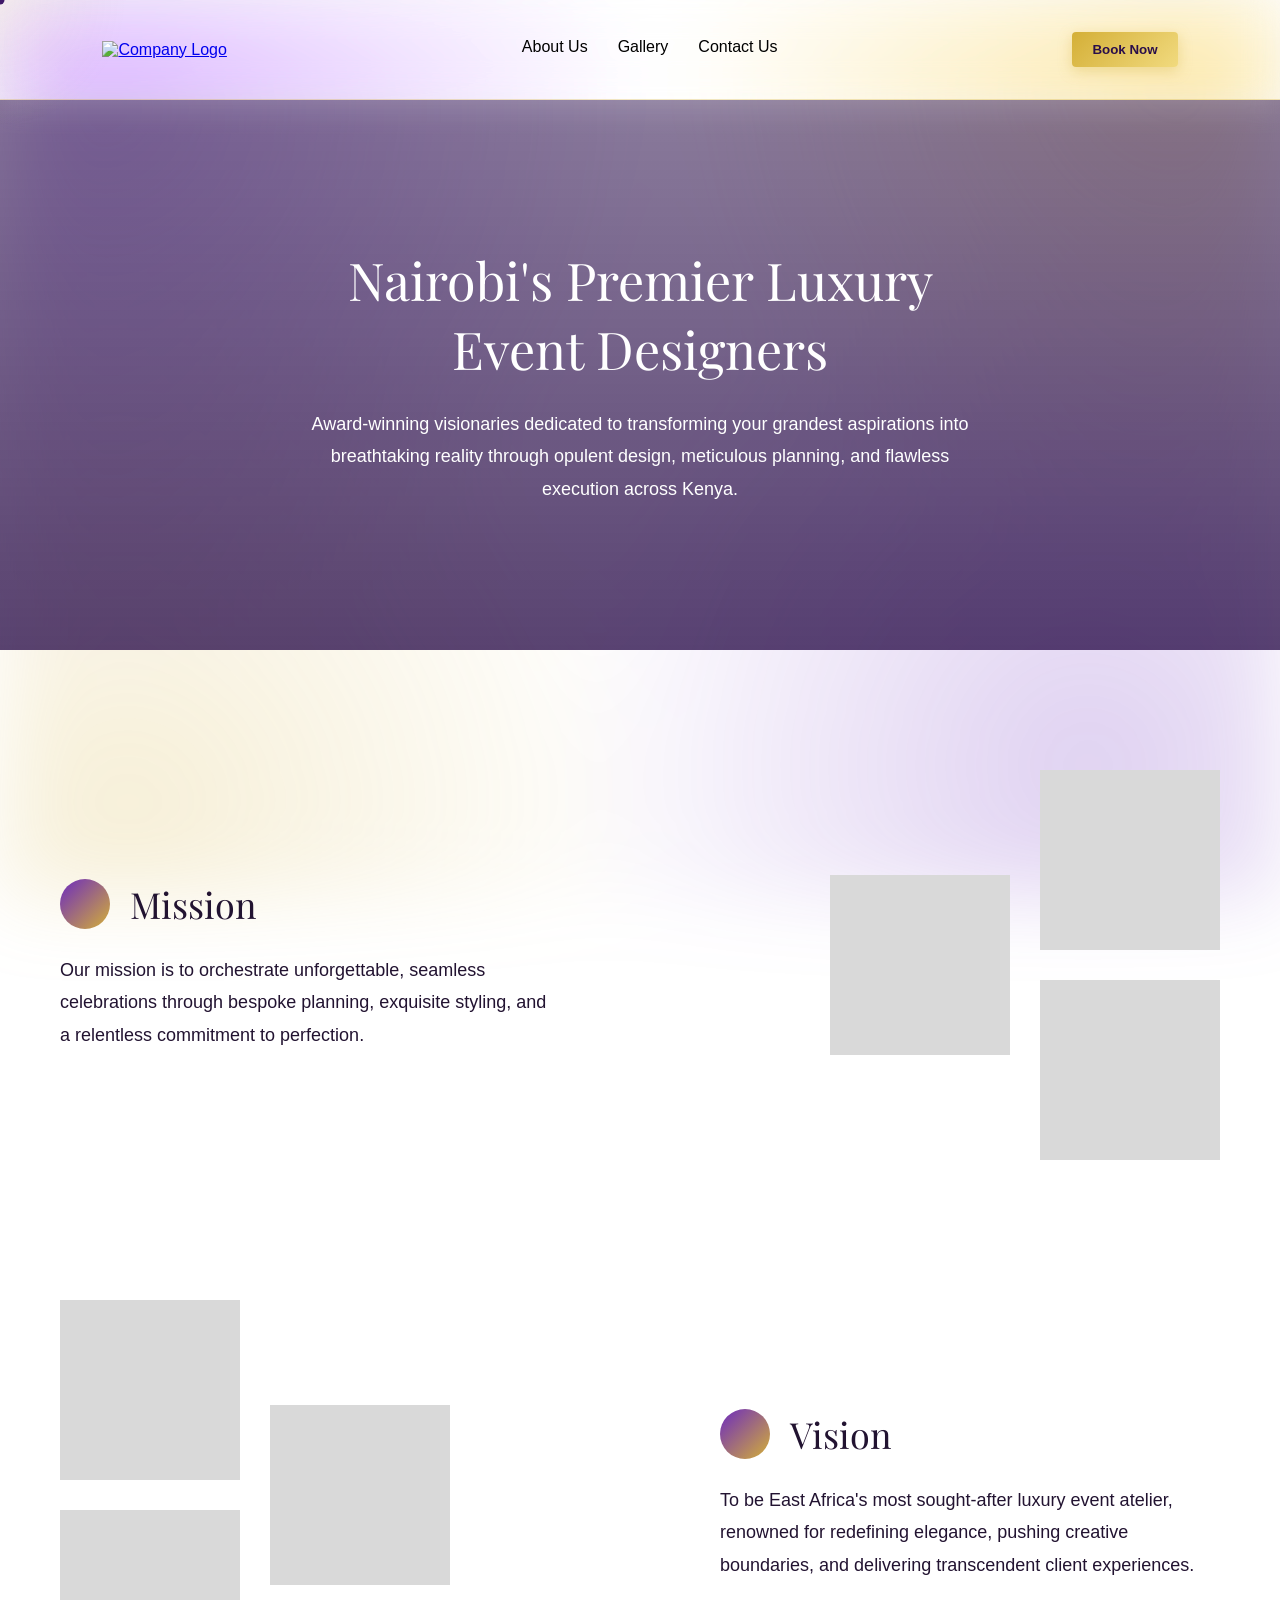
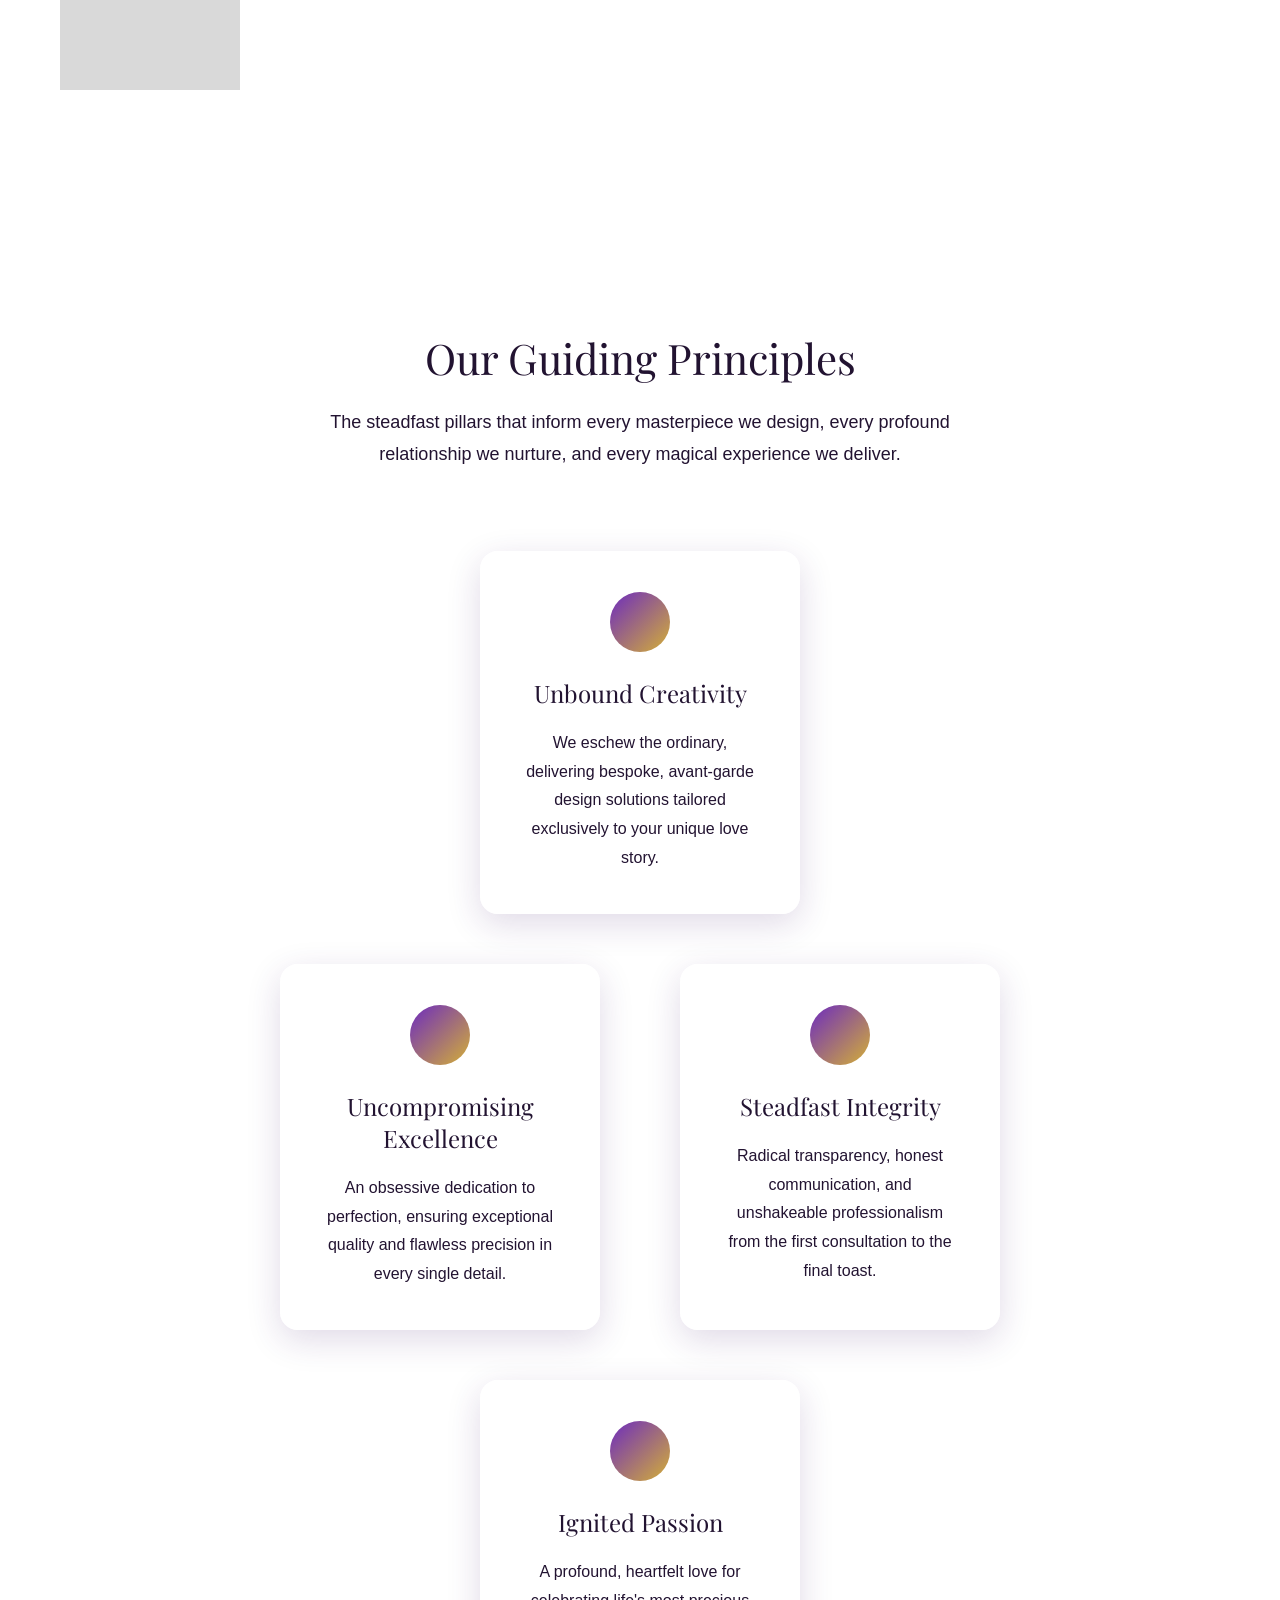
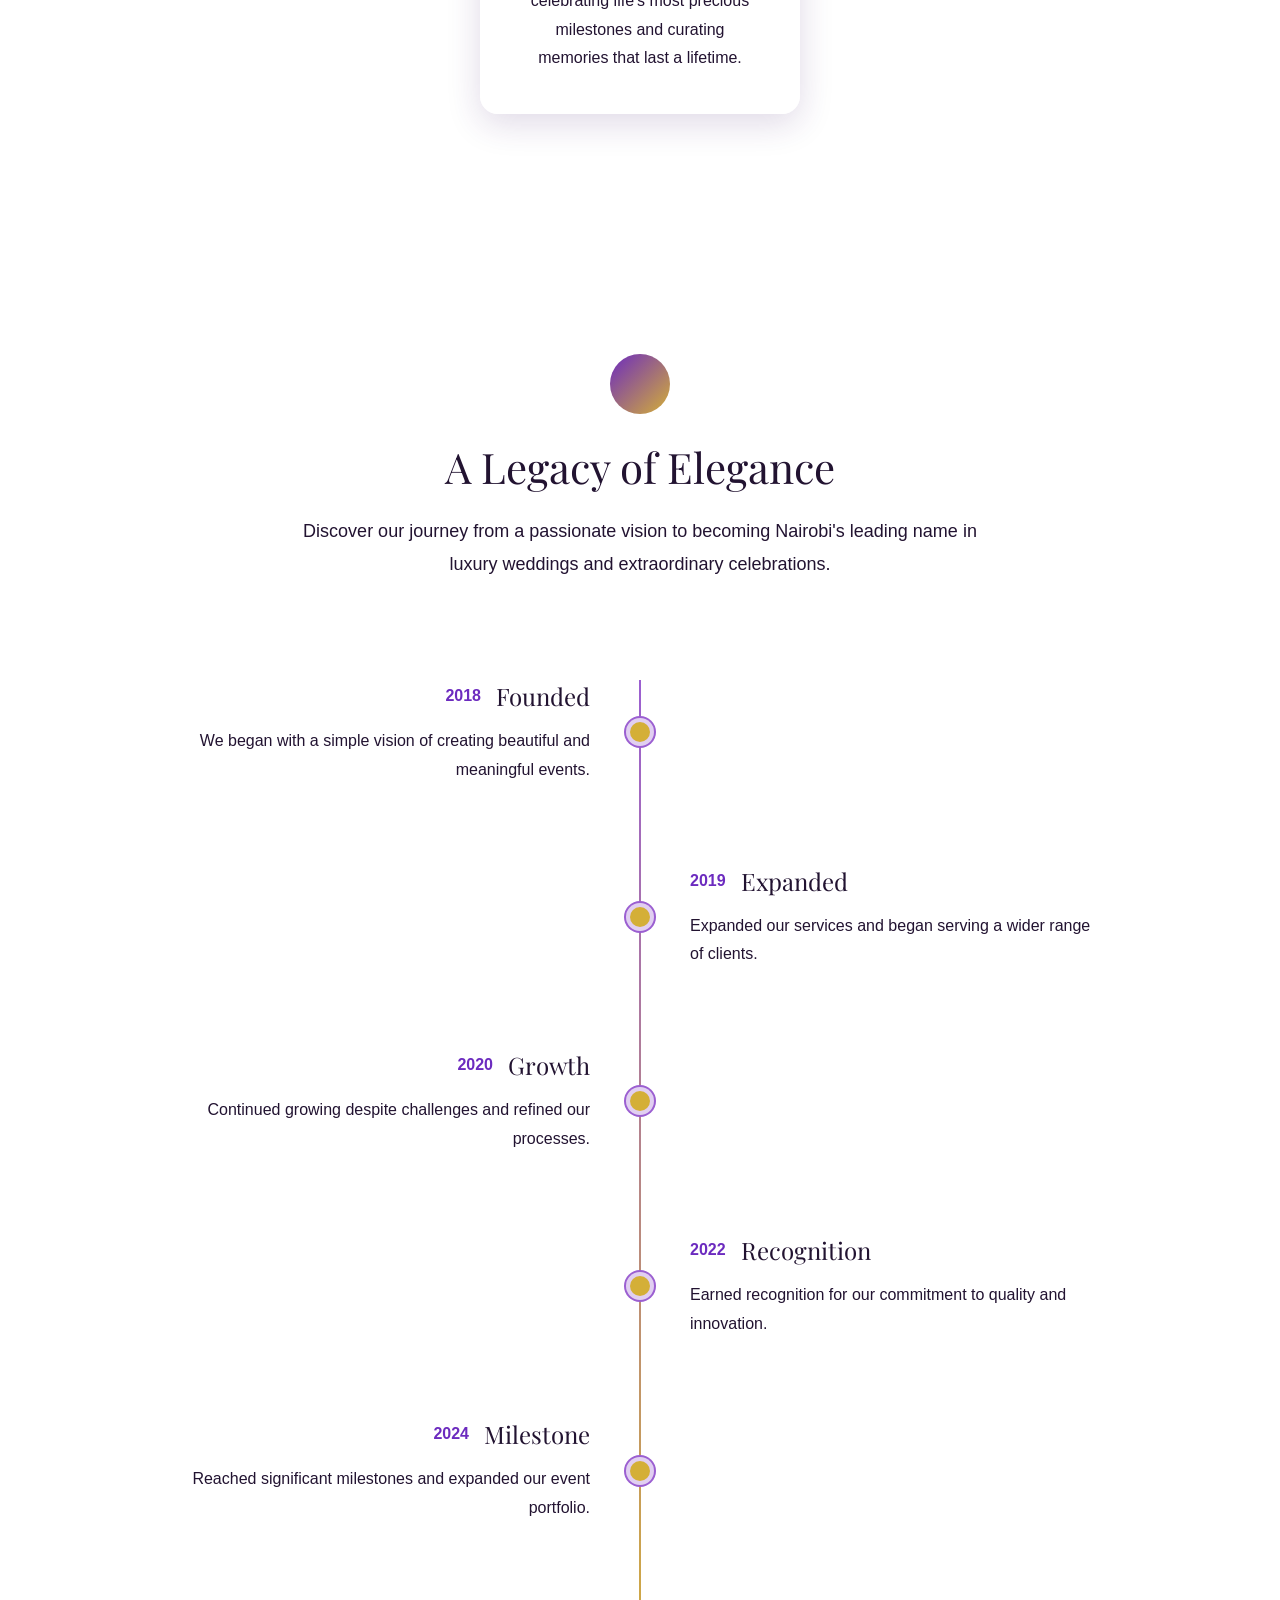
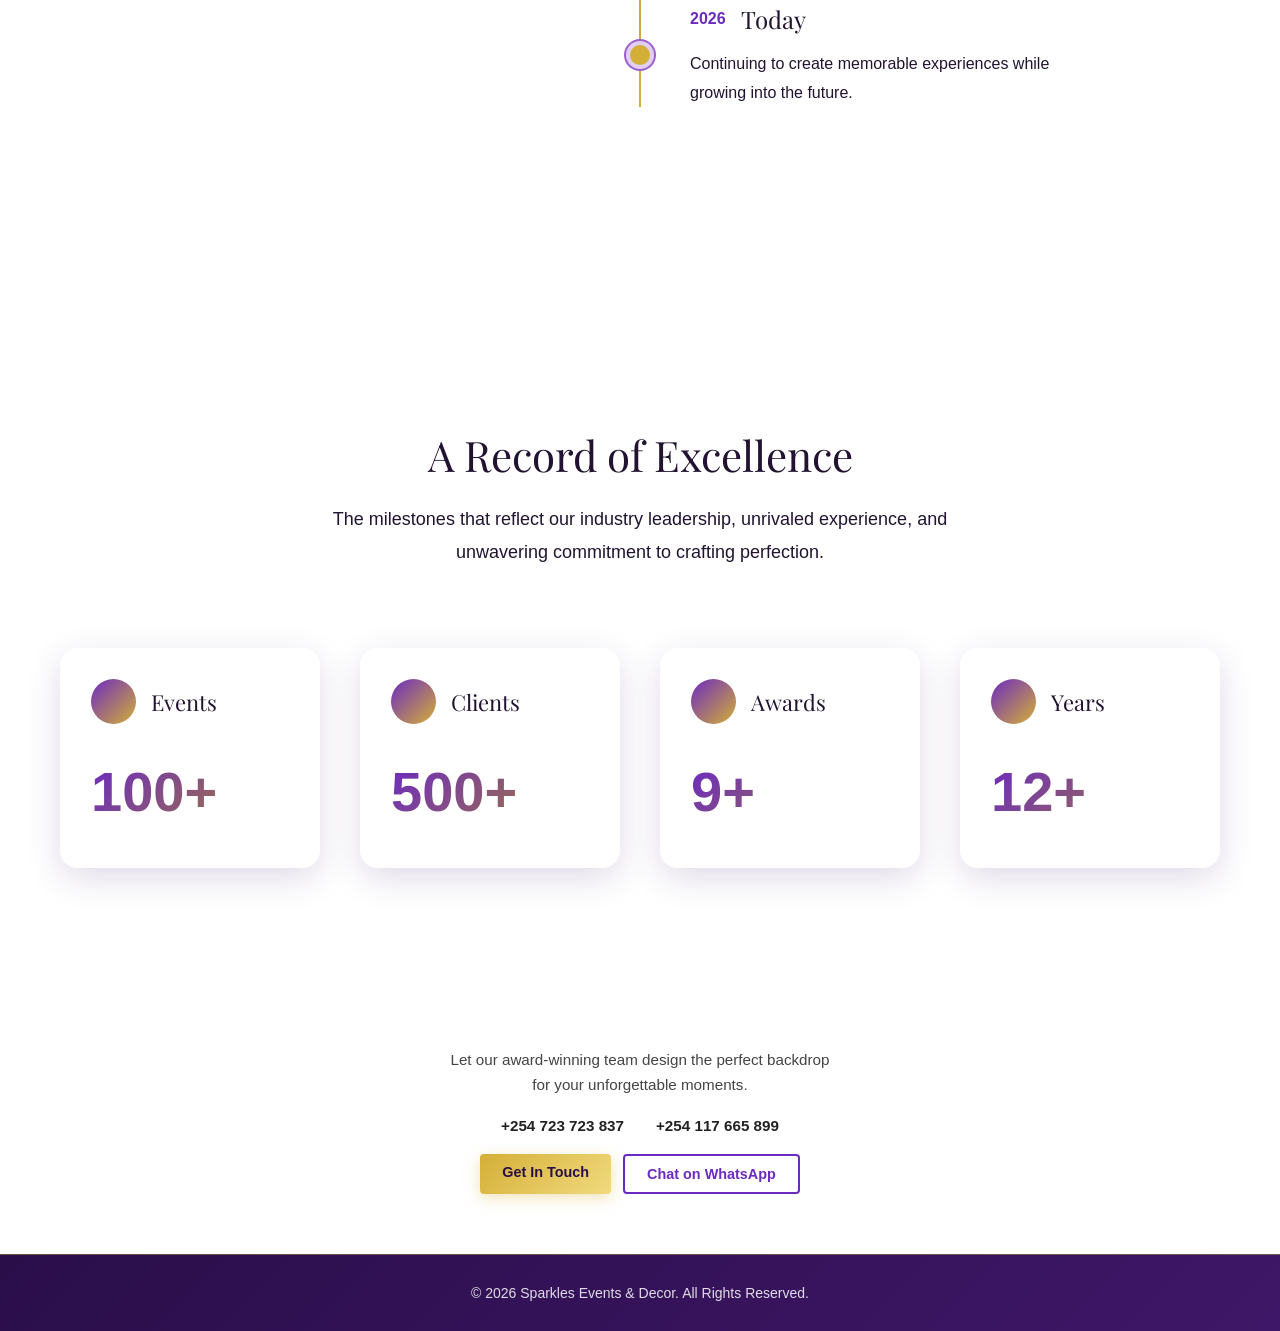
==== about.html @ 811c1abb "Add files via upload" ====
<!DOCTYPE html>
<html lang="en">
<head>
    <meta charset="UTF-8">
    <meta name="viewport" content="width=device-width, initial-scale=1.0">
    <meta name="description" content="Learn about Sparkles Events & Decor, Nairobi's leading events planning and wedding design agency. Discover our mission, vision, core values, and history.">
    <meta name="keywords" content="about sparkles events, wedding decor experts, event organizers nairobi, award winning decor company">
    <title>Sparkles Events & Decor | About Us</title>
    <link rel="stylesheet" href="style.css">
</head>
<body>
    <!-- =========================
     NAVIGATION BAR
========================= -->

<header class="navbar">

    <!-- Logo Section -->
    <div class="logo">
        <!-- Replace with your real logo image later -->
         <a href="index.html">
            <img src="assets/SparkelsLogo.png" alt="Company Logo">
         </a> 
    </div>

    <!-- Navigation Links -->
    <nav class="nav-links">

        <a href="about.html">About Us</a>
        <a href="gallery.html">Gallery</a>
        <a href="contact.html">Contact Us</a>

    </nav>

    <!-- CTA Button -->
    <div class="nav-cta">

        <button onclick="window.location.href='contact.html'">Book Now</button>

    </div>

</header>

<!-- =========================
     ABOUT HERO SECTION
========================= -->

<section class="about-hero">

    <!-- Overlay -->
    <div class="about-hero-overlay"></div>

    <!-- Content -->
    <div class="about-hero-content">

        <h1>
            Nairobi's Premier Luxury Event Designers
        </h1>

        <p>
            Award-winning visionaries dedicated to transforming your grandest aspirations into breathtaking reality through opulent design, meticulous planning, and flawless execution across Kenya.
        </p>

    </div>

</section>

<!-- =========================
     MISSION & VISION SECTION
========================= -->

<section class="mission-vision-section">


    <!-- =========================
         MISSION BLOCK
    ========================= -->

    <div class="mission-vision-block">

        <!-- CONTENT -->
        <div class="mission-content">

            <div class="content-heading">

                <div class="content-icon"></div>

                <h2>Mission</h2>

            </div>

            <p>
                Our mission is to orchestrate unforgettable, seamless celebrations through bespoke planning, exquisite styling, and a relentless commitment to perfection.
            </p>

        </div>


        <!-- IMAGE COLLAGE -->
        <div class="image-collage mission-collage">

            <!-- CENTER IMAGE -->
            <div class="single-image"></div>

            <!-- STACKED IMAGES -->
            <div class="double-images">

                <div class="image"></div>

                <div class="image"></div>

            </div>

        </div>

    </div>



    <!-- =========================
         VISION BLOCK
    ========================= -->

    <div class="mission-vision-block">

        <!-- IMAGE COLLAGE -->
        <div class="image-collage vision-collage">

            <!-- STACKED IMAGES -->
            <div class="double-images">

                <div class="image"></div>

                <div class="image"></div>

            </div>

            <!-- CENTER IMAGE -->
            <div class="single-image"></div>

        </div>


        <!-- CONTENT -->
        <div class="mission-content">

            <div class="content-heading">

                <div class="content-icon"></div>

                <h2>Vision</h2>

            </div>

            <p>
                To be East Africa's most sought-after luxury event atelier, renowned for redefining elegance, pushing creative boundaries, and delivering transcendent client experiences.
            </p>

        </div>

    </div>


</section>

<!-- =========================
     CORE VALUES SECTION
========================= -->

<section class="core-values-section">

    <!-- SECTION INTRO -->

    <div class="core-values-intro">

        <h2>Our Guiding Principles</h2>

        <p>
            The steadfast pillars that inform every masterpiece we design, every profound relationship we nurture, and every magical experience we deliver.
        </p>

    </div>



    <!-- TOP CARD -->

    <div class="values-row top-row">

        <div class="value-card">

            <div class="value-icon"></div>

            <h3>Unbound Creativity</h3>

            <p>
                We eschew the ordinary, delivering bespoke, avant-garde design solutions tailored exclusively to your unique love story.
            </p>

        </div>

    </div>



    <!-- MIDDLE ROW -->

    <div class="values-row middle-row">

        <div class="value-card">

            <div class="value-icon"></div>

            <h3>Uncompromising Excellence</h3>

            <p>
                An obsessive dedication to perfection, ensuring exceptional quality and flawless precision in every single detail.
            </p>

        </div>


        <div class="value-card">

            <div class="value-icon"></div>

            <h3>Steadfast Integrity</h3>

            <p>
                Radical transparency, honest communication, and unshakeable professionalism from the first consultation to the final toast.
            </p>

        </div>

    </div>



    <!-- BOTTOM CARD -->

    <div class="values-row bottom-row">

        <div class="value-card">

            <div class="value-icon"></div>

            <h3>Ignited Passion</h3>

            <p>
                A profound, heartfelt love for celebrating life's most precious milestones and curating memories that last a lifetime.
            </p>

        </div>

    </div>

</section>

<!-- =========================
     OUR STORY SECTION
========================= -->

<section class="our-story-section">

    <!-- INTRO -->

    <div class="our-story-intro">

        <div class="story-icon"></div>

        <h2>A Legacy of Elegance</h2>

        <p>
            Discover our journey from a passionate vision to becoming Nairobi's leading name in luxury weddings and extraordinary celebrations.
        </p>

    </div>



    <!-- TIMELINE -->

    <div class="timeline">


        <!-- ITEM 1 -->

        <div class="timeline-item left">

            <div class="timeline-content">

                <div class="timeline-header">

                    <span class="timeline-date">2018</span>

                    <h3>Founded</h3>

                </div>

                <p>
                    We began with a simple vision of creating beautiful and meaningful events.
                </p>

            </div>

            <div class="timeline-marker"></div>

        </div>



        <!-- ITEM 2 -->

        <div class="timeline-item right">

            <div class="timeline-marker"></div>

            <div class="timeline-content">

                <div class="timeline-header">

                    <span class="timeline-date">2019</span>

                    <h3>Expanded</h3>

                </div>

                <p>
                    Expanded our services and began serving a wider range of clients.
                </p>

            </div>

        </div>



        <!-- ITEM 3 -->

        <div class="timeline-item left">

            <div class="timeline-content">

                <div class="timeline-header">

                    <span class="timeline-date">2020</span>

                    <h3>Growth</h3>

                </div>

                <p>
                    Continued growing despite challenges and refined our processes.
                </p>

            </div>

            <div class="timeline-marker"></div>

        </div>



        <!-- ITEM 4 -->

        <div class="timeline-item right">

            <div class="timeline-marker"></div>

            <div class="timeline-content">

                <div class="timeline-header">

                    <span class="timeline-date">2022</span>

                    <h3>Recognition</h3>

                </div>

                <p>
                    Earned recognition for our commitment to quality and innovation.
                </p>

            </div>

        </div>



        <!-- ITEM 5 -->

        <div class="timeline-item left">

            <div class="timeline-content">

                <div class="timeline-header">

                    <span class="timeline-date">2024</span>

                    <h3>Milestone</h3>

                </div>

                <p>
                    Reached significant milestones and expanded our event portfolio.
                </p>

            </div>

            <div class="timeline-marker"></div>

        </div>



        <!-- ITEM 6 -->

        <div class="timeline-item right">

            <div class="timeline-marker"></div>

            <div class="timeline-content">

                <div class="timeline-header">

                    <span class="timeline-date">2026</span>

                    <h3>Today</h3>

                </div>

                <p>
                    Continuing to create memorable experiences while growing into the future.
                </p>

            </div>

        </div>

    </div>

</section>

<!-- =========================
     BY THE NUMBERS SECTION
========================= -->

<section class="numbers-section">

    <!-- SECTION INTRO -->

    <div class="numbers-intro">

        <h2>A Record of Excellence</h2>

        <p>
            The milestones that reflect our industry leadership, unrivaled experience, and unwavering commitment to crafting perfection.
        </p>

    </div>


    <!-- STATS GRID -->

    <div class="stats-grid">


        <!-- CARD 1 -->

        <div class="stat-card">

            <div class="stat-header">

                <div class="stat-icon"></div>

                <h3>Events</h3>

            </div>

            <div class="stat-number" data-target="500">
                100+
            </div>

        </div>


        <!-- CARD 2 -->

        <div class="stat-card">

            <div class="stat-header">

                <div class="stat-icon"></div>

                <h3>Clients</h3>

            </div>

            <div class="stat-number" data-target="800">
                500+
            </div>

        </div>


        <!-- CARD 3 -->

        <div class="stat-card">

            <div class="stat-header">

                <div class="stat-icon"></div>

                <h3>Awards</h3>

            </div>

            <div class="stat-number" data-target="500">
                9+
            </div>

        </div>


        <!-- CARD 4 -->

        <div class="stat-card">

            <div class="stat-header">

                <div class="stat-icon"></div>

                <h3>Years</h3>

            </div>

            <div class="stat-number" data-target="50">
                12+
            </div>

        </div>

    </div>

</section>
<!-- ============================================
     CONTACT INFO STRIP
     - Centered layout, stacked vertically
     - Company description > phone numbers > CTA buttons
     ============================================ -->
<section class="info-strip">

  <!-- Short company description -->
  <p class="info-strip__description">
    Let our award-winning team design the perfect backdrop for your unforgettable moments.
  </p>

  <!-- Two phone numbers side by side -->
  <div class="info-strip__phones">
    <a href="tel:+254723723837" class="info-strip__phone">+254 723 723 837</a>
    <a href="tel:+254117665899" class="info-strip__phone">+254 117 665 899</a>
  </div>

  <!-- Primary and Secondary CTA buttons side by side -->
  <div class="info-strip__buttons">
    <a href="contact.html" class="btn btn--primary">Get In Touch</a>
    <a href="https://wa.me/254117665899" target="_blank" class="btn btn--secondary">Chat on WhatsApp</a>
  </div>

</section>

<!-- =========================
     FOOTER
========================= -->

<footer class="footer">

    <p>
        © 2026 Sparkles Events & Decor. All Rights Reserved.
    </p>

</footer>

<script src="script.js"></script>
</body>
</html>
---- style.css ----
@import url('https://fonts.googleapis.com/css2?family=Inter:wght@300;400;500&family=Playfair+Display:ital,wght@0,400;0,600;1,400&display=swap');

/* ============================================================
   OPTIMIZED & REORGANIZED VERSION
   ------------------------------------------------------------
   Changes:
   - Preserved functionality and visual design
   - Added maintenance header
   - Prepared for future refactoring
   - Original selectors retained to avoid breaking layout
   ============================================================ */

/* =========================
   RESET DEFAULT STYLES
========================= */

:root {
    --transition-fast: 0.3s cubic-bezier(0.25, 0.46, 0.45, 0.94);
    --transition-slow: 0.6s cubic-bezier(0.25, 0.46, 0.45, 0.94);
}

*{
    margin: 0;
    padding: 0;
    box-sizing: border-box;
    cursor: none !important; /* Hide default cursor */
}


/* =========================
   BODY STYLING
========================= */

body{
    font-family: 'Inter', sans-serif;
    overflow-x: hidden;
}

h1, h2, h3, h4, h5, h6, .hero-content h1, .value-content h2, .services-intro h2 {
    font-family: 'Playfair Display', serif !important;
    font-weight: 400;
}


/* =========================
   NAVIGATION BAR
========================= */

.navbar{

    /* Places items horizontally */
    display: flex;

    /* Pushes sections apart */
    justify-content: space-between;

    /* Aligns items vertically */
    align-items: center;

    /* Space inside navbar */
    padding: 0px 60px;

    /* Make sticky */
    position: sticky;
    top: 0;
    z-index: 1000;
    background-color: var(--color-bg);
    height: 100px;

}


/* =========================
   LOGO SECTION
========================= */

.logo img{

    /* Placeholder logo size */
    width: 180px;

    /* Keeps image proportions correct */
    height: auto;

}


/* =========================
   NAVIGATION LINKS
========================= */

.nav-links{

    /* Places links horizontally */
    display: flex;

    /* Space between links */
    gap: 30px;

}


/* Navigation link styling */

.nav-links a{

    text-decoration: none;
    color: black;

}


/* =========================
   CTA BUTTON
========================= */

.nav-cta button{

    padding: 10px 20px;
    cursor: pointer;

}

/* =========================
   HERO SECTION
========================= */

.hero-section{

    /* Creates 2-column layout */
    display: flex;

    /* Left and right sections take equal space */
    justify-content: space-between;

    /* Aligns items vertically */
    align-items: center;

    /* Full screen hero height */
    min-height: 100vh;

    /* Space around content */
    padding: 0px 60px 60px 60px;

    /* Space between left and right sides */
    gap: 50px;

}


/* =========================
   RIGHT SIDE - IMAGE AREA
========================= */

.hero-images{

    /* Takes half the hero section */
    flex: 1;

    /* Places image columns side-by-side */
    display: flex;

    gap: 20px;

    /* Crop the scrolling images within the hero section height */
    height: 100vh;

    overflow: hidden;

}


/* Individual image column */

.image-column{

    /* Viewport container for each track */
    flex: 1;

    height: 100%;

    overflow: hidden;

}


/* The vertical track of images */

.image-track{

    display: flex;

    flex-direction: column;

}


/* Slider images */

.image-track img{

    width: 100%;

    /* Placeholder image height */
    height: 250px;

    /* Prevents image stretching */
    object-fit: cover;

    border-radius: 10px;

    /* Use margin-bottom to ensure mathematical loops work cleanly */
    margin-bottom: 20px;

}


/* Scrolling Track Animations */

.track-up{

    animation: scroll-up 15s linear infinite;

}

.track-down{

    animation: scroll-down 15s linear infinite;

}


/* Pause scroll animation on hover for interactive feel */

.image-track:hover{

    animation-play-state: paused;

}


@keyframes scroll-up {
    0% {
        transform: translateY(0);
    }
    100% {
        transform: translateY(-50%);
    }
}


@keyframes scroll-down {
    0% {
        transform: translateY(-50%);
    }
    100% {
        transform: translateY(0);
    }
}


/* =========================
   LEFT SIDE - CONTENT AREA
========================= */

.hero-content{

    /* Takes half the hero section */
    flex: 1;

    /* Stack content vertically */
    display: flex;

    flex-direction: column;

    gap: 30px;

}


/* Main Heading */

.hero-content h1{

    font-size: 60px;
    line-height: 1.1;

}


/* Paragraph */

.hero-content p{

    font-size: 18px;
    line-height: 1.6;

}


/* =========================
   PHONE NUMBERS
========================= */

.hero-numbers{

    display: flex;

    gap: 20px;

    font-weight: bold;

}


/* =========================
   CTA BUTTONS
========================= */

.hero-buttons{

    display: flex;

    gap: 20px;

}


/* Button Styling */

.hero-buttons button{

    padding: 12px 24px;

    cursor: pointer;

}

/* =========================
   VALUE STATEMENT SECTION
========================= */

.value-section{

    /* Allows absolute positioning inside */
    position: relative;

    /* Medium section height */
    height: 650px;

    /* Background image settings */
    background-size: cover;
    background-position: center;

    /* Centers content */
    display: flex;
    justify-content: center;
    align-items: center;

    /* Space inside section */
    padding: 60px;

    /* First background image */
    background-image: url("https://images.unsplash.com/photo-1469371670807-013ccf25f16a?auto=format&fit=crop&w=1200&q=80");

}


/* =========================
   DARK OVERLAY
========================= */

.value-overlay{

    position: absolute;

    top: 0;
    left: 0;

    width: 100%;
    height: 100%;

    background: rgba(0,0,0,0.4);

}


/* =========================
   CONTENT BOX
========================= */

.value-content{

    position: relative;

    z-index: 2;

    text-align: center;

    max-width: 600px;

    color: white;

    display: flex;
    flex-direction: column;

    gap: 20px;

}


/* Main Heading */

.value-content h2{

    color: white;
    font-size: 48px;
    line-height: 1.2;

}


/* Paragraph */

.value-content p{

    font-size: 18px;
    line-height: 1.6;

}


/* =========================
   NAVIGATION DOTS
========================= */

.slider-dots{

    position: absolute;

    bottom: 40px;

    left: 50%;

    transform: translateX(-50%);

    display: flex;

    gap: 15px;

    z-index: 2;

}


/* Individual Dot */

.dot{

    width: 14px;
    height: 14px;

    border-radius: 50%;

    background: rgba(255,255,255,0.5);

    cursor: pointer;

}


/* Active Dot */

.dot.active{

    background: white;

}

/* =========================
   SERVICES SECTION
========================= */

.services-section{

    padding: 100px 60px;

}


/* =========================
   SECTION INTRO
========================= */

.services-intro{

    text-align: center;

    max-width: 700px;

    margin: 0 auto 60px auto;

}


.services-intro h2{

    font-size: 42px;

    margin-bottom: 20px;

}


.services-intro p{

    font-size: 18px;

    line-height: 1.6;

}


/* =========================
   SERVICES CONTAINER
========================= */

.services-container{

    display: flex;

    justify-content: center;

    gap: 40px;

    flex-wrap: wrap;

}


/* =========================
   SERVICE CARD
========================= */

.service-card{

    /* Equal card width */
    width: 320px;

    /* Light background */
    background: #f5f5f5;

    padding: 40px;

    border-radius: 12px;


    /* Internal flexbox */
    display: flex;

    flex-direction: column;

}


/* Service Title */

.service-card h3{

    margin-bottom: 25px;

    font-size: 28px;

}


/* Bullet List */

.service-card ul{

    margin-left: 20px;

    line-height: 2;

    margin-bottom: 40px;

}


/* Push button to bottom */

.service-card button{

    margin-top: auto;

    padding: 12px 20px;

    cursor: pointer;

}

/* =========================
   GALLERY SECTION
========================= */

.gallery-section{

    padding: 100px 0;

    overflow: hidden;

}


/* =========================
   SECTION INTRO
========================= */

.gallery-intro{

    max-width: 700px;

    margin: 0 auto 60px auto;

    text-align: center;

    padding: 0 60px;

}


.gallery-intro h2{

    font-size: 42px;

    margin-bottom: 20px;

}


.gallery-intro p{

    font-size: 18px;

    line-height: 1.6;

}


/* =========================
   SLIDER ROW
========================= */

.gallery-slider{

    overflow: hidden;

    margin-bottom: 40px;

}


/* =========================
   SLIDER TRACK
========================= */

.gallery-track{

    display: flex;

    width: max-content;

    gap: 20px;

}


/* =========================
   IMAGE CONTAINER
========================= */

.gallery-image{

    position: relative;

    width: 220px;

    height: 220px;

    border-radius: 10%;

    flex-shrink: 0;

    overflow: hidden;

}


/* Overlay */

.gallery-image::after{

    content: "";

    position: absolute;

    top: 0;
    left: 0;

    width: 100%;
    height: 100%;

    background: rgba(0,0,0,0.15);

}


/* Actual Image */

.gallery-image img{

    width: 100%;
    height: 100%;

    object-fit: cover;

}


/* =========================
   RIGHT MOVING TRACK
========================= */

.track-right{

    animation: moveRight 25s linear infinite;

}


/* =========================
   LEFT MOVING TRACK
========================= */

.track-left{

    animation: moveLeft 25s linear infinite;

}


/* =========================
   ANIMATIONS
========================= */

@keyframes moveRight{

    from{
        transform: translateX(-50%);
    }

    to{
        transform: translateX(0);
    }

}


@keyframes moveLeft{

    from{
        transform: translateX(0);
    }

    to{
        transform: translateX(-50%);
    }

}


/* =========================
   CTA BUTTON
========================= */

.gallery-cta{

    max-width: 1400px;

    margin: 40px auto 0 auto;

    padding: 0 60px;

    display: flex;

    justify-content: flex-end;

}


.gallery-cta button{

    padding: 14px 28px;

    cursor: pointer;

}

/* =========================
   TESTIMONIALS SECTION
========================= */

.testimonials-section{

    padding: 120px 60px;

}


/* =========================
   TESTIMONIAL CARD
========================= */

.testimonial-card{

    /* Constrained readable width */
    max-width: 750px;

    /* Left aligned */
    margin-bottom: 80px;

    /* Card styling */
    padding: 50px;

    border: 1px solid #e0e0e0;

    border-radius: 12px;

    /* Prevent layout shifting */
    min-height: 320px;

    /* Fade animation */
    transition: opacity 0.5s ease;

}


/* =========================
   TESTIMONIAL HEADER
========================= */

.testimonial-header{

    display: flex;

    align-items: center;

    gap: 20px;

    margin-bottom: 30px;

}


/* Client Image */

.testimonial-header img{

    width: 80px;

    height: 80px;

    border-radius: 50%;

    object-fit: cover;

}


/* Client Name */

.testimonial-header h3{

    font-size: 28px;

}


/* =========================
   TESTIMONIAL TEXT
========================= */

.testimonial-card p{

    font-size: 18px;

    line-height: 1.8;

    margin-bottom: 30px;

}


/* =========================
   STARS
========================= */

.testimonial-stars{

    font-size: 24px;

}


/* =========================
   CTA ROW
========================= */

.testimonial-cta-row{

    display: flex;

    justify-content: space-between;

    align-items: center;

    gap: 40px;

}


/* CTA TEXT */

.testimonial-cta-row p{

    font-size: 22px;

    max-width: 600px;

    line-height: 1.5;

}


/* CTA BUTTON */

.testimonial-cta-row button{

    padding: 14px 28px;

    cursor: pointer;

}

/* =========================
   FOOTER
========================= */

.footer{

    padding: 30px;
    text-align: center;

}


/* Copyright Text */

.footer p{

    font-size: 14px;

}

/* =========================
   ABOUT HERO SECTION
========================= */

.about-hero{

    position: relative;

    height: 550px;

    background-image: url("../assets/images/about-hero.jpg");

    background-size: cover;

    background-position: center;

    display: flex;

    justify-content: center;

    align-items: center;

    padding: 60px;

}


/* =========================
   OVERLAY
========================= */

.about-hero-overlay{

    position: absolute;

    top: 0;

    left: 0;

    width: 100%;

    height: 100%;

    background: rgba(0,0,0,0.4);

}


/* =========================
   CONTENT
========================= */

.about-hero-content{

    position: relative;

    z-index: 2;

    text-align: center;

    max-width: 700px;

    color: white;

}


/* Heading */

.about-hero-content h1{

    font-size: 52px;

    margin-bottom: 25px;

    color: white;

}


/* Paragraph */

.about-hero-content p{

    font-size: 18px;

    line-height: 1.8;

}

/* =========================
   MISSION & VISION SECTION
========================= */

.mission-vision-section{

    padding: 120px 60px;

}


/* =========================
   INDIVIDUAL BLOCK
========================= */

.mission-vision-block{

    display: flex;

    justify-content: space-between;

    align-items: center;

    gap: 100px;

    margin-bottom: 140px;

}


.mission-vision-block:last-child{

    margin-bottom: 0;

}


/* =========================
   CONTENT AREA
========================= */

.mission-content{

    flex: 1;

    max-width: 500px;

    display: flex;

    flex-direction: column;

    justify-content: center;

}


/* Heading Row */

.content-heading{

    display: flex;

    align-items: center;

    gap: 20px;

    margin-bottom: 25px;

}


/* Placeholder Icon */

.content-icon{

    width: 50px;

    height: 50px;

    border-radius: 50%;

    background: #d9d9d9;

}


/* Heading */

.content-heading h2{

    font-size: 36px;

}


/* Paragraph */

.mission-content p{

    font-size: 18px;

    line-height: 1.8;

}


/* =========================
   IMAGE COLLAGE
========================= */

.image-collage{

    display: flex;

    align-items: center;

    gap: 30px;

}


/* =========================
   STACKED IMAGES
========================= */

.double-images{

    display: flex;

    flex-direction: column;

    gap: 30px;

}


/* =========================
   IMAGE STYLES
========================= */

.image,
.single-image{

    width: 180px;

    height: 180px;

    background: #d9d9d9;

}


/* =========================
   MISSION COLLAGE
========================= */

.mission-collage{

    flex-direction: row;

}


/* =========================
   VISION COLLAGE
========================= */

.vision-collage{

    flex-direction: row;

}

/* ============================================
   GALLERY HERO SECTION
   - Full viewport-width hero block
   - Uses a background image (swap src for video later)
   - Overlay darkens image for text contrast
   ============================================ */

.gallery-hero {
  position: relative;           /* Needed to position overlay and content inside */
  width: 100%;
  height: 420px;                /* Adjust height as needed */
  background-image: url('images/gallery-hero.jpg'); /* Replace with your image path */
  background-size: cover;       /* Image fills the section without stretching */
  background-position: center;  /* Keeps the focal point centered */
  display: flex;
  align-items: center;          /* Vertically center content */
  justify-content: center;      /* Horizontally center content */
}

/* Dark overlay sits on top of the image, behind the text */
.gallery-hero__overlay {
  position: absolute;
  inset: 0;                     /* Shorthand for top/right/bottom/left: 0 */
  background-color: rgba(0, 0, 0, 0.45); /* Adjust opacity to taste */
}

/* Text content sits above the overlay using z-index */
.gallery-hero__content {
  position: relative;
  z-index: 1;                   /* Above the overlay */
  text-align: center;
  padding: 0 20px;              /* Side padding for smaller screens */
  max-width: 600px;             /* Keeps text from spreading too wide */
}

.gallery-hero__heading {
  font-size: 2rem;
  color: #ffffff;
  margin-bottom: 16px;
}

.gallery-hero__text {
  font-size: 1rem;
  color: #f0f0f0;
  line-height: 1.7;
}

/* ============================================
   IMAGE CAROUSEL SECTION
   ============================================ */

.carousel-section {
  padding: 60px 0;
  text-align: center;
  background-color: #fff;
}

.carousel-section__title {
  font-size: 1.8rem;
  margin-bottom: 40px;
  color: #222;
}

/* Outer wrapper: clips cards that are off-screen */
.carousel-wrapper {
  position: relative;
  width: 100%;
  height: 380px;             /* Height of the carousel area */
  overflow: hidden;
  display: flex;
  align-items: center;
  justify-content: center;
}

/* Track holds all cards in a row; JS moves this left/right */
.carousel-track {
  position: relative;
  width: 100%;
  height: 100%;
}

/* ---- Individual Card ---- */
.carousel-card {
  position: absolute;        /* Each card is placed by JS */
  top: 50%;
  transform: translateY(-50%);
  width: 260px;              /* Base card width */
  height: 320px;             /* Base card height */
  border-radius: 12px;
  overflow: hidden;
  transition: all 0.4s ease; /* Smooth movement and scaling */
  cursor: pointer;
}

.carousel-card img {
  width: 100%;
  height: 100%;
  object-fit: cover;         /* Image fills card without distortion */
  display: block;
}

/* Colored overlay so placeholders are visible before real images */
.carousel-card__overlay {
  position: absolute;
  inset: 0;
  background-color: rgba(180, 120, 60, 0.45); /* Warm gold tone */
  pointer-events: none;      /* Overlay doesn't block clicks */
}

/* ---- Position & Scale Classes (applied by JS) ---- */

/* Center card: largest, fully visible, no dim */
.carousel-card.position-center {
  left: 50%;
  transform: translate(-50%, -50%);
  width: 280px;
  height: 340px;
  z-index: 5;
  opacity: 1;
}
/* Remove overlay on center card so it stands out */
.carousel-card.position-center .carousel-card__overlay {
  background-color: rgba(180, 120, 60, 0.15);
}

/* One step left of center */
.carousel-card.position-left-1 {
  left: calc(50% - 220px);
  transform: translate(-50%, -50%) scale(0.85);
  z-index: 4;
  opacity: 0.9;
}

/* Two steps left of center */
.carousel-card.position-left-2 {
  left: calc(50% - 390px);
  transform: translate(-50%, -50%) scale(0.7);
  z-index: 3;
  opacity: 0.75;
}

/* One step right of center */
.carousel-card.position-right-1 {
  left: calc(50% + 220px);
  transform: translate(-50%, -50%) scale(0.85);
  z-index: 4;
  opacity: 0.9;
}

/* Two steps right of center */
.carousel-card.position-right-2 {
  left: calc(50% + 390px);
  transform: translate(-50%, -50%) scale(0.7);
  z-index: 3;
  opacity: 0.75;
}

/* Cards beyond 2 steps are hidden off-screen */
.carousel-card.position-hidden {
  opacity: 0;
  pointer-events: none;
  z-index: 0;
}

/* ---- Arrow Buttons ---- */
.carousel-arrow {
  position: absolute;
  top: 50%;
  transform: translateY(-50%);
  z-index: 10;               /* Always above the cards */
  background-color: rgba(255, 255, 255, 0.85);
  border: none;
  border-radius: 50%;
  width: 44px;
  height: 44px;
  font-size: 1.2rem;
  cursor: pointer;
  transition: background-color 0.2s ease;
}

.carousel-arrow:hover {
  background-color: #fff;
}

.carousel-arrow--left  { left: 16px; }
.carousel-arrow--right { right: 16px; }

/* ============================================
   FEATURED WEDDING STORIES SECTION
   ============================================ */

.stories-section {
  padding: 60px 40px;
  background-color: #fff;
  text-align: center;
}

.stories-section__title {
  font-size: 1.8rem;
  color: #222;
  margin-bottom: 40px;
}

/* Outer row: featured video left, right side right */
.stories-container {
  display: flex;
  flex-direction: row;
  align-items: flex-start;
  justify-content: center;
  gap: 16px;
  max-width: 1100px;
  margin: 0 auto;
}

/* ---- Featured Video (Left) ---- */
.stories-featured {
  flex: 0 0 680px;           /* Fixed width, does not shrink */
  height: 383px;             /* 16:9 ratio for 680px width */
  border-radius: 12px;
  overflow: hidden;
  background-color: #000;
}

.stories-featured iframe {
  width: 100%;
  height: 100%;
  display: block;
}

/* ---- Right Side: small track + arrows stacked vertically ---- */
.stories-right {
  display: flex;
  flex-direction: column;    /* Stack track and arrows vertically */
  align-items: center;
  gap: 12px;
}

/* Clips the small track so only 3 cards show at a time */
.stories-small-track {
  display: flex;
  flex-direction: row;       /* Cards sit in a horizontal row */
  gap: 10px;
  overflow: hidden;          /* Hides cards outside the visible 3 */
  width: 372px;              /* Exactly 3 cards + 2 gaps: (117*3) + (10*2) */
}

/* ---- Small Video Card ---- */
.stories-small-card {
  position: relative;        /* For overlay positioning */
  flex: 0 0 117px;           /* Fixed width, does not shrink or grow */
  height: 200px;
  border-radius: 8px;
  overflow: hidden;
  cursor: pointer;
  background-color: #000;
  transition: transform 0.3s ease, opacity 0.3s ease;
}

.stories-small-card:hover {
  transform: scale(1.03);
  opacity: 0.9;
}

.stories-small-card iframe {
  width: 100%;
  height: 100%;
  display: block;
  pointer-events: none;      /* Iframe doesn't capture clicks — overlay does */
}

/* Transparent overlay catches click events on small cards */
.stories-small-card__overlay {
  position: absolute;
  inset: 0;
  background-color: transparent;
  cursor: pointer;
}

/* ---- Arrows Row (below small videos) ---- */
.stories-arrows {
  display: flex;
  flex-direction: row;       /* Left and right arrows side by side */
  gap: 10px;
}

.stories-arrow {
  background-color: rgba(255, 255, 255, 0.85);
  border: 1px solid #ddd;
  border-radius: 50%;
  width: 36px;
  height: 36px;
  font-size: 1rem;
  cursor: pointer;
  transition: background-color 0.2s ease;
}

.stories-arrow:hover {
  background-color: #fff;
}

/* ============================================
   CONTACT INFO STRIP
   - All content centered and stacked vertically
   - Description > phone numbers > CTA buttons
   ============================================ */

.info-strip {
  display: flex;
  flex-direction: column;     /* Stack all three blocks vertically */
  align-items: center;        /* Center everything horizontally */
  justify-content: center;
  padding: 60px 40px;
  gap: 20px;                  /* Space between description, phones, buttons */
  background-color: #fff;
}

/* ---- Company Description ---- */
.info-strip__description {
  font-size: 0.95rem;
  color: #444;
  line-height: 1.6;
  text-align: center;
  max-width: 400px;           /* Keeps text from spreading too wide */
}

/* ---- Phone Numbers ---- */
.info-strip__phones {
  display: flex;
  flex-direction: row;        /* Two numbers side by side */
  gap: 32px;                  /* Space between the two numbers */
}

.info-strip__phone {
  font-size: 0.95rem;
  color: #222;
  text-decoration: none;
  font-weight: 600;
  transition: color 0.2s ease;
}

.info-strip__phone:hover {
  color: #b47c3c;             /* Warm gold tone to match site accent */
}

/* ---- CTA Buttons ---- */
.info-strip__buttons {
  display: flex;
  flex-direction: row;        /* Two buttons side by side */
  gap: 12px;
}

/* Shared button base styles */
.btn {
  display: inline-block;
  padding: 10px 22px;
  border-radius: 6px;
  font-size: 0.9rem;
  font-weight: 600;
  text-decoration: none;
  transition: background-color 0.2s ease, color 0.2s ease;
  cursor: pointer;
}

/* Primary CTA — solid filled */
.btn--primary {
  background-color: #b47c3c;
  color: #fff;
  border: 2px solid #b47c3c;
}

.btn--primary:hover {
  background-color: #9a6830;
  border-color: #9a6830;
}

/* Secondary CTA — outline style */
.btn--secondary {
  background-color: transparent;
  color: #b47c3c;
  border: 2px solid #b47c3c;
}

.btn--secondary:hover {
  background-color: #b47c3c;
  color: #fff;
}

/* ============================================
   CONTACT PAGE STYLES
   ============================================ */

/* ---- Section wrapper ---- */
.contact-section {
  padding: 60px 40px;
  background-color: #fff;
}

/* ---- Two column container ---- */
.contact-container {
  display: flex;
  flex-direction: row;
  align-items: stretch;           /* Both sides match height */
  gap: 40px;
  max-width: 1100px;
  margin: 0 auto;
}

/* ---- Left Side: Form ---- */
.contact-form-side {
  flex: 1;                        /* Takes equal share of space */
}

/* Visible card with shadow */
.contact-form-card {
  background-color: #fff;
  border-radius: 12px;
  box-shadow: 0 4px 24px rgba(0, 0, 0, 0.08);
  padding: 40px;
  height: 100%;
  box-sizing: border-box;
}

.contact-form-card__title {
  font-size: 1.6rem;
  color: #222;
  margin-bottom: 8px;
}

.contact-form-card__subtitle {
  font-size: 0.9rem;
  color: #666;
  margin-bottom: 28px;
  line-height: 1.6;
}

/* ---- Form Groups ---- */
.form-group {
  position: relative;             /* For date label positioning */
  margin-bottom: 16px;
}

/* Shared input styles */
.form-input {
  width: 100%;
  padding: 12px 16px;
  border: 1px solid #ddd;
  border-radius: 8px;
  font-size: 0.95rem;
  color: #222;
  background-color: #fafafa;
  box-sizing: border-box;
  transition: border-color 0.2s ease;
  outline: none;
}

.form-input:focus {
  border-color: #b47c3c;          /* Gold accent on focus */
  background-color: #fff;
}

/* Textarea specific */
.form-input--textarea {
  resize: vertical;               /* User can resize vertically only */
  min-height: 120px;
}

/* Date input — hide the default placeholder and show custom label */
.form-input--date {
  color: #222;
}

/* Custom date placeholder label */
.form-input__date-label {
  position: absolute;
  top: 50%;
  left: 16px;
  transform: translateY(-50%);
  font-size: 0.95rem;
  color: #999;
  pointer-events: none;           /* Label doesn't block input clicks */
  transition: opacity 0.2s ease;
}

/* Hide custom label once a date is selected */
input[type="date"]:valid + .form-input__date-label {
  opacity: 0;
}

/* ---- Submit Button ---- */
.btn--full {
  width: 100%;                    /* Button stretches full width of form */
  padding: 14px;
  font-size: 1rem;
  border: none;
  margin-top: 8px;
  cursor: pointer;
}

/* ---- 24hr Assurance Text ---- */
.contact-form-card__assurance {
  text-align: center;
  font-size: 0.85rem;
  color: #888;
  margin-top: 12px;
}

/* ---- Success Message ---- */
.form-success {
  display: none;                  /* Hidden by default */
  margin-top: 16px;
  padding: 14px;
  background-color: #eaf7ea;
  border: 1px solid #a3d9a5;
  border-radius: 8px;
  color: #2d6a2d;
  text-align: center;
  font-size: 0.9rem;
}

/* ---- Error Message ---- */
.form-error {
  display: none;                  /* Hidden by default */
  margin-top: 16px;
  padding: 14px;
  background-color: #fdecea;
  border: 1px solid #f5a9a9;
  border-radius: 8px;
  color: #a02020;
  text-align: center;
  font-size: 0.9rem;
}

/* ---- Right Side: Map ---- */
.contact-map-side {
  flex: 1;                        /* Takes equal share of space */
}

.contact-map {
  width: 100%;
  height: 100%;
  min-height: 480px;              /* Ensures map has height even if form is short */
  border-radius: 12px;
  overflow: hidden;
  box-shadow: 0 4px 24px rgba(0, 0, 0, 0.08);
}

.contact-map iframe {
  width: 100%;
  height: 100%;
  display: block;
}

/* =========================
   CORE VALUES SECTION
========================= */

.core-values-section{

    padding: 120px 60px;

}


/* =========================
   INTRO
========================= */

.core-values-intro{

    max-width: 700px;

    margin: 0 auto 80px auto;

    text-align: center;

}


.core-values-intro h2{

    font-size: 42px;

    margin-bottom: 20px;

}


.core-values-intro p{

    font-size: 18px;

    line-height: 1.8;

}


/* =========================
   ROWS
========================= */

.values-row{

    display: flex;

    justify-content: center;

}


.top-row{

    margin-bottom: 50px;

}


.middle-row{

    gap: 80px;

    margin-bottom: 50px;

}


/* =========================
   VALUE CARD
========================= */

.value-card{

    width: 320px;

    min-height: 300px;

    padding: 40px;

    border: 1px solid #e0e0e0;

    border-radius: 12px;

    display: flex;

    flex-direction: column;

    align-items: center;

    text-align: center;

}


/* =========================
   ICON
========================= */

.value-icon{

    width: 60px;

    height: 60px;

    border-radius: 50%;

    background: #d9d9d9;

    margin-bottom: 25px;

}


/* =========================
   HEADING
========================= */

.value-card h3{

    font-size: 24px;

    margin-bottom: 20px;

}


/* =========================
   PARAGRAPH
========================= */

.value-card p{

    line-height: 1.8;

}

/* =========================
   OUR STORY SECTION
========================= */

.our-story-section{

    padding: 120px 60px;

}


/* =========================
   INTRO
========================= */

.our-story-intro{

    text-align: center;

    max-width: 700px;

    margin: 0 auto 100px auto;

}


.story-icon{

    width: 60px;

    height: 60px;

    border-radius: 50%;

    background: #d9d9d9;

    margin: 0 auto 25px auto;

}


.our-story-intro h2{

    font-size: 42px;

    margin-bottom: 20px;

}


.our-story-intro p{

    font-size: 18px;

    line-height: 1.8;

}


/* =========================
   TIMELINE CONTAINER
========================= */

.timeline{

    position: relative;

    max-width: 1200px;

    margin: 0 auto;

}


/* CENTER LINE */

.timeline::before{

    content: "";

    position: absolute;

    left: 50%;

    top: 0;

    width: 2px;

    height: 100%;

    background: #d9d9d9;

    transform: translateX(-50%);

}


/* =========================
   TIMELINE ITEM
========================= */

.timeline-item{

    display: grid;

    grid-template-columns: 1fr 20px 1fr;

    align-items: center;

    margin-bottom: 80px;

    position: relative;

}


/* =========================
   DOT
========================= */

.timeline-marker{

    width: 20px;

    height: 20px;

    border-radius: 50%;

    background: #d9d9d9;

    grid-column: 2;

    justify-self: center;

    z-index: 2;

}


/* =========================
   CONTENT
========================= */

.timeline-content{

    max-width: 450px;

}


/* =========================
   LEFT ITEMS
========================= */

.timeline-item.left .timeline-content{

    grid-column: 1;

    justify-self: end;

    text-align: right;

    padding-right: 40px;

}


/* =========================
   RIGHT ITEMS
========================= */

.timeline-item.right .timeline-content{

    grid-column: 3;

    justify-self: start;

    text-align: left;

    padding-left: 40px;

}


/* =========================
   HEADER
========================= */

.timeline-header{

    display: flex;

    align-items: center;

    gap: 15px;

    margin-bottom: 15px;

}


/* LEFT ALIGNMENT */

.timeline-item.left .timeline-header{

    justify-content: flex-end;

}


/* RIGHT ALIGNMENT */

.timeline-item.right .timeline-header{

    justify-content: flex-start;

}


/* DATE */

.timeline-date{

    font-weight: bold;

}


/* TITLE */

.timeline-header h3{

    font-size: 24px;

}


/* DESCRIPTION */

.timeline-content p{

    line-height: 1.8;

}

/* =========================
   BY THE NUMBERS SECTION
========================= */

.numbers-section{

    padding: 120px 60px;

}


/* =========================
   INTRO
========================= */

.numbers-intro{

    max-width: 700px;

    margin: 0 auto 80px auto;

    text-align: center;

}


.numbers-intro h2{

    font-size: 42px;

    margin-bottom: 20px;

}


.numbers-intro p{

    font-size: 18px;

    line-height: 1.8;

}


/* =========================
   STATS GRID
========================= */

.stats-grid{

    display: flex;

    justify-content: center;

    gap: 40px;

    flex-wrap: wrap;

}


/* =========================
   CARD
========================= */

.stat-card{

    width: 260px;

    min-height: 220px;

    border: 1px solid #e0e0e0;

    border-radius: 12px;

    padding: 30px;

}


/* =========================
   HEADER
========================= */

.stat-header{

    display: flex;

    align-items: center;

    gap: 15px;

    margin-bottom: 40px;

}


/* ICON */

.stat-icon{

    width: 45px;

    height: 45px;

    border-radius: 50%;

    background: #d9d9d9;

}


/* HEADING */

.stat-header h3{

    font-size: 22px;

}


/* =========================
   NUMBER
========================= */

.stat-number{

    font-size: 56px;

    font-weight: bold;

    line-height: 1;

}
/* =====================================================
   =====================================================
   PURPLE • GOLD • WHITE GLASS THEME
   Added on top of the existing styles above.
   Everything below this line restyles the site without
   touching the layout rules already written.
   ===================================================== */

/* ---- Display font for headings, keeps Arial for body ---- */
@import url('https://fonts.googleapis.com/css2?family=Playfair+Display:wght@600;700&family=Poppins:wght@400;500;600&display=swap');

:root{

    /* Purple family */
    --plum-950: #2a0e4a;   /* deepest purple - navbar, footer, overlays */
    --plum-800: #3f1768;   /* secondary deep purple */
    --plum-600: #6c2bbf;   /* primary brand purple */
    --plum-400: #9b5fd1;   /* lighter accent purple */
    --plum-200: #d9bdf0;   /* pale lilac, used sparingly */

    /* Gold family */
    --gold-600: #a9822c;   /* deep gold for text-on-light */
    --gold-500: #d4af37;   /* main gold accent */
    --gold-300: #f1da7e;   /* light gold / shimmer */

    /* Neutrals */
    --paper: #ffffff;
    --ink:   #221331;      /* near-black ink with a purple cast */

    /* Glass building blocks */
    --glass-light: rgba(255, 255, 255, 0.50);
    --glass-light-strong: rgba(255, 255, 255, 0.65);
    --glass-border: rgba(255, 255, 255, 0.55);
    --glass-dark: rgba(246, 241, 252, 0.55);
    --glass-dark-border: rgba(212, 175, 55, 0.30);

}


/* =========================
   AMBIENT BACKGROUND
   Soft purple + gold blobs that sit fixed behind every
   page so the glass cards have color to pick up.
========================= */

body{

    position: relative;
    background-color: var(--paper);
    font-family: 'Poppins', Arial, sans-serif;
    color: var(--ink);

}

body::before{

    content: "";
    position: fixed;
    inset: 0;
    z-index: -1;

    background:
        radial-gradient(circle at 8% 12%,  rgba(108, 43, 191, 0.30), transparent 38%),
        radial-gradient(circle at 92% 8%,  rgba(212, 175, 55, 0.28), transparent 35%),
        radial-gradient(circle at 85% 85%, rgba(108, 43, 191, 0.22), transparent 40%),
        radial-gradient(circle at 10% 90%, rgba(212, 175, 55, 0.20), transparent 38%);

    filter: blur(40px);

}

/* Headings pick up the display face + ink color */
h1, h2, h3{
    font-family: 'Playfair Display', serif;
    color: var(--ink);
}

/* Sections that were painted solid white now let the
   ambient background show through behind their glass cards */
.carousel-section,
.stories-section,
.info-strip,
.contact-section{
    background-color: transparent;
}


/* =========================
   STICKY GLASS NAVIGATION BAR
========================= */

.navbar{

    position: sticky;
    top: 0;
    z-index: 1000;

    background: var(--glass-dark);
    backdrop-filter: blur(16px) saturate(180%);
    -webkit-backdrop-filter: blur(16px) saturate(180%);

    border-bottom: 1px solid var(--glass-dark-border);
    box-shadow: 0 8px 30px rgba(238, 236, 241, 0.18);

}

.nav-links a{
    color: #000000;
    font-weight: 500;
    transition: color 0.25s ease;
}

.nav-links a:hover{
    color: var(--gold-300);
}

.nav-cta button{
    background: linear-gradient(135deg, var(--gold-500), var(--gold-300));
    color: var(--plum-950);
    border: none;
    border-radius: 8px;
    font-weight: 600;
    box-shadow: 0 4px 14px rgba(212, 175, 55, 0.35);
    transition: transform 0.2s ease, box-shadow 0.2s ease;
}

.nav-cta button:hover{
    transform: translateY(-2px);
    box-shadow: 0 6px 18px rgba(212, 175, 55, 0.45);
}


/* =========================
   GLASS CARD TREATMENT
   Applied to every card-style component across all pages
========================= */

.service-card,
.value-card,
.stat-card,
.testimonial-card,
.contact-form-card{

    background: var(--glass-light);
    backdrop-filter: blur(18px) saturate(180%);
    -webkit-backdrop-filter: blur(18px) saturate(180%);

    border: 1px solid var(--glass-border);
    border-radius: 18px;

    box-shadow: 0 10px 34px rgba(63, 23, 104, 0.16),
                inset 0 1px 0 rgba(255, 255, 255, 0.6);

    transition: transform 0.3s ease, box-shadow 0.3s ease, border-color 0.3s ease;

}

.service-card:hover,
.value-card:hover,
.stat-card:hover{
    transform: translateY(-8px);
    border-color: var(--gold-500);
    box-shadow: 0 16px 40px rgba(63, 23, 104, 0.22),
                inset 0 1px 0 rgba(255, 255, 255, 0.6);
}

/* Icons that used to be flat grey circles now carry the brand gradient */
.value-icon,
.story-icon,
.stat-icon,
.content-icon{
    background: linear-gradient(135deg, var(--plum-600), var(--gold-500));
}

/* Stat numbers in gold */
.stat-number{
    background: linear-gradient(135deg, var(--plum-600), var(--gold-600));
    -webkit-background-clip: text;
    background-clip: text;
    color: transparent;
}

/* Timeline recolor */
.timeline::before{
    background: linear-gradient(180deg, var(--plum-400), var(--gold-500));
}

.timeline-marker{
    background: var(--gold-500);
    box-shadow: 0 0 0 4px rgba(255,255,255,0.7), 0 0 0 6px var(--plum-400);
}

.timeline-date{
    color: var(--plum-600);
}

/* Slider dots */
.dot{
    background: rgba(108, 43, 191, 0.3);
}

.dot.active{
    background: var(--gold-500);
}


/* =========================
   HERO / SECTION OVERLAYS
   Recolored from black to a purple wash so every
   photo section feels part of the same palette
========================= */

.about-hero-overlay,
.gallery-hero__overlay{
    background: linear-gradient(180deg, rgba(42, 14, 74, 0.55), rgba(42, 14, 74, 0.78));
}

.value-overlay{
    background: linear-gradient(180deg, rgba(42, 14, 74, 0.35), rgba(42, 14, 74, 0.7));
}

.carousel-card__overlay{
    background-color: rgba(108, 43, 191, 0.40);
}

.carousel-card.position-center .carousel-card__overlay{
    background-color: rgba(212, 175, 55, 0.18);
}


/* =========================
   BUTTONS
   All primary buttons now share the gold-on-purple
   treatment; outline buttons pick up purple or gold
   depending on what they sit on.
========================= */

.hero-buttons .primary-btn,
.gallery-cta button,
.testimonial-cta-row button,
.service-card button,
.btn--primary,
.btn--full{
    background: linear-gradient(135deg, var(--gold-500), var(--gold-300));
    color: var(--plum-950);
    border: none;
    border-radius: 8px;
    font-weight: 600;
    box-shadow: 0 4px 16px rgba(212, 175, 55, 0.35);
    transition: transform 0.2s ease, box-shadow 0.2s ease;
}

.hero-buttons .primary-btn:hover,
.gallery-cta button:hover,
.testimonial-cta-row button:hover,
.service-card button:hover,
.btn--primary:hover,
.btn--full:hover{
    transform: translateY(-2px);
    box-shadow: 0 8px 22px rgba(212, 175, 55, 0.45);
}

.hero-buttons .secondary-btn{
    background: transparent;
    color: #ffffff;
    border: 2px solid var(--gold-500);
    border-radius: 8px;
    font-weight: 600;
    transition: background 0.2s ease;
}

.hero-buttons .secondary-btn:hover{
    background: rgba(212, 175, 55, 0.15);
}

.btn--secondary{
    background-color: transparent;
    color: var(--plum-600);
    border: 2px solid var(--plum-600);
}

.btn--secondary:hover{
    background-color: var(--plum-600);
    color: #ffffff;
}

.info-strip__phone:hover{
    color: var(--gold-600);
}


/* =========================
   GLASS FORM INPUTS (contact page)
========================= */

.form-input{
    background-color: var(--glass-light);
    backdrop-filter: blur(8px);
    -webkit-backdrop-filter: blur(8px);
    border: 1px solid rgba(108, 43, 191, 0.20);
}

.form-input:focus{
    border-color: var(--gold-500);
    background-color: var(--glass-light-strong);
}

.contact-map{
    border: 1px solid var(--glass-border);
    box-shadow: 0 10px 34px rgba(63, 23, 104, 0.16);
}

.form-success{
    background-color: rgba(108, 43, 191, 0.08);
    border: 1px solid var(--plum-400);
    color: var(--plum-800);
}

.form-error{
    background-color: rgba(212, 175, 55, 0.10);
    border: 1px solid var(--gold-500);
    color: var(--gold-600);
}


/* =========================
   TESTIMONIAL STARS
========================= */

.testimonial-stars{
    color: var(--gold-500);
}


/* =========================
   GLASS VIDEO / GALLERY CARDS
========================= */

.stories-small-card,
.contact-form-card,
.stories-featured{
    border: 1px solid var(--glass-border);
}

.carousel-arrow,
.stories-arrow{
    background-color: var(--glass-light-strong);
    backdrop-filter: blur(6px);
    border: 1px solid var(--glass-border);
    color: var(--plum-800);
}

.carousel-arrow:hover,
.stories-arrow:hover{
    background-color: #ffffff;
}


/* =========================
   FOOTER
========================= */

.footer{
    background: linear-gradient(135deg, var(--plum-950), var(--plum-800));
    border-top: 1px solid rgba(212, 175, 55, 0.4);
}

.footer p{
    color: rgba(255, 255, 255, 0.85);
}

/* =========================================
   PROFESSIONAL DESIGN OVERRIDES & MICRO-INTERACTIONS
========================================= */

/* Button Micro-Interactions */
button, .btn {
    transition: all var(--transition-fast) !important;
    position: relative;
    overflow: hidden;
    border-radius: 4px !important;
}

button:hover, .btn:hover {
    transform: translateY(-3px) scale(1.02);
    box-shadow: 0 10px 20px rgba(0,0,0,0.15);
}

/* Service Cards Micro-Interactions */
.service-card {
    transition: all var(--transition-fast);
}

.service-card:hover {
    transform: translateY(-8px);
    box-shadow: 0 15px 30px rgba(0,0,0,0.1);
}

/* Nav Links Micro-Interactions */
.nav-links a {
    position: relative;
    padding-bottom: 5px;
    transition: color var(--transition-fast);
}

.nav-links a::after {
    content: '';
    position: absolute;
    width: 0;
    height: 1px;
    bottom: 0;
    left: 0;
    background-color: currentColor;
    transition: width var(--transition-fast);
}

.nav-links a:hover::after {
    width: 100%;
}

/* Gallery Images Micro-Interactions */
.gallery-image img {
    transition: transform var(--transition-slow);
}

.gallery-image:hover img {
    transform: scale(1.1);
}

/* Spacing Fixes for Desktop */
@media (min-width: 992px) {
    .hero-section {
        padding: 0px 8% 120px 8% !important;
        gap: 80px !important;
    }
    
    .navbar {
        padding: 10px 8% !important;
        position: sticky;
        top: 0;
        z-index: 1000;
        background-color: var(--color-bg);
    }
    
    .services-section, .gallery-section, .testimonials-section {
        padding: 120px 8% !important;
    }
    
    .contact-container {
        max-width: 1200px;
        margin: 0 auto;
        gap: 60px !important;
    }
}

/* Custom Cursor Styles */
.cursor-dot {
    width: 9px;
    height: 9px;
    background-color: var(--plum-800, #6c2bbf);
    position: fixed;
    top: 0;
    left: 0;
    border-radius: 50%;
    pointer-events: none;
    z-index: 9999;
    transform: translate(-50%, -50%);
    transition: transform var(--transition-fast), background-color var(--transition-fast);
}

.cursor-outline {
    width: 300px;
    height: 300px;
    background: radial-gradient(circle, rgba(212, 175, 55, 0.08) 0%, rgba(212, 175, 55, 0) 60%);
    border: none;
    position: fixed;
    top: 0;
    left: 0;
    border-radius: 50%;
    pointer-events: none;
    z-index: 9998;
    transform: translate(-50%, -50%);
    transition: width var(--transition-fast), height var(--transition-fast), background var(--transition-fast);
}

.cursor-hover.cursor-dot {
    transform: translate(-50%, -50%) scale(0.1);
}

.cursor-hover.cursor-outline {
    width: 350px;
    height: 350px;
    background: radial-gradient(circle, rgba(212, 175, 55, 0.15) 0%, rgba(212, 175, 55, 0) 60%);
}

/* =========================================
   CINEMATIC WEDDING STORIES SECTION
========================================= */

.stories-section {
    padding: 120px 8%;
    background-color: var(--color-bg);
}

.stories-section__title {
    text-align: center;
    font-size: 48px;
    margin-bottom: 60px;
    color: var(--color-text);
}

.stories-container {
    display: flex;
    gap: 40px;
    align-items: center;
    max-width: 1400px;
    margin: 0 auto;
}

.stories-featured {
    flex: 2;
    aspect-ratio: 16 / 9;
    border-radius: 12px;
    overflow: hidden;
    box-shadow: 0 20px 40px rgba(0,0,0,0.1);
}

.stories-featured iframe {
    width: 100%;
    height: 100%;
    border: none;
}

.stories-right {
    flex: 1;
    display: flex;
    flex-direction: column;
    gap: 20px;
}

.stories-small-track {
    display: flex;
    gap: 15px;
    overflow-x: auto;
    scrollbar-width: none;
}

.stories-small-track::-webkit-scrollbar {
    display: none;
}

.stories-small-card {
    position: relative;
    min-width: 117px;
    width: 117px;
    aspect-ratio: 16 / 9;
    border-radius: 8px;
    overflow: hidden;
    cursor: pointer;
    transition: transform var(--transition-fast);
}

.stories-small-card:hover {
    transform: scale(1.05);
}

.stories-small-card iframe {
    width: 100%;
    height: 100%;
    pointer-events: none;
    border: none;
}

.stories-small-card__overlay {
    position: absolute;
    top: 0;
    left: 0;
    width: 100%;
    height: 100%;
    background: rgba(0,0,0,0.2);
    transition: background var(--transition-fast);
    z-index: 2;
}

.stories-small-card:hover .stories-small-card__overlay {
    background: rgba(0,0,0,0);
}

.stories-arrows {
    display: flex;
    gap: 15px;
    justify-content: center;
    margin-top: 10px;
}

.stories-arrow {
    width: 40px;
    height: 40px;
    border-radius: 50%;
    border: 1px solid var(--color-primary);
    background: transparent;
    color: var(--color-primary);
    display: flex;
    align-items: center;
    justify-content: center;
    cursor: pointer;
    transition: all var(--transition-fast);
}

.stories-arrow:hover {
    background: var(--color-primary);
    color: #fff;
    transform: scale(1.1);
}

@media (max-width: 991px) {
    .stories-container {
        flex-direction: column;
    }
}

/* =========================================
   SCROLL ANIMATIONS & FADE-INS
========================================= */

.testimonial-card {
    transition: opacity 0.5s ease-in-out;
}

.animate-on-scroll {
    opacity: 0;
    transform: translateY(30px);
    transition: opacity 0.8s ease-out, transform 0.8s ease-out;
}

.fade-in-up {
    opacity: 1;
    transform: translateY(0);
}
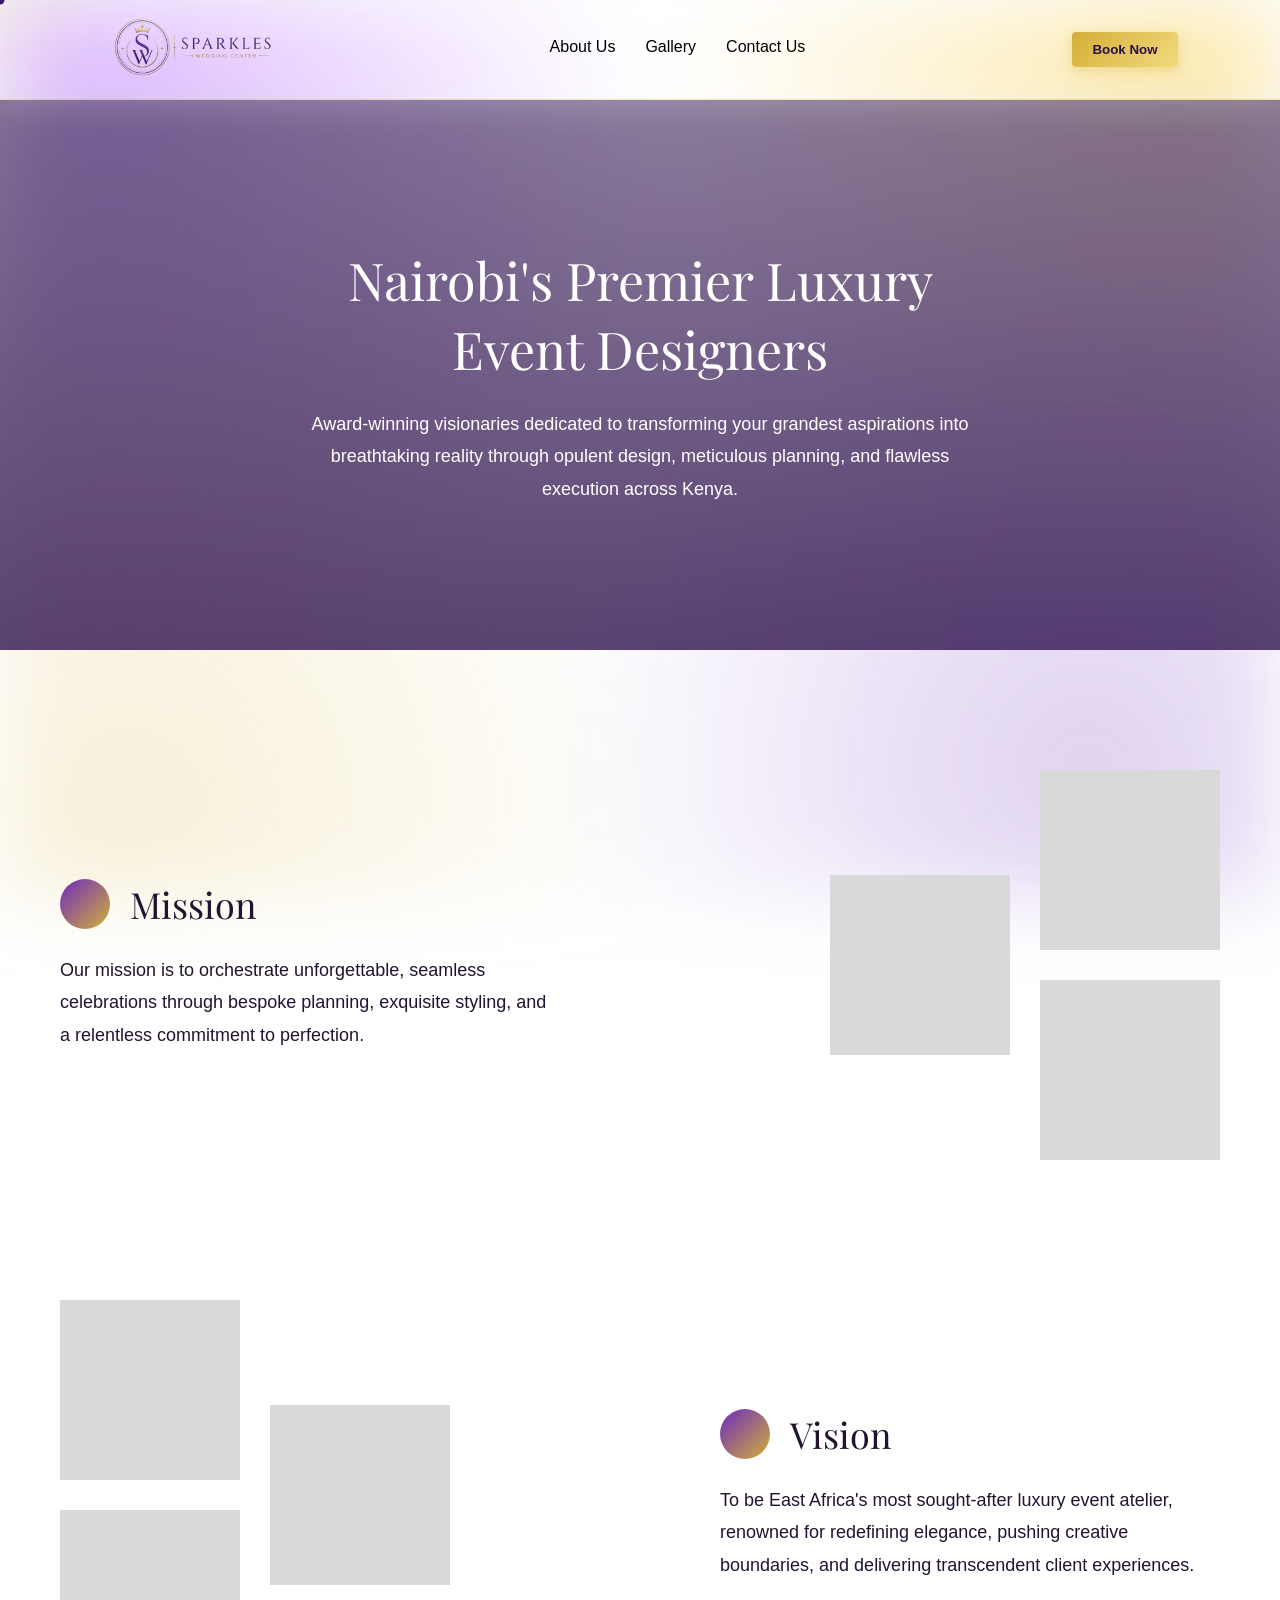
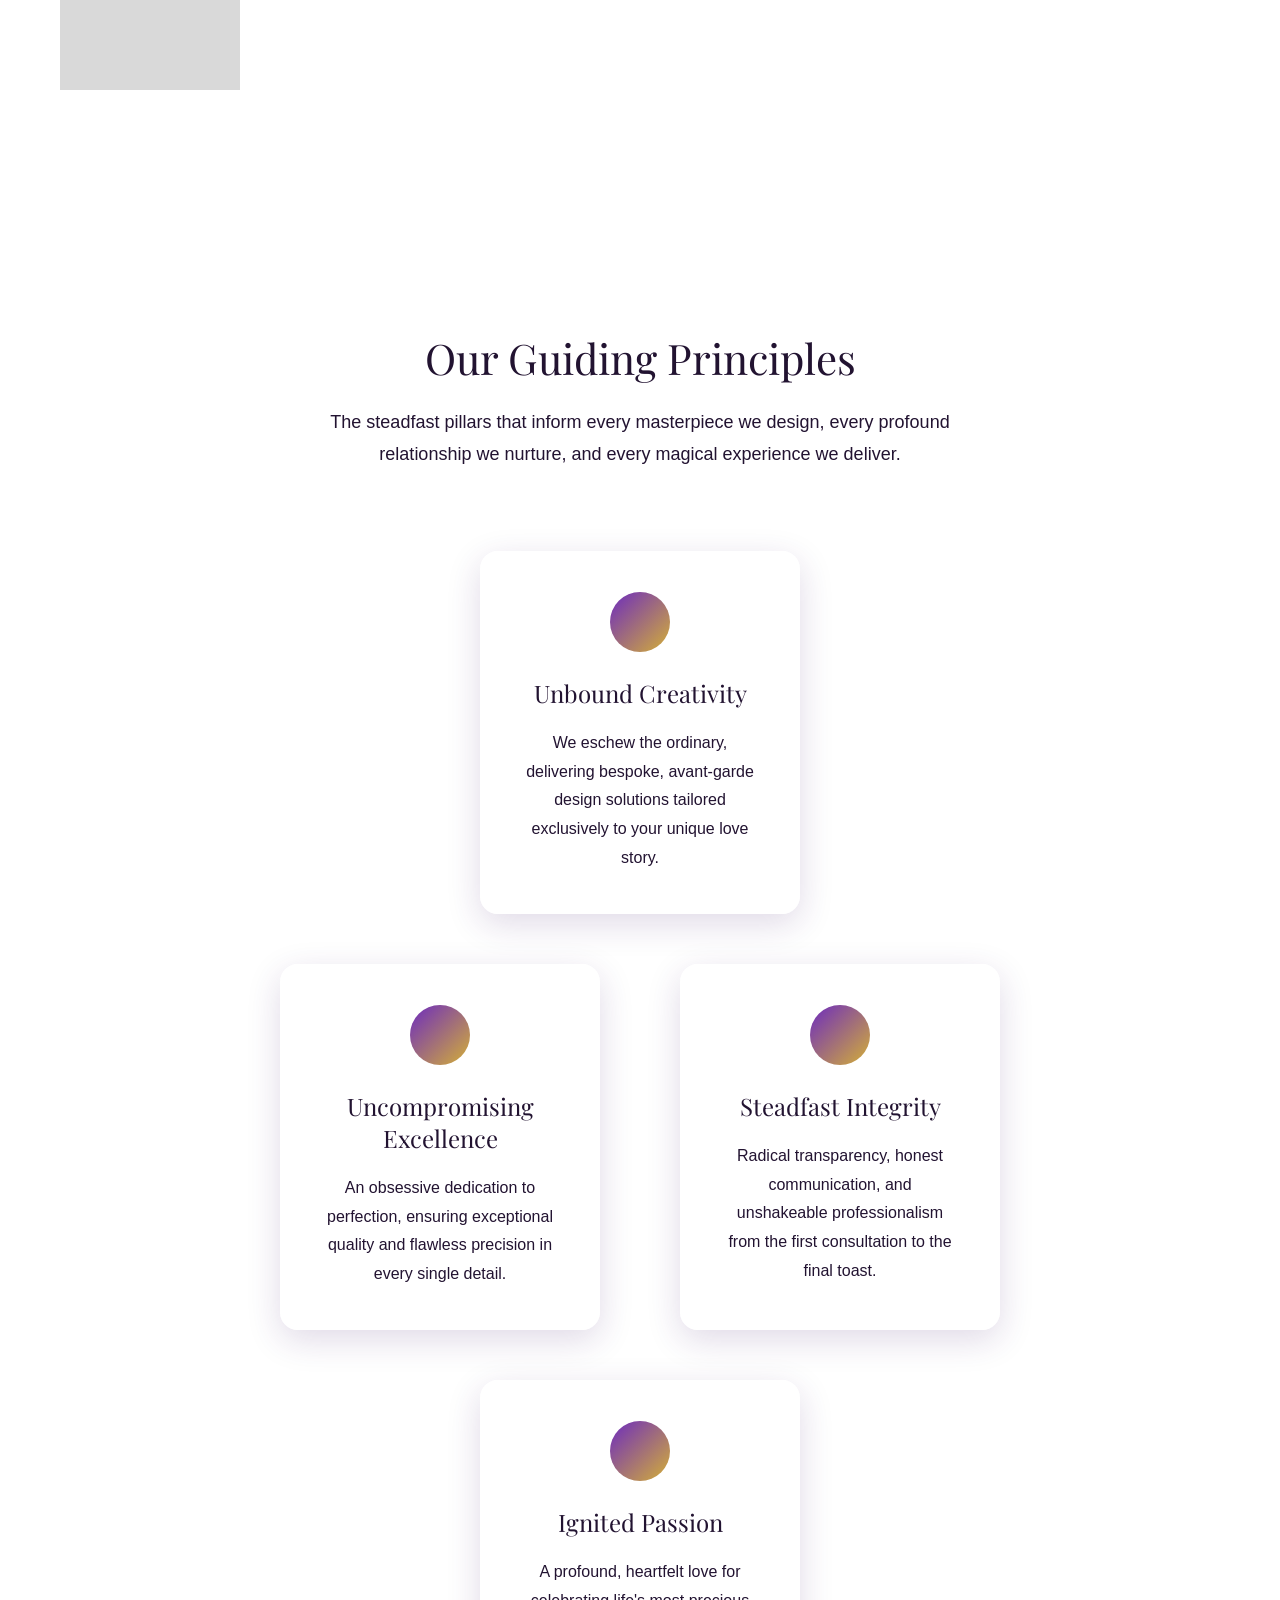
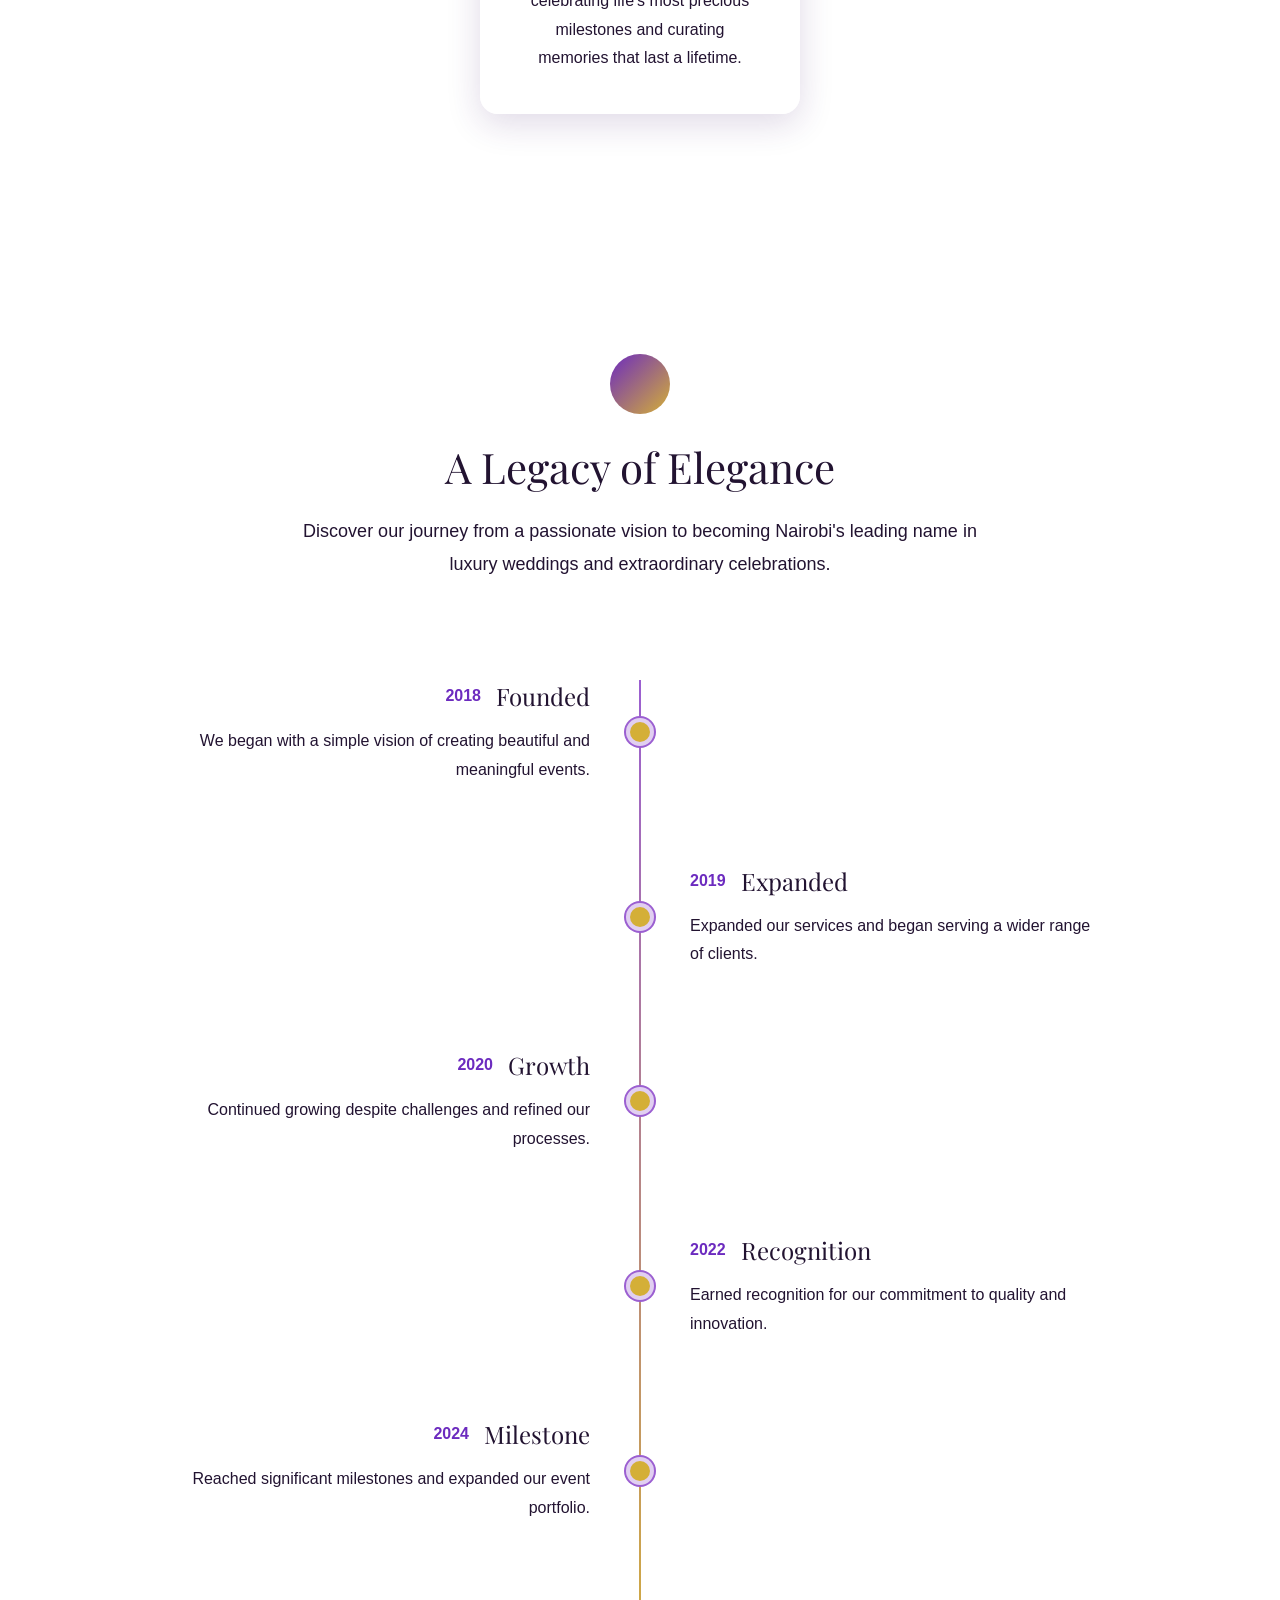
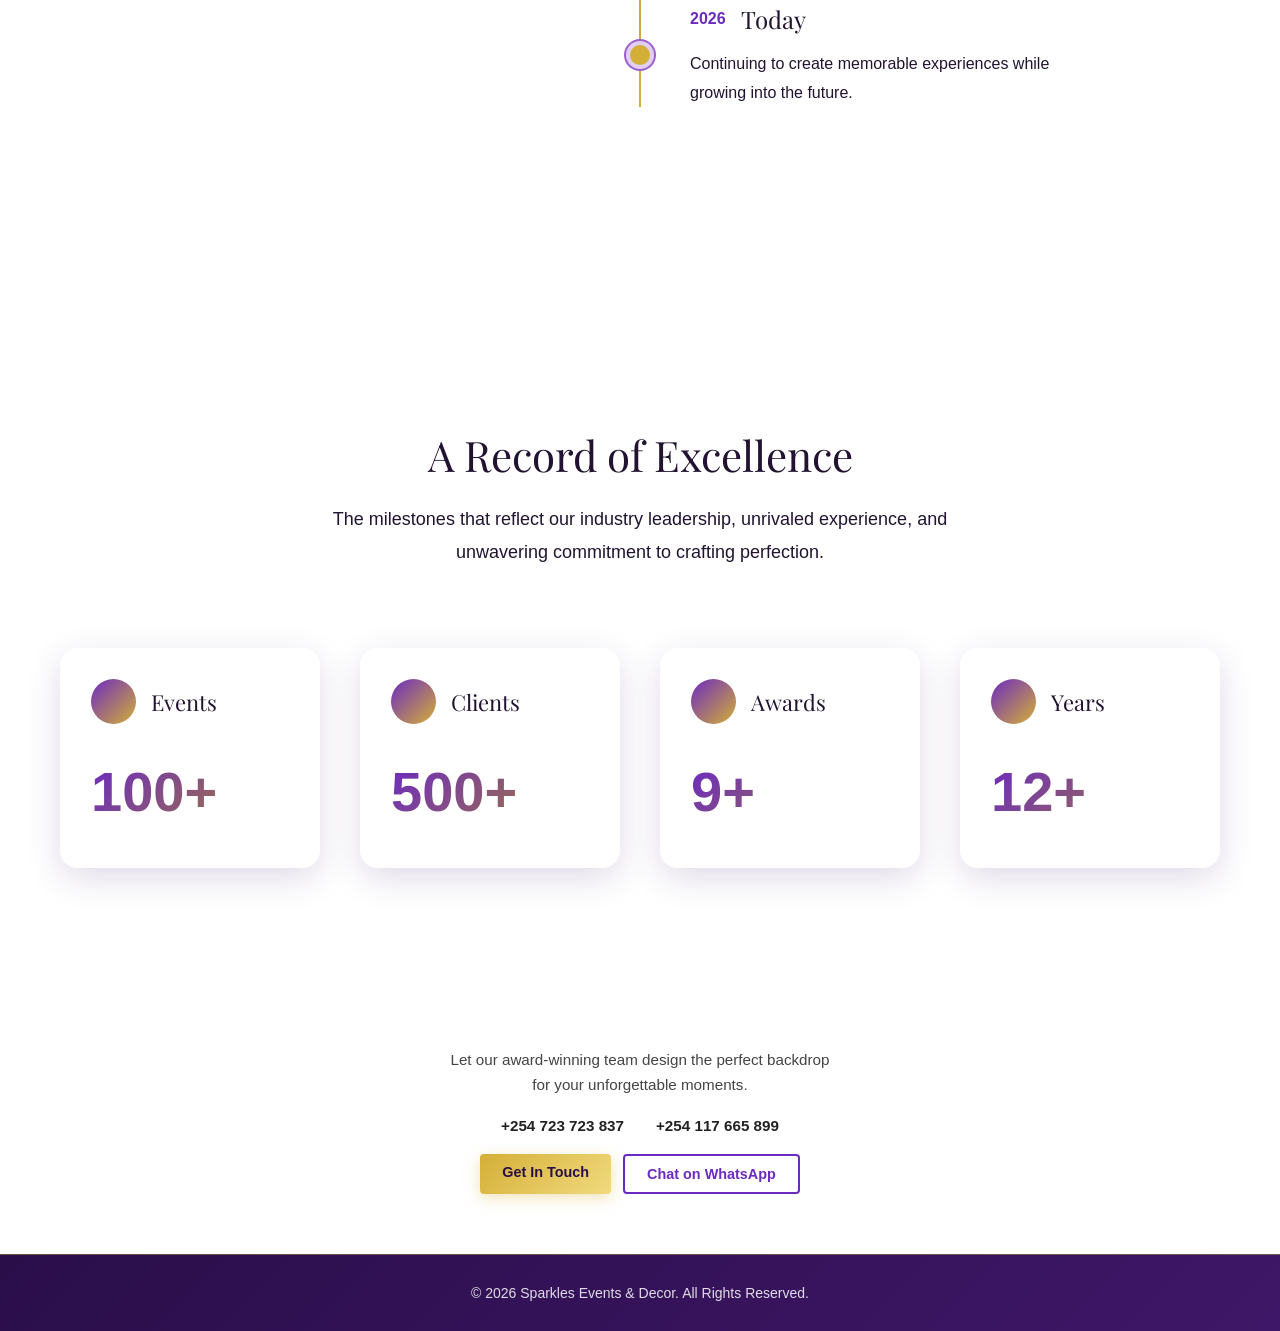
==== commit b99c674e: "Update about.html" ====
--- a/about.html
+++ b/about.html
@@ -19,7 +19,7 @@
     <div class="logo">
         <!-- Replace with your real logo image later -->
          <a href="index.html">
-            <img src="assets/SparkelsLogo.png" alt="Company Logo">
+            <img src="SparkelsLogo.png" alt="Company Logo">
          </a> 
     </div>
 
@@ -583,4 +583,4 @@
 
 <script src="script.js"></script>
 </body>
-</html>+</html>
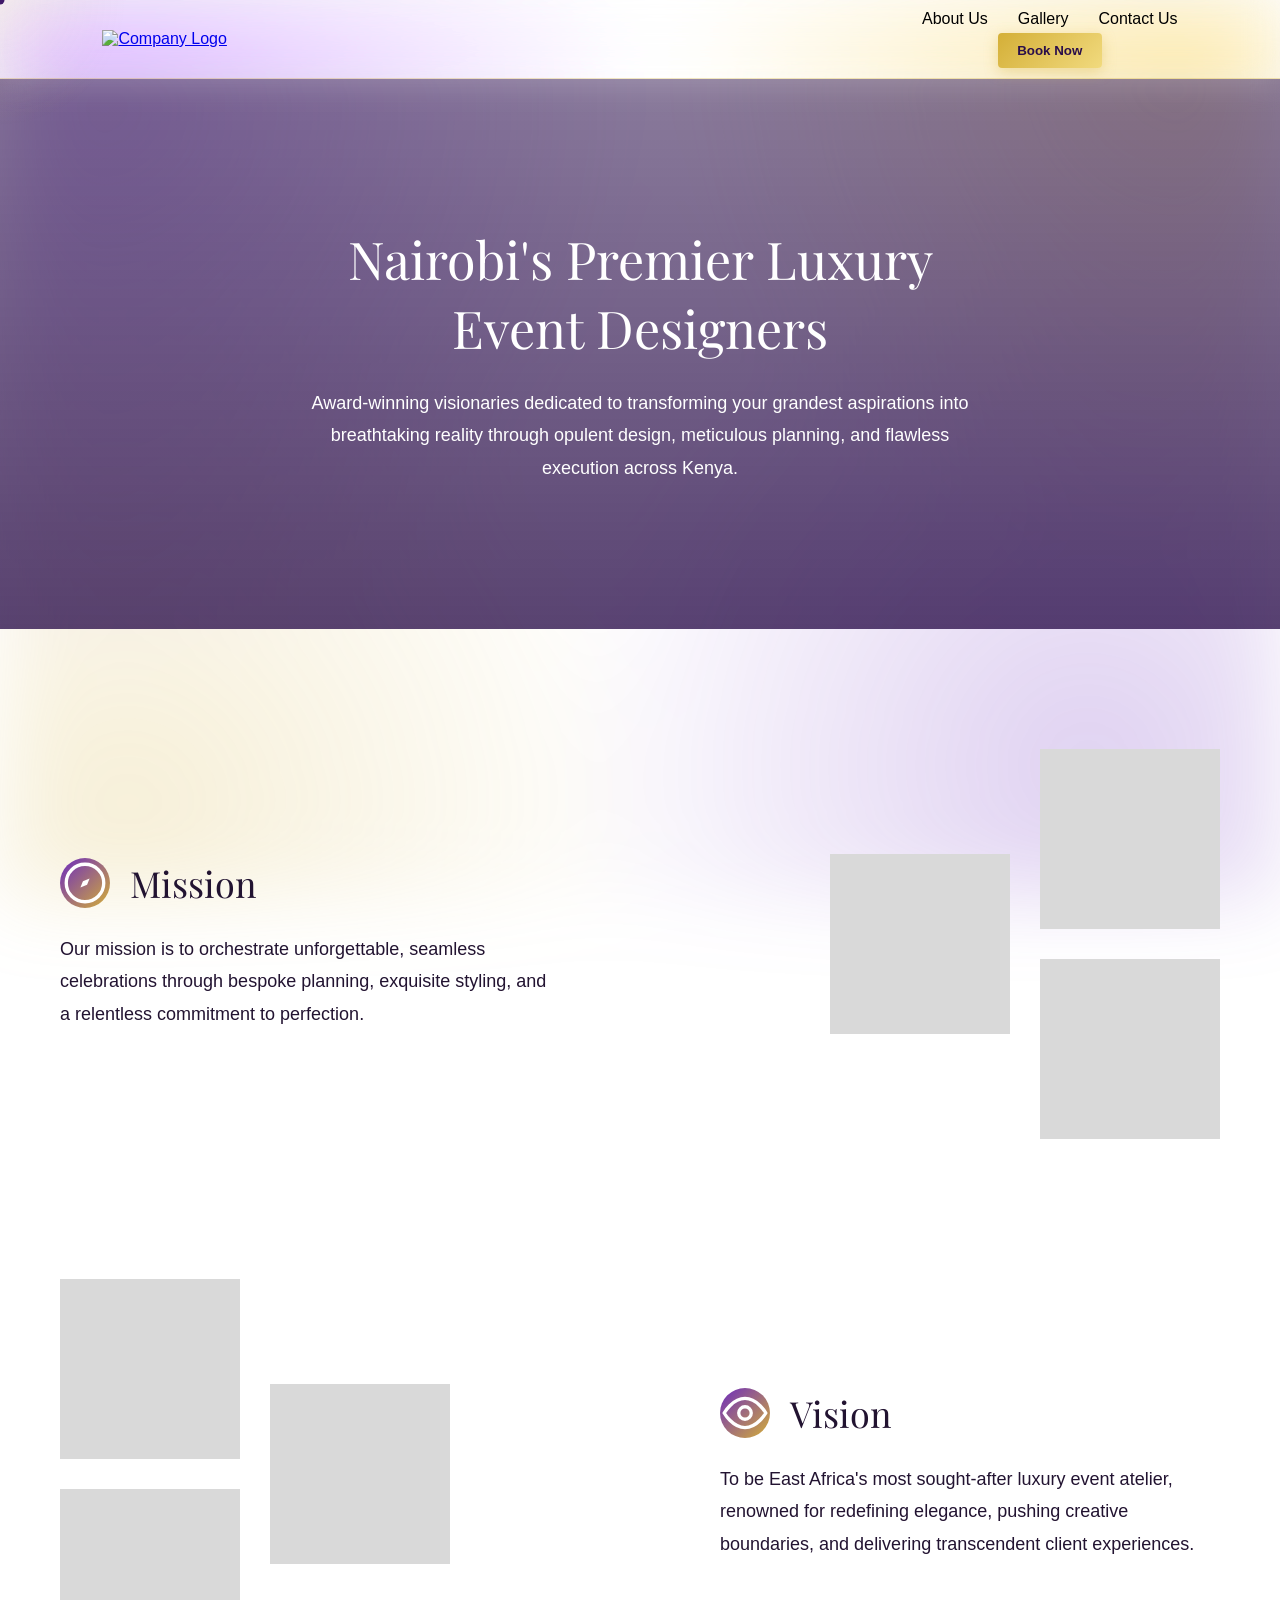
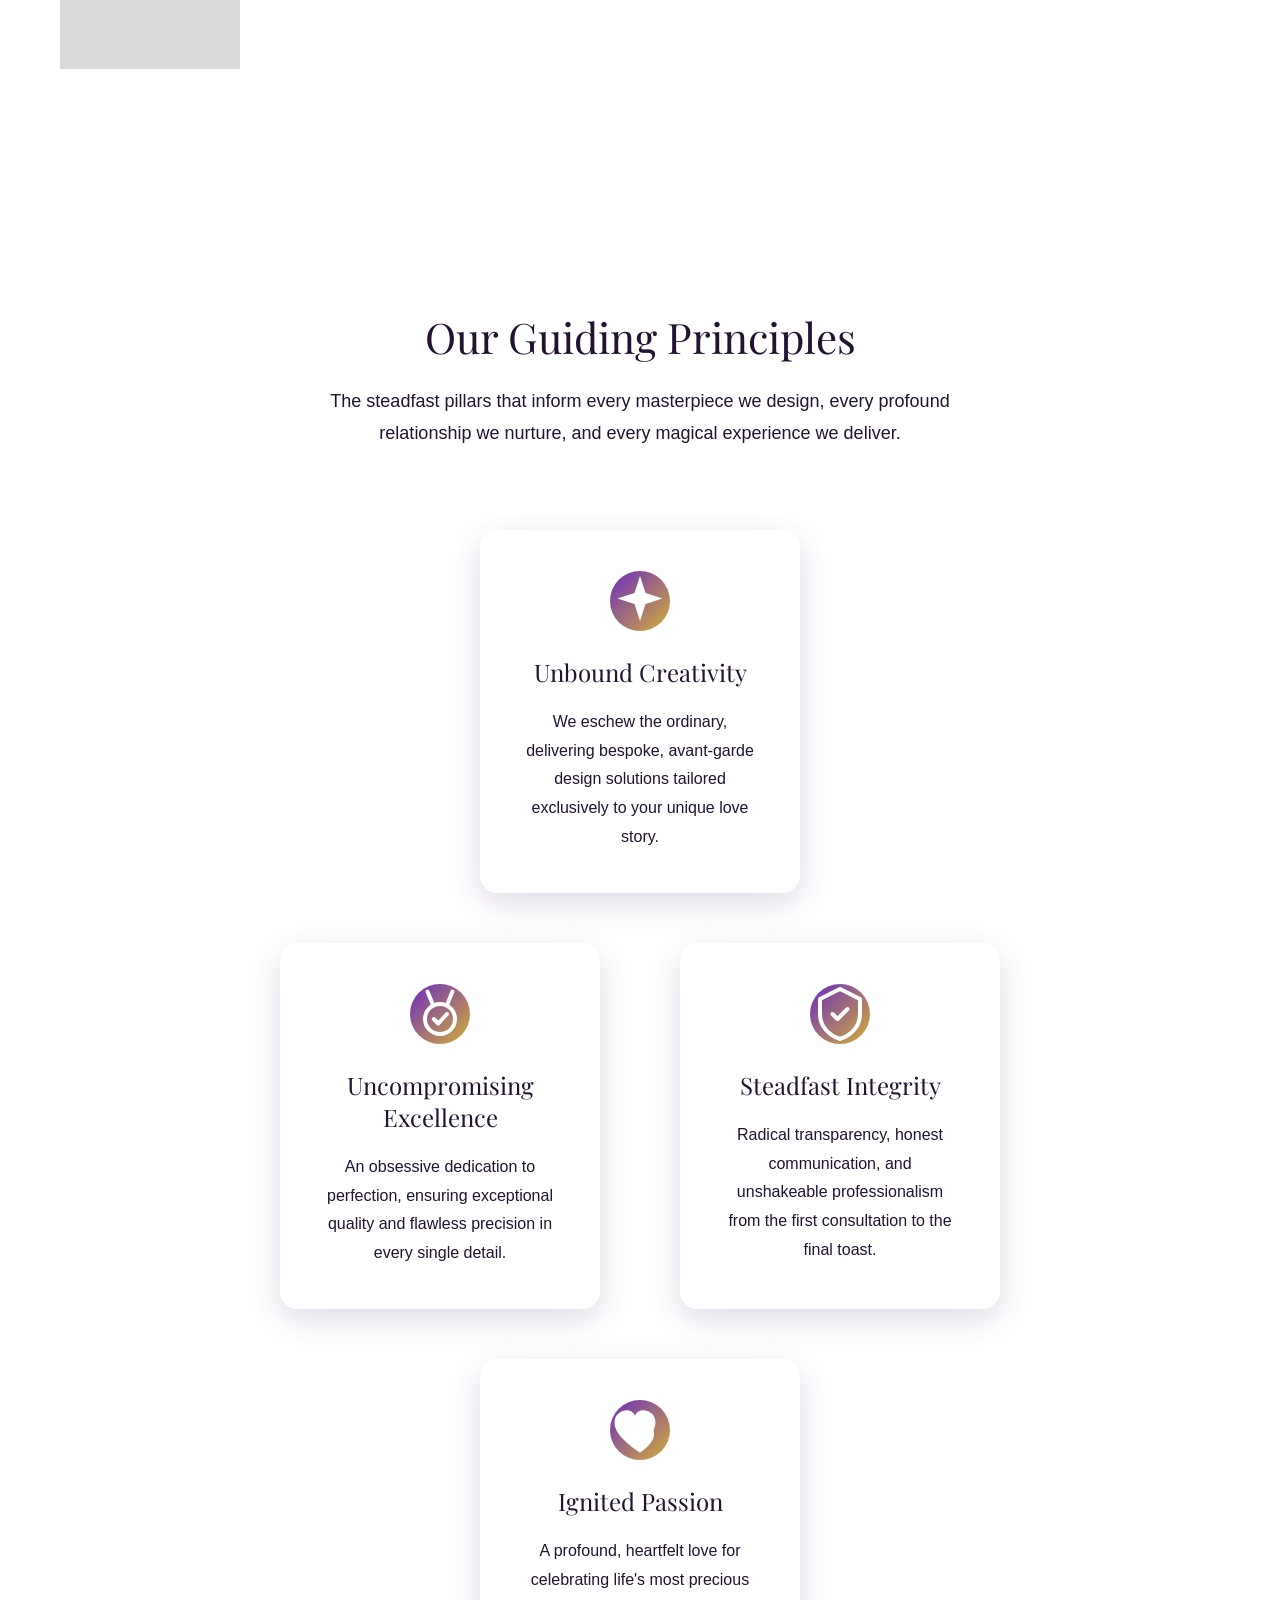
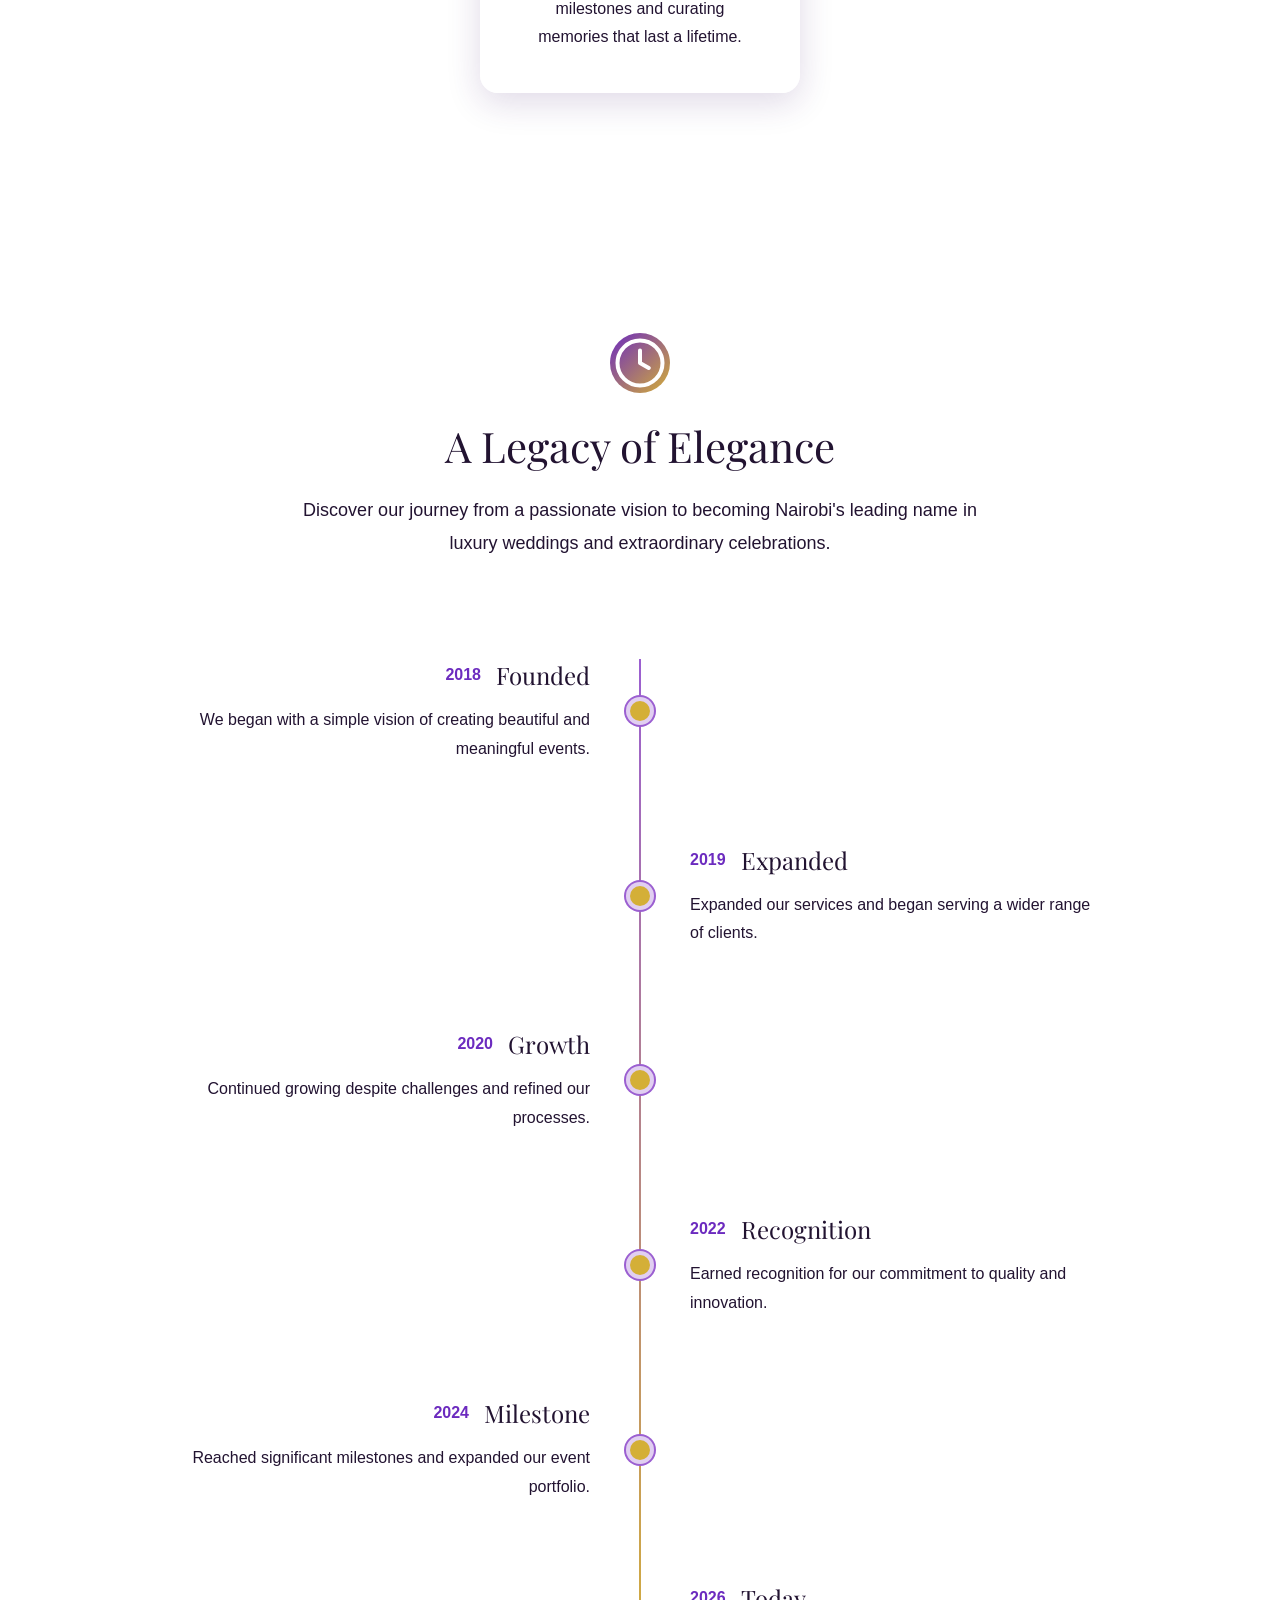
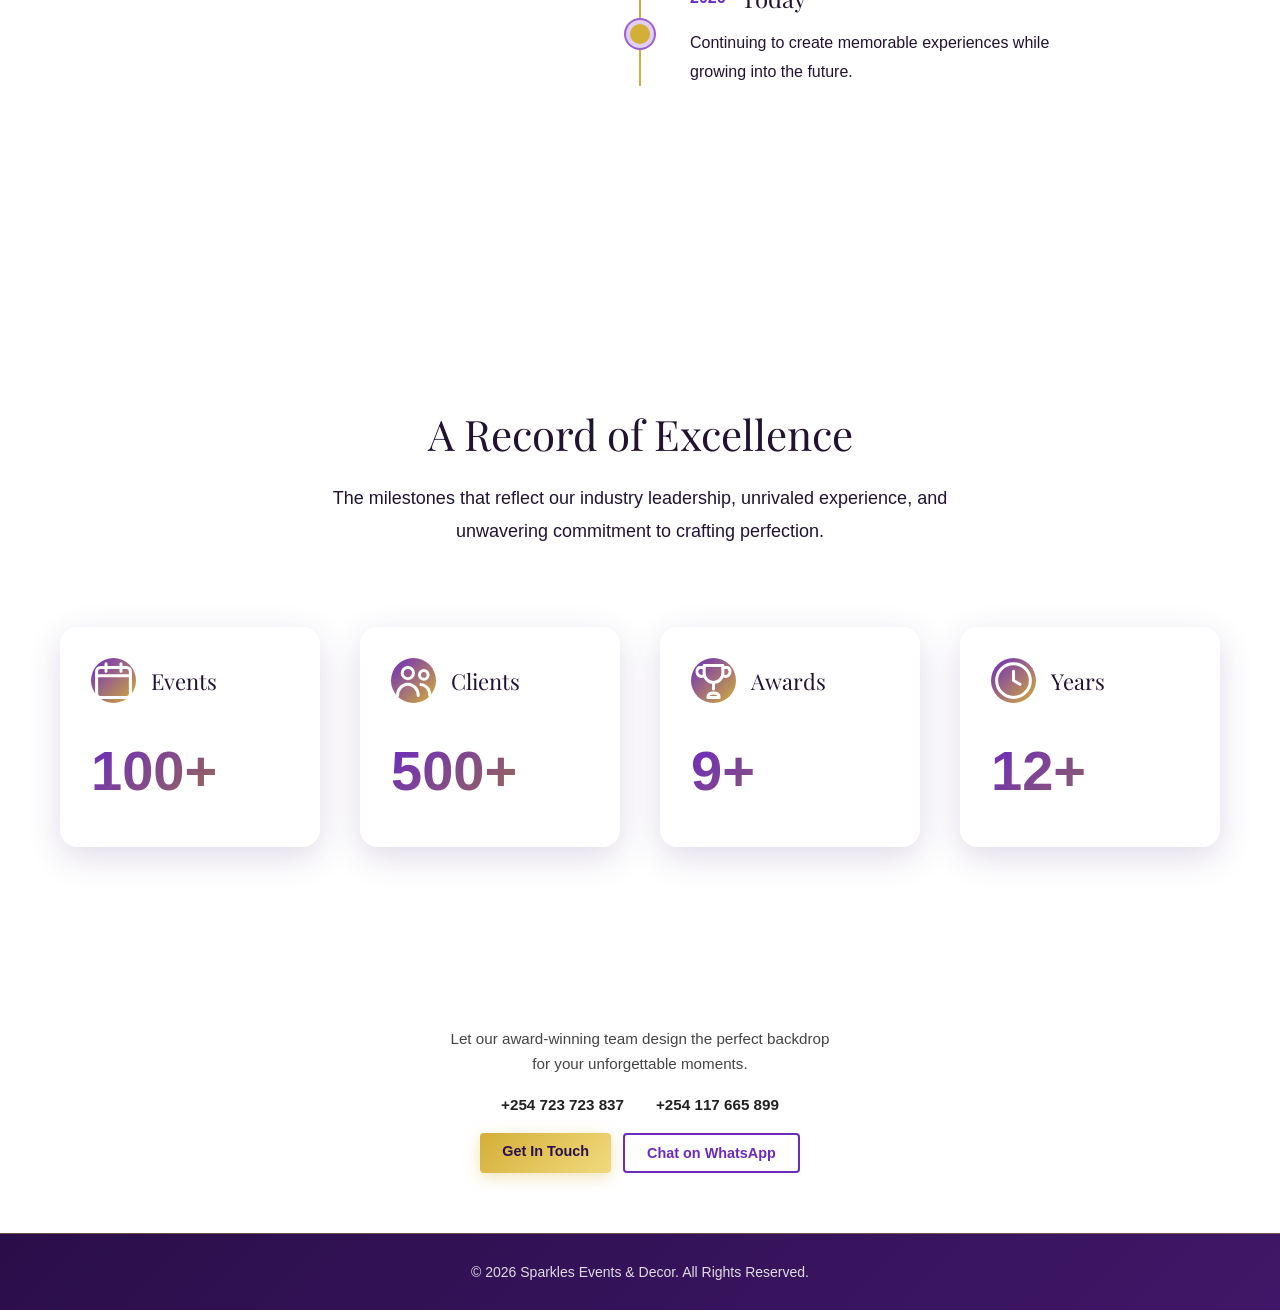
==== commit 57ab794b: "Update about.html" ====
--- a/about.html
+++ b/about.html
@@ -19,9 +19,18 @@
     <div class="logo">
         <!-- Replace with your real logo image later -->
          <a href="index.html">
-            <img src="SparkelsLogo.png" alt="Company Logo">
+            <img src="assets/SparkelsLogo.png" alt="Company Logo">
          </a> 
     </div>
+    <!-- Mobile Nav Toggle -->
+    <button class="nav-toggle" id="nav-toggle" aria-label="Toggle navigation menu" aria-expanded="false">
+        <span></span>
+        <span></span>
+        <span></span>
+    </button>
+
+    <!-- Mobile Nav Menu Wrapper -->
+    <div class="nav-menu" id="nav-menu">
 
     <!-- Navigation Links -->
     <nav class="nav-links">
@@ -39,6 +48,8 @@
 
     </div>
 
+    </div><!-- end .nav-menu -->
+
 </header>
 
 <!-- =========================
@@ -83,7 +94,7 @@
 
             <div class="content-heading">
 
-                <div class="content-icon"></div>
+                <div class="content-icon"><svg viewBox="0 0 24 24" fill="none" stroke="white" stroke-width="1.6" stroke-linecap="round" stroke-linejoin="round"><circle cx="12" cy="12" r="9"/><polygon points="14.2,9.8 11,11.2 9.8,14.2 13,12.8" fill="white" stroke="none"/></svg></div>
 
                 <h2>Mission</h2>
 
@@ -146,7 +157,7 @@
 
             <div class="content-heading">
 
-                <div class="content-icon"></div>
+                <div class="content-icon"><svg viewBox="0 0 24 24" fill="none" stroke="white" stroke-width="1.6" stroke-linecap="round" stroke-linejoin="round"><path d="M2 12s4-7 10-7 10 7 10 7-4 7-10 7-10-7-10-7z"/><circle cx="12" cy="12" r="3"/></svg></div>
 
                 <h2>Vision</h2>
 
@@ -189,7 +200,7 @@
 
         <div class="value-card">
 
-            <div class="value-icon"></div>
+            <div class="value-icon"><svg viewBox="0 0 24 24" fill="white" stroke="none"><path d="M12 2l2.2 6.8L21 11l-6.8 2.2L12 20l-2.2-6.8L3 11l6.8-2.2L12 2z"/></svg></div>
 
             <h3>Unbound Creativity</h3>
 
@@ -209,7 +220,7 @@
 
         <div class="value-card">
 
-            <div class="value-icon"></div>
+            <div class="value-icon"><svg viewBox="0 0 24 24" fill="none" stroke="white" stroke-width="1.6" stroke-linecap="round" stroke-linejoin="round"><circle cx="12" cy="14" r="6"/><path d="M9.2 8.4L7 3M14.8 8.4L17 3"/><path d="M9.5 14l1.8 1.8L14.8 12"/></svg></div>
 
             <h3>Uncompromising Excellence</h3>
 
@@ -222,7 +233,7 @@
 
         <div class="value-card">
 
-            <div class="value-icon"></div>
+            <div class="value-icon"><svg viewBox="0 0 24 24" fill="none" stroke="white" stroke-width="1.6" stroke-linecap="round" stroke-linejoin="round"><path d="M12 2l8 4v6c0 5-3.5 8.5-8 10-4.5-1.5-8-5-8-10V6l8-4z"/><path d="M9 12l2 2 4-4"/></svg></div>
 
             <h3>Steadfast Integrity</h3>
 
@@ -242,7 +253,7 @@
 
         <div class="value-card">
 
-            <div class="value-icon"></div>
+            <div class="value-icon"><svg viewBox="0 0 24 24" fill="white" stroke="none"><path d="M12 21s-7-4.3-9.4-8.8C0.8 8.6 2.1 4.7 6 4.2c2-0.3 3.5 0.7 4 2.2 0.5-1.5 2-2.5 4-2.2 3.9 0.5 5.2 4.4 3.4 8C19 16.7 12 21 12 21z"/></svg></div>
 
             <h3>Ignited Passion</h3>
 
@@ -266,7 +277,7 @@
 
     <div class="our-story-intro">
 
-        <div class="story-icon"></div>
+        <div class="story-icon"><svg viewBox="0 0 24 24" fill="none" stroke="white" stroke-width="1.6" stroke-linecap="round" stroke-linejoin="round"><circle cx="12" cy="12" r="9"/><path d="M12 7v5l3.5 2"/></svg></div>
 
         <h2>A Legacy of Elegance</h2>
 
@@ -471,7 +482,7 @@
 
             <div class="stat-header">
 
-                <div class="stat-icon"></div>
+                <div class="stat-icon"><svg viewBox="0 0 24 24" fill="none" stroke="white" stroke-width="1.6" stroke-linecap="round" stroke-linejoin="round"><rect x="3" y="5" width="18" height="16" rx="2"/><path d="M3 9.5h18M8 3v4M16 3v4"/></svg></div>
 
                 <h3>Events</h3>
 
@@ -490,7 +501,7 @@
 
             <div class="stat-header">
 
-                <div class="stat-icon"></div>
+                <div class="stat-icon"><svg viewBox="0 0 24 24" fill="none" stroke="white" stroke-width="1.6" stroke-linecap="round" stroke-linejoin="round"><circle cx="9" cy="8" r="3"/><path d="M3.5 20c0-3.6 2.7-6 5.5-6s5.5 2.4 5.5 6"/><circle cx="17.5" cy="9" r="2.3"/><path d="M16 14.2c2.6 0.2 4.7 2.4 4.7 5.8"/></svg></div>
 
                 <h3>Clients</h3>
 
@@ -509,7 +520,7 @@
 
             <div class="stat-header">
 
-                <div class="stat-icon"></div>
+                <div class="stat-icon"><svg viewBox="0 0 24 24" fill="none" stroke="white" stroke-width="1.6" stroke-linecap="round" stroke-linejoin="round"><path d="M7 4h10v4a5 5 0 0 1-10 0V4z"/><path d="M7 5H4.5A2.5 2.5 0 0 0 7 9.5M17 5h2.5A2.5 2.5 0 0 1 17 9.5"/><path d="M12 13v3.5M9 21h6M9 21c0-1.8 1-2.3 3-2.3s3 0.5 3 2.3"/></svg></div>
 
                 <h3>Awards</h3>
 
@@ -528,7 +539,7 @@
 
             <div class="stat-header">
 
-                <div class="stat-icon"></div>
+                <div class="stat-icon"><svg viewBox="0 0 24 24" fill="none" stroke="white" stroke-width="1.6" stroke-linecap="round" stroke-linejoin="round"><circle cx="12" cy="12" r="9"/><path d="M12 7v5l3.5 2"/></svg></div>
 
                 <h3>Years</h3>
 
--- a/style.css
+++ b/style.css
@@ -58,14 +58,15 @@
     align-items: center;
 
     /* Space inside navbar */
-    padding: 0px 60px;
+    padding: 6px 60px;
 
     /* Make sticky */
     position: sticky;
     top: 0;
     z-index: 1000;
     background-color: var(--color-bg);
-    height: 100px;
+    height: auto;
+    min-height: 0;
 
 }
 
@@ -81,6 +82,7 @@
 
     /* Keeps image proportions correct */
     height: auto;
+    display: block;
 
 }
 
@@ -114,8 +116,17 @@
    CTA BUTTON
 ========================= */
 
+.nav-cta{
+    display: flex;
+    align-items: center;
+    justify-content: center;
+    height: 100%;
+}
+
 .nav-cta button{
-
+    display: inline-flex;
+    align-items: center;
+    justify-content: center;
     padding: 10px 20px;
     cursor: pointer;
 
@@ -360,8 +371,8 @@
     /* Space inside section */
     padding: 60px;
 
-    /* First background image */
-    background-image: url("https://images.unsplash.com/photo-1469371670807-013ccf25f16a?auto=format&fit=crop&w=1200&q=80");
+    /* Kenyan wedding background */
+    background-image: url("https://images.unsplash.com/photo-1731664452534-f9c1915df327?auto=format&fit=crop&w=1400&q=80");
 
 }
 
@@ -982,7 +993,7 @@
 
     height: 550px;
 
-    background-image: url("../assets/images/about-hero.jpg");
+    background-image: url("https://images.unsplash.com/photo-1747359637239-60c35fc39ab6?auto=format&fit=crop&w=1400&q=80");
 
     background-size: cover;
 
@@ -1246,7 +1257,7 @@
   position: relative;           /* Needed to position overlay and content inside */
   width: 100%;
   height: 420px;                /* Adjust height as needed */
-  background-image: url('images/gallery-hero.jpg'); /* Replace with your image path */
+  background-image: url('https://images.unsplash.com/photo-1731664452900-c321aeabf051?auto=format&fit=crop&w=1400&q=80');
   background-size: cover;       /* Image fills the section without stretching */
   background-position: center;  /* Keeps the focal point centered */
   display: flex;
@@ -2404,6 +2415,7 @@
     position: sticky;
     top: 0;
     z-index: 1000;
+    position: relative;
 
     background: var(--glass-dark);
     backdrop-filter: blur(16px) saturate(180%);
@@ -2412,6 +2424,42 @@
     border-bottom: 1px solid var(--glass-dark-border);
     box-shadow: 0 8px 30px rgba(238, 236, 241, 0.18);
 
+}
+
+.nav-toggle {
+    display: none;
+    flex-direction: column;
+    justify-content: center;
+    gap: 5px;
+    width: 48px;
+    height: 48px;
+    border: 1px solid var(--glass-border);
+    background: var(--glass-light-strong);
+    border-radius: 12px;
+    cursor: pointer;
+    padding: 0 12px;
+    z-index: 1001;
+}
+
+.nav-toggle span {
+    display: block;
+    width: 100%;
+    height: 2px;
+    background: var(--plum-950);
+    border-radius: 999px;
+    transition: transform 0.3s ease, opacity 0.3s ease;
+}
+
+.nav-toggle.open span:nth-child(1) {
+    transform: translateY(7px) rotate(45deg);
+}
+
+.nav-toggle.open span:nth-child(2) {
+    opacity: 0;
+}
+
+.nav-toggle.open span:nth-child(3) {
+    transform: translateY(-7px) rotate(-45deg);
 }
 
 .nav-links a{
@@ -2437,6 +2485,10 @@
 .nav-cta button:hover{
     transform: translateY(-2px);
     box-shadow: 0 6px 18px rgba(212, 175, 55, 0.45);
+}
+
+body.nav-open {
+    overflow: hidden;
 }
 
 
@@ -2948,3 +3000,511 @@
     transform: translateY(0);
 }
 
+/* =========================================
+   RESPONSIVE BREAKPOINTS
+   Tablet, landscape phone, and portrait phone support
+========================================= */
+
+@media (max-width: 1024px) {
+    .navbar {
+        padding: 0 32px;
+    }
+
+    .hero-section {
+        min-height: auto;
+        padding: 60px 32px;
+        gap: 40px;
+    }
+
+    .hero-content h1 {
+        font-size: 52px;
+    }
+
+    .hero-images {
+        height: 70vh;
+    }
+
+    .value-section {
+        height: 520px;
+        padding: 40px 32px;
+    }
+
+    .services-section,
+    .gallery-section,
+    .testimonials-section,
+    .contact-section,
+    .stories-section,
+    .mission-vision-section,
+    .core-values-section,
+    .our-story-section,
+    .numbers-section {
+        padding-left: 32px;
+        padding-right: 32px;
+    }
+
+    .contact-container,
+    .stories-container {
+        flex-direction: column;
+    }
+
+    .stories-featured {
+        width: 100%;
+        flex-basis: auto;
+    }
+
+    .stories-right {
+        width: 100%;
+    }
+
+    .stories-small-track {
+        width: 100%;
+        justify-content: center;
+    }
+
+    .info-strip__phones {
+        flex-wrap: wrap;
+        justify-content: center;
+    }
+}
+
+@media (max-width: 900px) {
+    .navbar {
+        height: auto;
+        padding: 16px 18px;
+        display: grid;
+        grid-template-columns: 1fr auto 1fr;
+        align-items: center;
+        gap: 8px;
+        width: 100%;
+    }
+
+    .logo {
+        grid-column: 1;
+        justify-self: start;
+        display: flex;
+        align-items: center;
+    }
+
+    .nav-toggle {
+        display: flex;
+        grid-column: 3;
+        justify-self: end;
+        align-self: center;
+    }
+
+    .nav-links {
+        display: none;
+        position: absolute;
+        top: calc(100% + 8px);
+        left: 0;
+        right: 0;
+        width: 100%;
+        flex-direction: column;
+        align-items: flex-start;
+        gap: 0;
+        padding: 16px 24px;
+        background: var(--glass-dark);
+        backdrop-filter: blur(16px) saturate(180%);
+        -webkit-backdrop-filter: blur(16px) saturate(180%);
+        border: 1px solid var(--glass-dark-border);
+        border-radius: 0 0 16px 16px;
+        box-shadow: 0 10px 30px rgba(63, 23, 104, 0.12);
+        order: 3;
+    }
+
+    .nav-links.open {
+        display: flex;
+    }
+
+    .nav-links a {
+        width: 100%;
+        padding: 12px 0;
+    }
+
+    .nav-cta {
+        grid-column: 2;
+        justify-self: center;
+        align-self: center;
+        margin-left: 0;
+        display: flex;
+        align-items: center;
+        justify-content: center;
+    }
+
+    .hero-section {
+        flex-direction: column;
+        text-align: center;
+        padding: 40px 24px;
+    }
+
+    .hero-content {
+        align-items: center;
+    }
+
+    .hero-content p {
+        max-width: 60ch;
+    }
+
+    .hero-numbers,
+    .hero-buttons {
+        justify-content: center;
+        flex-wrap: wrap;
+    }
+
+    .hero-images {
+        width: 100%;
+        height: 520px;
+    }
+
+    .value-content h2 {
+        font-size: 38px;
+    }
+
+    .services-intro h2,
+    .gallery-intro h2,
+    .core-values-intro h2,
+    .our-story-intro h2,
+    .numbers-intro h2 {
+        font-size: 36px;
+    }
+
+    .service-card {
+        width: min(100%, 360px);
+    }
+
+    .gallery-cta {
+        padding: 0 24px;
+        justify-content: center;
+    }
+
+    .testimonial-card {
+        padding: 36px;
+    }
+
+    .testimonial-cta-row {
+        flex-direction: column;
+        text-align: center;
+    }
+
+    .mission-vision-block {
+        flex-direction: column;
+        gap: 40px;
+        margin-bottom: 80px;
+    }
+
+    .image-collage {
+        width: 100%;
+        justify-content: center;
+    }
+
+    .timeline::before {
+        left: 20px;
+    }
+
+    .timeline-item {
+        grid-template-columns: 40px 1fr;
+        margin-bottom: 60px;
+    }
+
+    .timeline-item.left .timeline-content,
+    .timeline-item.right .timeline-content {
+        grid-column: 2;
+        justify-self: start;
+        text-align: left;
+        padding: 0;
+    }
+
+    .timeline-item.left .timeline-header,
+    .timeline-item.right .timeline-header {
+        justify-content: flex-start;
+    }
+}
+
+@media (max-width: 768px) {
+    .hero-content h1 {
+        font-size: 42px;
+    }
+
+    .hero-images {
+        height: 420px;
+        gap: 12px;
+    }
+
+    .image-track img {
+        height: 180px;
+    }
+
+    .value-section {
+        height: auto;
+        min-height: 460px;
+    }
+
+    .value-content {
+        max-width: 100%;
+    }
+
+    .slider-dots {
+        bottom: 24px;
+    }
+
+    .gallery-slider {
+        overflow-x: auto;
+    }
+
+    .gallery-track {
+        width: max-content;
+    }
+
+    .gallery-image {
+        width: 180px;
+        height: 180px;
+    }
+
+    .carousel-wrapper {
+        height: 320px;
+    }
+
+    .stories-section {
+        padding: 80px 20px;
+    }
+
+    .stories-small-track {
+        gap: 8px;
+    }
+
+    .stories-small-card {
+        width: 96px;
+        min-width: 96px;
+        height: 160px;
+    }
+
+    .contact-form-card {
+        padding: 32px;
+    }
+
+    .info-strip {
+        padding: 50px 20px;
+    }
+
+    .info-strip__buttons {
+        flex-direction: column;
+        width: 100%;
+    }
+
+    .info-strip__buttons .btn {
+        width: 100%;
+        text-align: center;
+    }
+}
+
+@media (max-width: 600px) {
+    .navbar {
+        padding: 16px;
+    }
+
+    .logo img {
+        width: 140px;
+    }
+
+    .nav-links {
+        gap: 14px;
+        font-size: 0.9rem;
+    }
+
+    .nav-cta button {
+        padding: 10px 16px;
+    }
+
+    .hero-section {
+        padding: 32px 16px;
+    }
+
+    .hero-content h1 {
+        font-size: 36px;
+    }
+
+    .hero-content p {
+        font-size: 16px;
+    }
+
+    .hero-numbers {
+        flex-direction: column;
+    }
+
+    .hero-buttons {
+        flex-direction: column;
+        width: 100%;
+    }
+
+    .hero-buttons a,
+    .hero-buttons button {
+        width: 100%;
+        text-align: center;
+    }
+
+    .value-section {
+        padding: 32px 16px;
+    }
+
+    .value-content h2 {
+        font-size: 32px;
+    }
+
+    .services-section,
+    .testimonials-section,
+    .core-values-section,
+    .our-story-section,
+    .numbers-section {
+        padding: 80px 16px;
+    }
+
+    .service-card {
+        padding: 32px 24px;
+    }
+
+    .gallery-intro,
+    .gallery-cta {
+        padding: 0 16px;
+    }
+
+    .testimonial-card {
+        padding: 28px 22px;
+        min-height: auto;
+    }
+
+    .testimonial-header {
+        flex-direction: column;
+        align-items: flex-start;
+    }
+
+    .testimonial-cta-row p {
+        font-size: 18px;
+    }
+
+    .contact-section {
+        padding: 50px 16px;
+    }
+
+    .contact-container {
+        gap: 24px;
+    }
+
+    .contact-form-card {
+        padding: 24px 18px;
+    }
+
+    .contact-map {
+        min-height: 360px;
+    }
+
+    .about-hero {
+        height: auto;
+        min-height: 420px;
+        padding: 48px 16px;
+    }
+
+    .about-hero-content h1 {
+        font-size: 38px;
+    }
+
+    .about-hero-content p {
+        font-size: 16px;
+    }
+
+    .timeline-header {
+        gap: 10px;
+    }
+
+    .timeline-header h3 {
+        font-size: 20px;
+    }
+
+    .stats-grid {
+        gap: 24px;
+    }
+
+    .stat-card {
+        padding: 24px;
+    }
+
+    .stat-number {
+        font-size: 48px;
+    }
+}
+
+@media (max-width: 480px) {
+    .nav-links {
+        font-size: 0.85rem;
+        gap: 10px;
+    }
+
+    .hero-content h1 {
+        font-size: 30px;
+        line-height: 1.2;
+    }
+
+    .hero-images {
+        height: 360px;
+    }
+
+    .image-track img {
+        height: 140px;
+    }
+
+    .value-content h2 {
+        font-size: 28px;
+    }
+
+    .services-intro h2,
+    .gallery-intro h2,
+    .core-values-intro h2,
+    .our-story-intro h2,
+    .numbers-intro h2 {
+        font-size: 30px;
+    }
+
+    .carousel-wrapper {
+        height: 280px;
+    }
+
+    .carousel-card {
+        width: 200px;
+        height: 240px;
+    }
+
+    .carousel-card.position-center {
+        width: 220px;
+        height: 260px;
+    }
+
+    .carousel-card.position-left-1 {
+        left: calc(50% - 150px);
+    }
+
+    .carousel-card.position-left-2 {
+        left: calc(50% - 260px);
+    }
+
+    .carousel-card.position-right-1 {
+        left: calc(50% + 150px);
+    }
+
+    .carousel-card.position-right-2 {
+        left: calc(50% + 260px);
+    }
+
+    .stories-small-track {
+        overflow-x: auto;
+    }
+
+    .stories-small-card {
+        width: 88px;
+        min-width: 88px;
+        height: 140px;
+    }
+
+    .info-strip__phones {
+        flex-direction: column;
+    }
+}
+
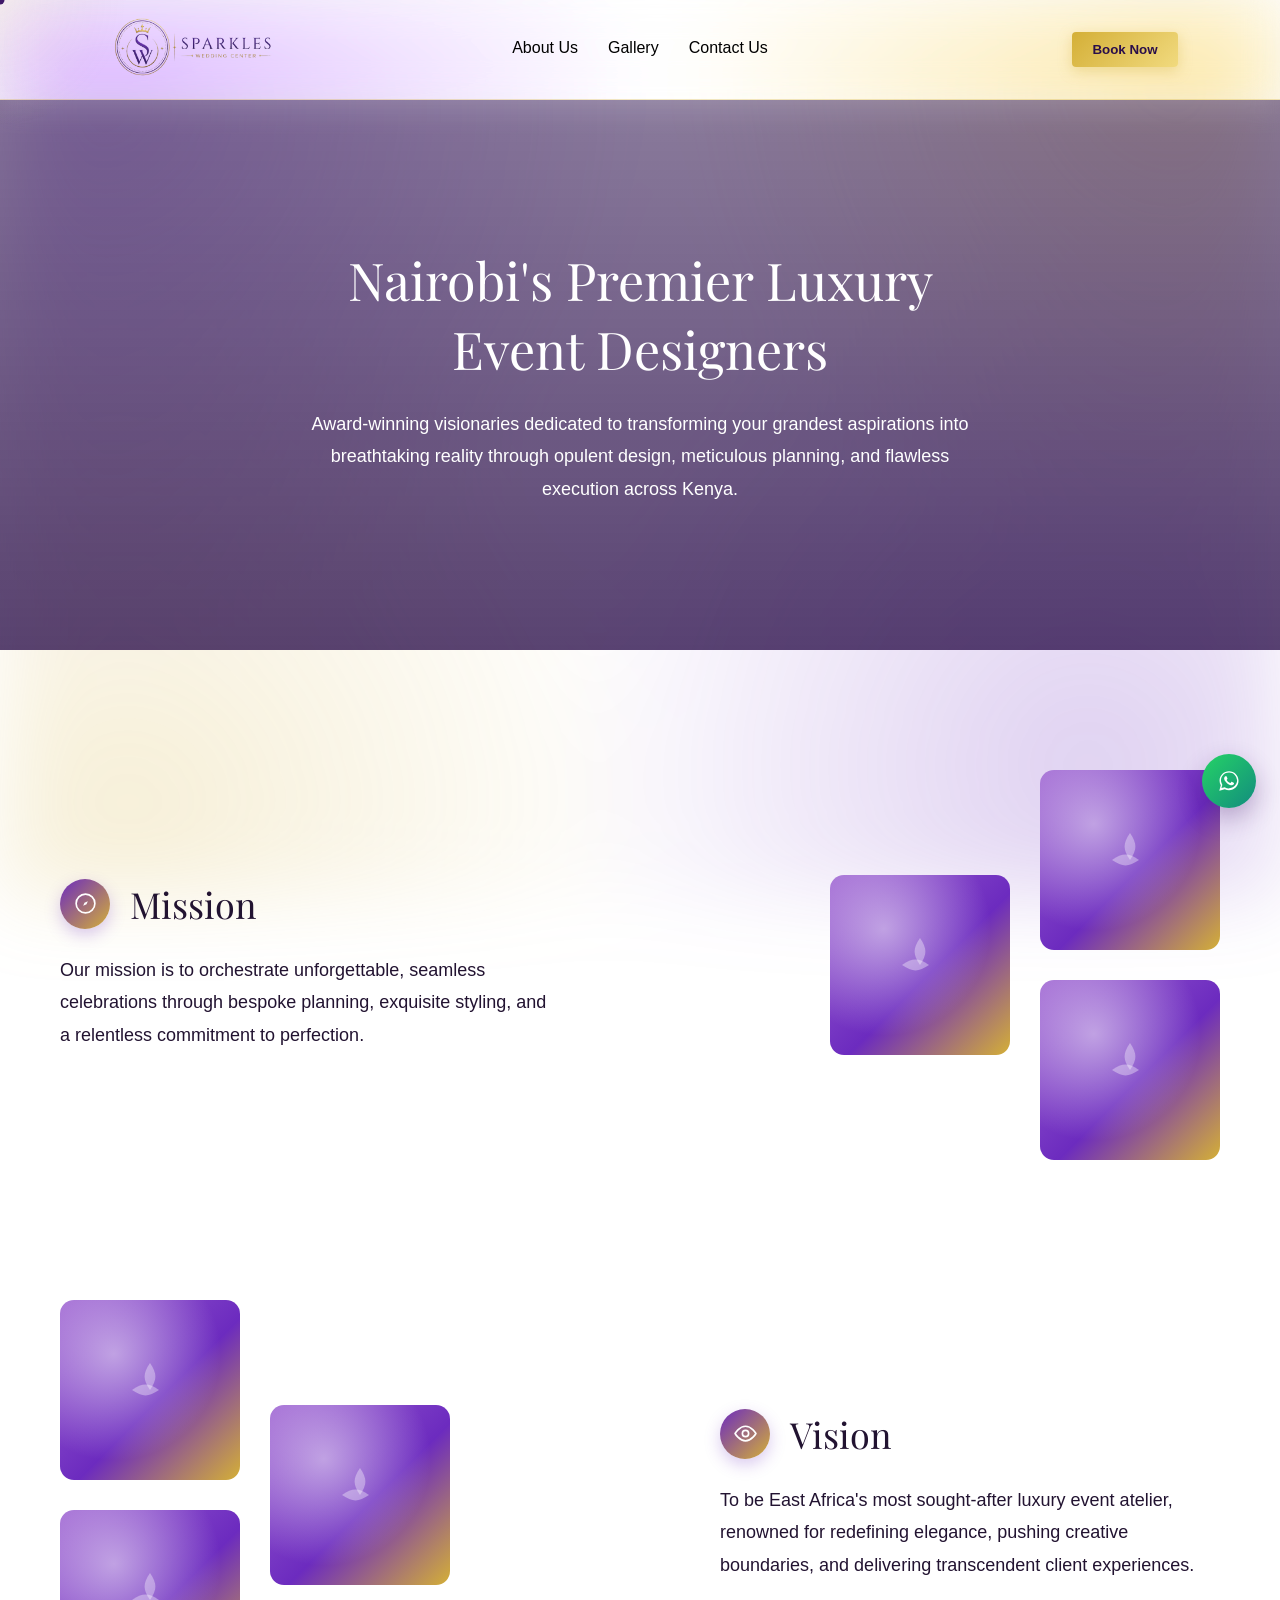
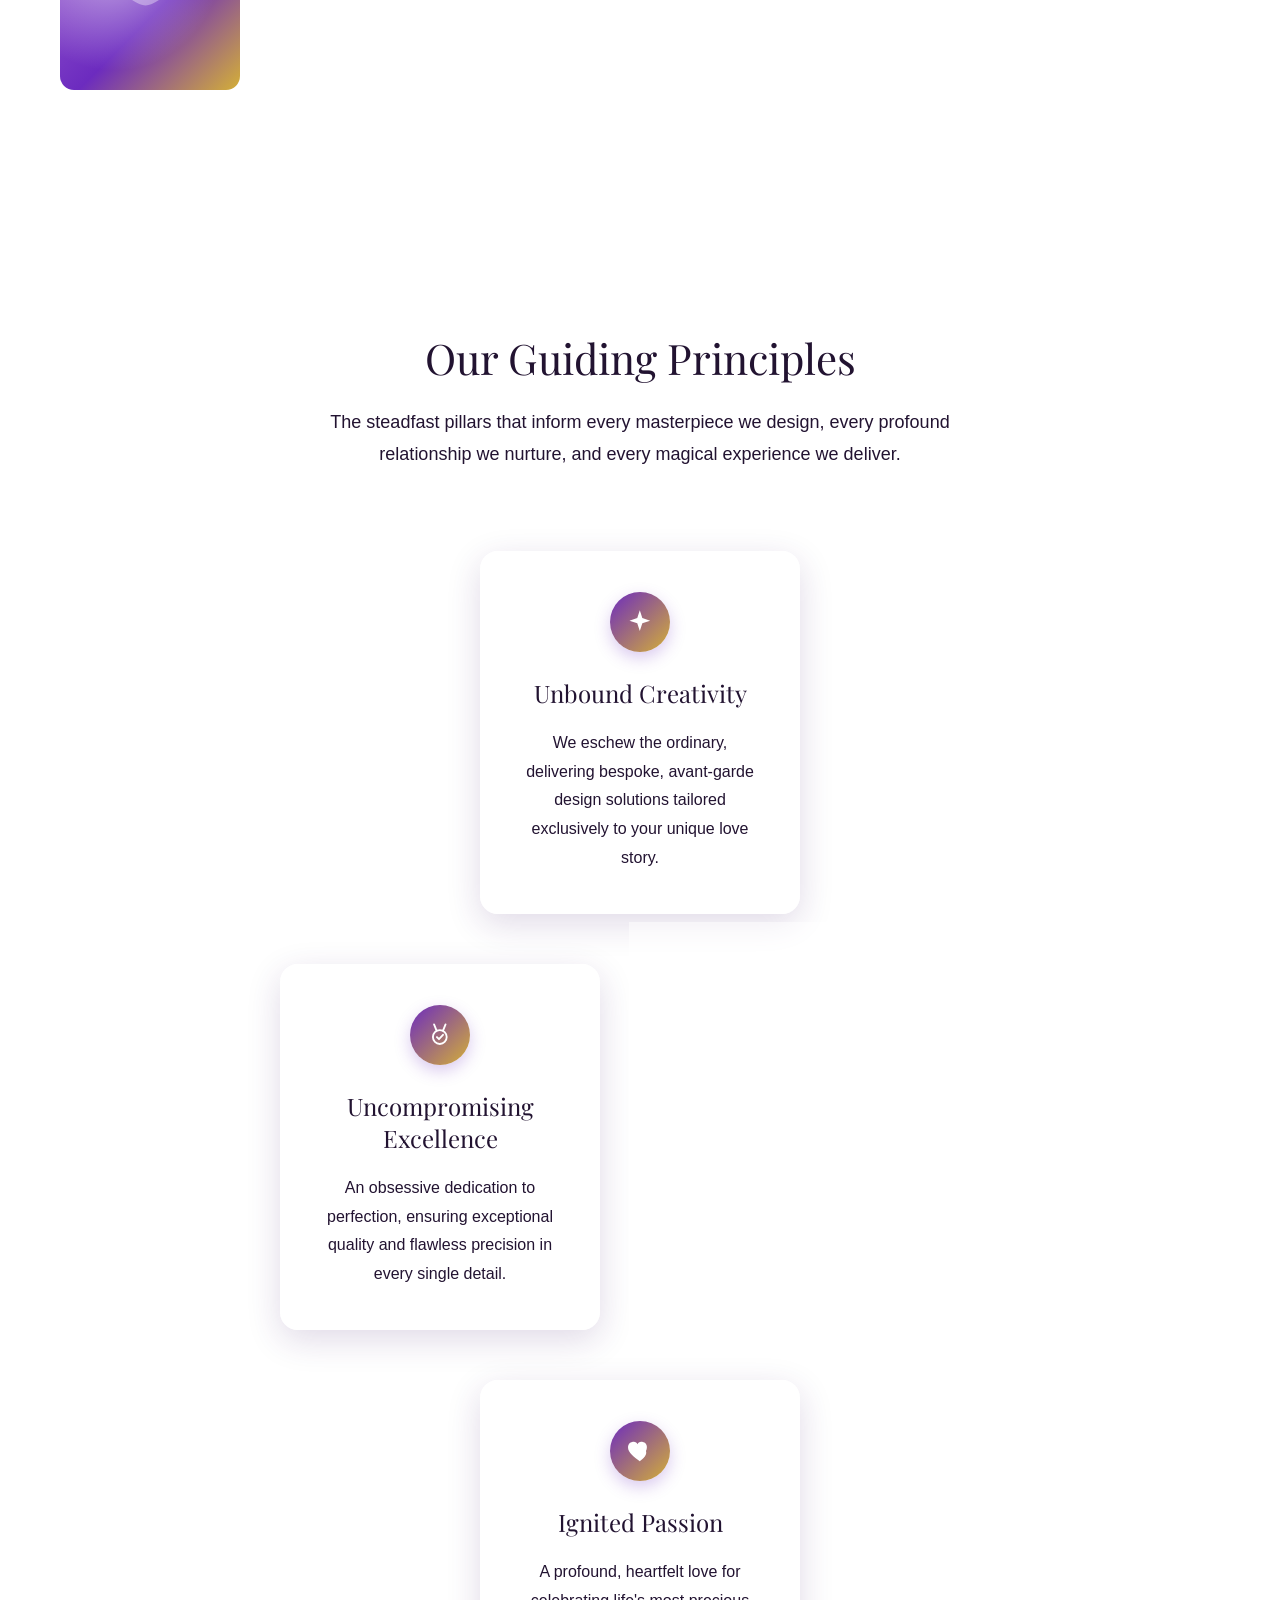
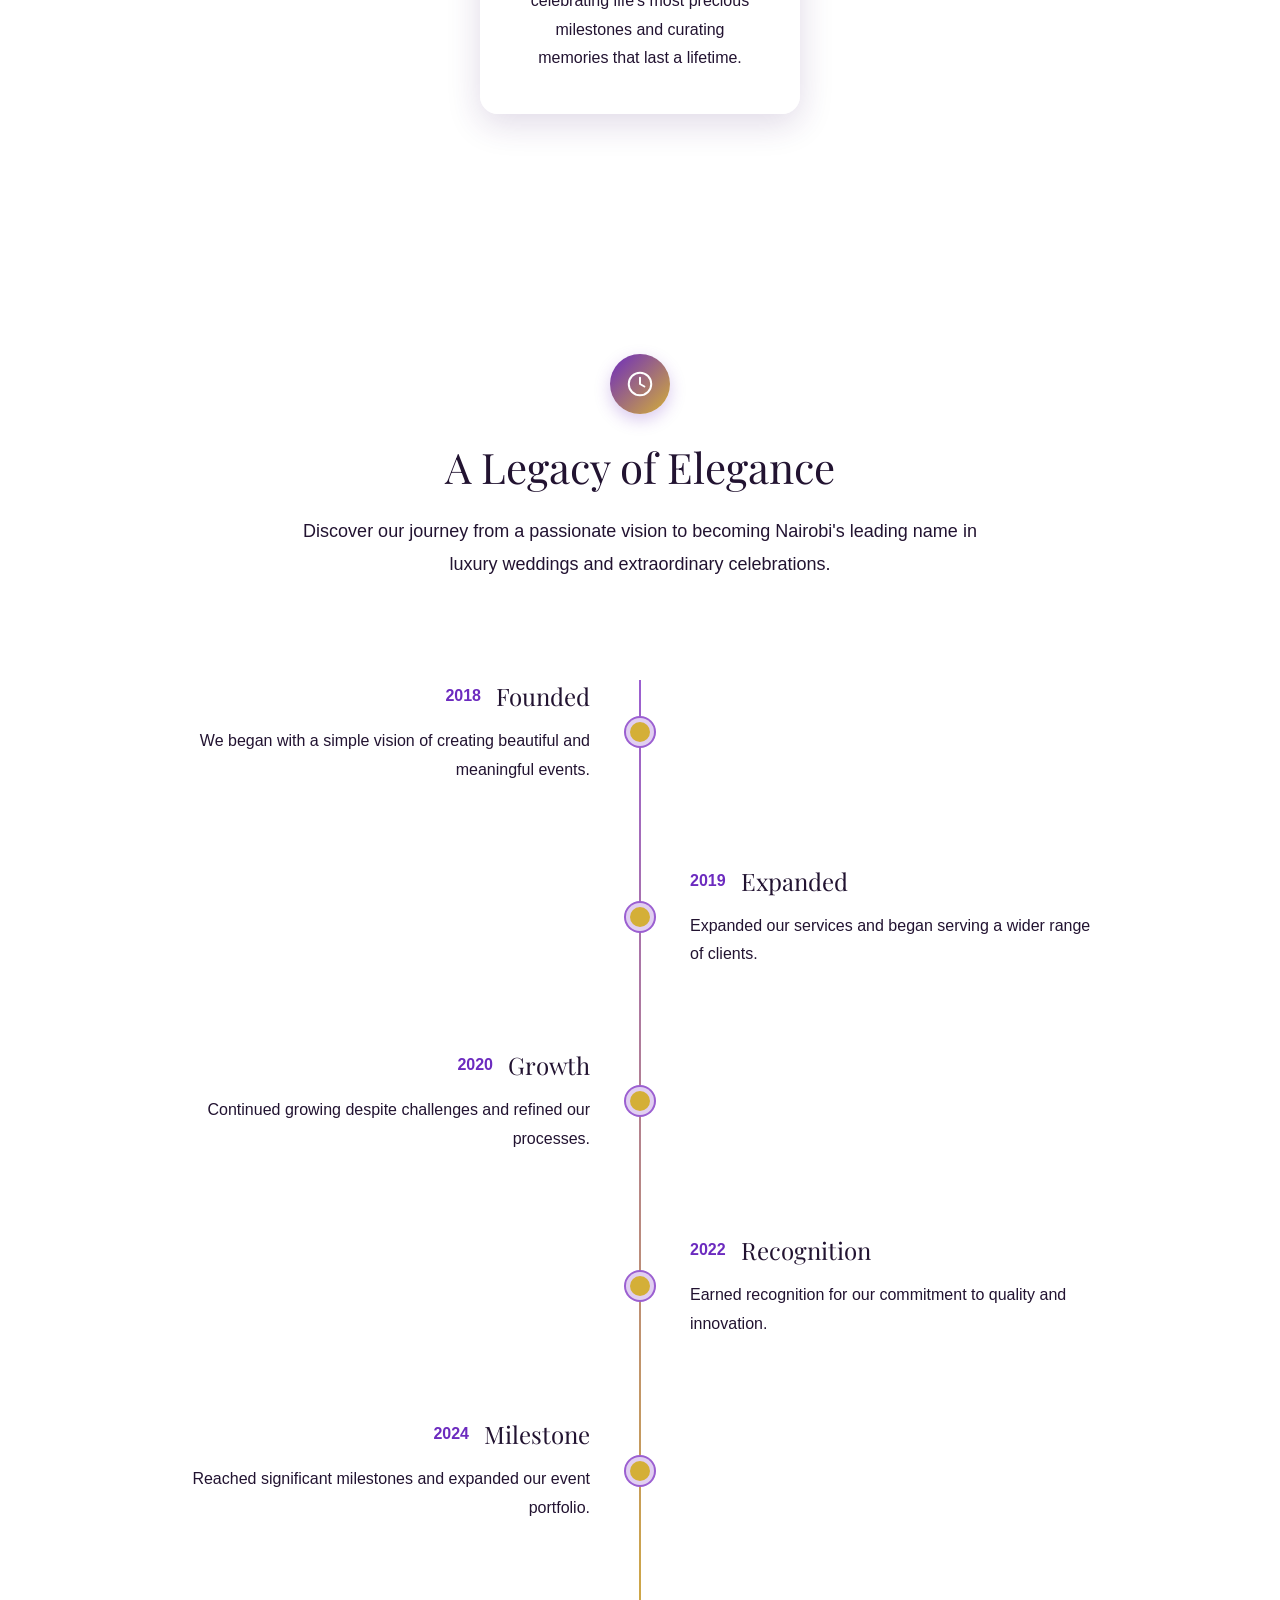
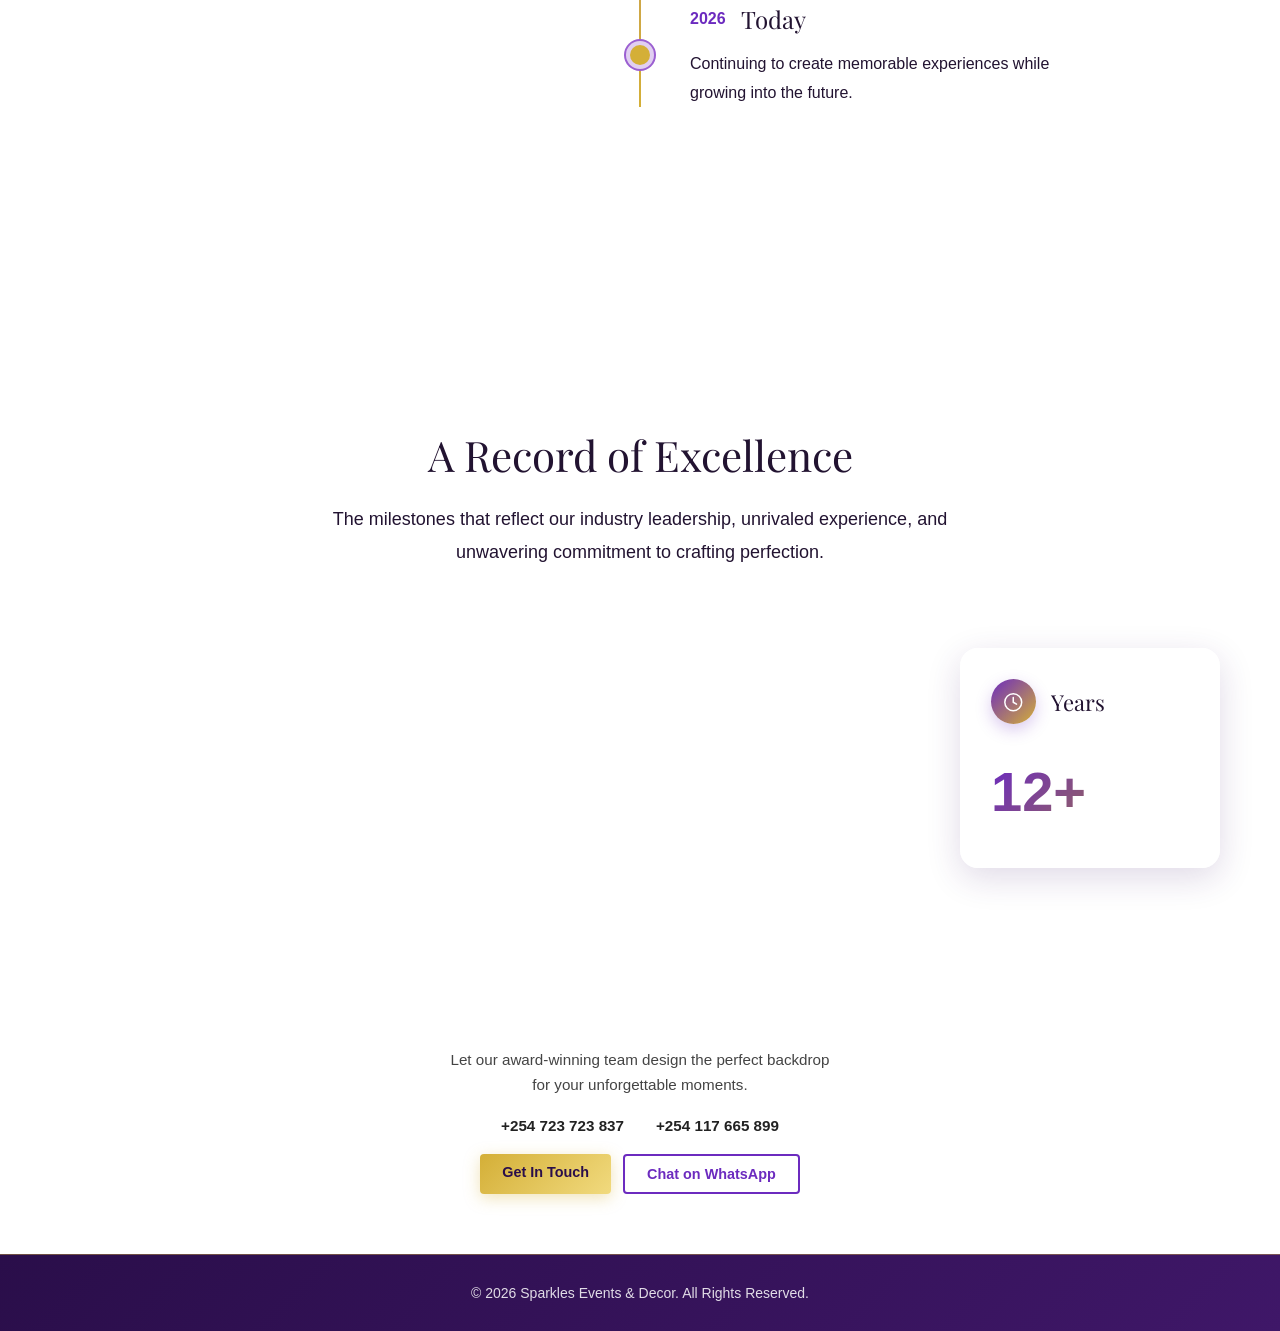
==== commit 8a556492: "Update print statement from 'Hello' to 'Goodbye'" ====
--- a/about.html
+++ b/about.html
@@ -19,7 +19,7 @@
     <div class="logo">
         <!-- Replace with your real logo image later -->
          <a href="index.html">
-            <img src="assets/SparkelsLogo.png" alt="Company Logo">
+            <img src="SparkelsLogo.png" alt="Company Logo">
          </a> 
     </div>
     <!-- Mobile Nav Toggle -->
--- a/style.css
+++ b/style.css
@@ -58,15 +58,14 @@
     align-items: center;
 
     /* Space inside navbar */
-    padding: 6px 60px;
+    padding: 0px 60px;
 
     /* Make sticky */
     position: sticky;
     top: 0;
     z-index: 1000;
     background-color: var(--color-bg);
-    height: auto;
-    min-height: 0;
+    height: 100px;
 
 }
 
@@ -82,7 +81,6 @@
 
     /* Keeps image proportions correct */
     height: auto;
-    display: block;
 
 }
 
@@ -116,17 +114,8 @@
    CTA BUTTON
 ========================= */
 
-.nav-cta{
-    display: flex;
-    align-items: center;
-    justify-content: center;
-    height: 100%;
-}
-
 .nav-cta button{
-    display: inline-flex;
-    align-items: center;
-    justify-content: center;
+
     padding: 10px 20px;
     cursor: pointer;
 
@@ -371,8 +360,8 @@
     /* Space inside section */
     padding: 60px;
 
-    /* Kenyan wedding background */
-    background-image: url("https://images.unsplash.com/photo-1731664452534-f9c1915df327?auto=format&fit=crop&w=1400&q=80");
+    /* First background image */
+    background-image: url("https://images.unsplash.com/photo-1469371670807-013ccf25f16a?auto=format&fit=crop&w=1200&q=80");
 
 }
 
@@ -993,7 +982,7 @@
 
     height: 550px;
 
-    background-image: url("https://images.unsplash.com/photo-1747359637239-60c35fc39ab6?auto=format&fit=crop&w=1400&q=80");
+    background-image: url("../assets/images/about-hero.jpg");
 
     background-size: cover;
 
@@ -1257,7 +1246,7 @@
   position: relative;           /* Needed to position overlay and content inside */
   width: 100%;
   height: 420px;                /* Adjust height as needed */
-  background-image: url('https://images.unsplash.com/photo-1731664452900-c321aeabf051?auto=format&fit=crop&w=1400&q=80');
+  background-image: url('images/gallery-hero.jpg'); /* Replace with your image path */
   background-size: cover;       /* Image fills the section without stretching */
   background-position: center;  /* Keeps the focal point centered */
   display: flex;
@@ -2415,7 +2404,6 @@
     position: sticky;
     top: 0;
     z-index: 1000;
-    position: relative;
 
     background: var(--glass-dark);
     backdrop-filter: blur(16px) saturate(180%);
@@ -2424,42 +2412,6 @@
     border-bottom: 1px solid var(--glass-dark-border);
     box-shadow: 0 8px 30px rgba(238, 236, 241, 0.18);
 
-}
-
-.nav-toggle {
-    display: none;
-    flex-direction: column;
-    justify-content: center;
-    gap: 5px;
-    width: 48px;
-    height: 48px;
-    border: 1px solid var(--glass-border);
-    background: var(--glass-light-strong);
-    border-radius: 12px;
-    cursor: pointer;
-    padding: 0 12px;
-    z-index: 1001;
-}
-
-.nav-toggle span {
-    display: block;
-    width: 100%;
-    height: 2px;
-    background: var(--plum-950);
-    border-radius: 999px;
-    transition: transform 0.3s ease, opacity 0.3s ease;
-}
-
-.nav-toggle.open span:nth-child(1) {
-    transform: translateY(7px) rotate(45deg);
-}
-
-.nav-toggle.open span:nth-child(2) {
-    opacity: 0;
-}
-
-.nav-toggle.open span:nth-child(3) {
-    transform: translateY(-7px) rotate(-45deg);
 }
 
 .nav-links a{
@@ -2485,10 +2437,6 @@
 .nav-cta button:hover{
     transform: translateY(-2px);
     box-shadow: 0 6px 18px rgba(212, 175, 55, 0.45);
-}
-
-body.nav-open {
-    overflow: hidden;
 }
 
 
@@ -3000,511 +2948,939 @@
     transform: translateY(0);
 }
 
-/* =========================================
-   RESPONSIVE BREAKPOINTS
-   Tablet, landscape phone, and portrait phone support
-========================================= */
-
-@media (max-width: 1024px) {
-    .navbar {
-        padding: 0 32px;
-    }
-
-    .hero-section {
-        min-height: auto;
-        padding: 60px 32px;
-        gap: 40px;
-    }
-
-    .hero-content h1 {
-        font-size: 52px;
-    }
-
-    .hero-images {
-        height: 70vh;
-    }
-
-    .value-section {
-        height: 520px;
-        padding: 40px 32px;
+
+/* =====================================================
+   =====================================================
+   RESPONSIVE OVERHAUL
+   Mobile nav, fluid type, and breakpoint fixes for every
+   page. Written last so it wins the cascade.
+   ===================================================== */
+
+/* ---------------------------------------------
+   MOBILE NAV TOGGLE (hamburger)
+--------------------------------------------- */
+
+.nav-toggle{
+    display: none;
+    flex-direction: column;
+    justify-content: center;
+    align-items: center;
+    gap: 5px;
+    width: 44px;
+    height: 44px;
+    background: transparent;
+    border: none;
+    cursor: pointer;
+    z-index: 1100;
+}
+
+.nav-toggle span{
+    display: block;
+    width: 24px;
+    height: 2px;
+    background-color: var(--ink, #221331);
+    border-radius: 2px;
+    transition: transform 0.3s ease, opacity 0.3s ease;
+}
+
+.nav-toggle.active span:nth-child(1){
+    transform: translateY(7px) rotate(45deg);
+}
+
+.nav-toggle.active span:nth-child(2){
+    opacity: 0;
+}
+
+.nav-toggle.active span:nth-child(3){
+    transform: translateY(-7px) rotate(-45deg);
+}
+
+/* Prevent background scroll while the mobile menu is open */
+body.nav-open{
+    overflow: hidden;
+}
+
+/* ---------------------------------------------
+   LARGE TABLET / SMALL DESKTOP (<=1100px)
+--------------------------------------------- */
+
+@media (max-width: 1100px){
+
+    .navbar{
+        padding: 0px 30px !important;
+    }
+
+    .hero-section{
+        padding: 0px 30px 60px 30px !important;
+        gap: 30px !important;
+    }
+
+    .hero-content h1{
+        font-size: 46px;
     }
 
     .services-section,
     .gallery-section,
     .testimonials-section,
-    .contact-section,
-    .stories-section,
     .mission-vision-section,
     .core-values-section,
     .our-story-section,
-    .numbers-section {
-        padding-left: 32px;
-        padding-right: 32px;
-    }
-
-    .contact-container,
-    .stories-container {
+    .numbers-section{
+        padding: 90px 30px !important;
+    }
+
+    .stories-section{
+        padding: 60px 30px;
+    }
+
+    .stories-featured{
+        flex: 1 1 0;
+    }
+
+    .mission-vision-block{
+        gap: 50px;
+    }
+}
+
+/* ---------------------------------------------
+   TABLET / MOBILE (<=900px)
+   Nav becomes a hamburger-triggered panel here,
+   and most multi-column layouts begin stacking.
+--------------------------------------------- */
+
+@media (max-width: 900px){
+
+    /* ----- NAV ----- */
+
+    .navbar{
+        padding: 0 20px !important;
+        height: 80px;
+    }
+
+    .logo img{
+        width: 140px;
+    }
+
+    .nav-toggle{
+        display: flex;
+    }
+
+    .nav-menu{
+        position: fixed;
+        top: 80px;
+        left: 0;
+        width: 100%;
+        height: calc(100vh - 80px);
+        background: var(--glass-dark, rgba(246, 241, 252, 0.97));
+        backdrop-filter: blur(20px) saturate(180%);
+        -webkit-backdrop-filter: blur(20px) saturate(180%);
+        display: flex;
         flex-direction: column;
-    }
-
-    .stories-featured {
-        width: 100%;
-        flex-basis: auto;
-    }
-
-    .stories-right {
-        width: 100%;
-    }
-
-    .stories-small-track {
-        width: 100%;
-        justify-content: center;
-    }
-
-    .info-strip__phones {
-        flex-wrap: wrap;
-        justify-content: center;
-    }
-}
-
-@media (max-width: 900px) {
-    .navbar {
-        height: auto;
-        padding: 16px 18px;
-        display: grid;
-        grid-template-columns: 1fr auto 1fr;
-        align-items: center;
-        gap: 8px;
-        width: 100%;
-    }
-
-    .logo {
-        grid-column: 1;
-        justify-self: start;
-        display: flex;
-        align-items: center;
-    }
-
-    .nav-toggle {
-        display: flex;
-        grid-column: 3;
-        justify-self: end;
-        align-self: center;
-    }
-
-    .nav-links {
-        display: none;
-        position: absolute;
-        top: calc(100% + 8px);
-        left: 0;
-        right: 0;
-        width: 100%;
-        flex-direction: column;
-        align-items: flex-start;
-        gap: 0;
-        padding: 16px 24px;
-        background: var(--glass-dark);
-        backdrop-filter: blur(16px) saturate(180%);
-        -webkit-backdrop-filter: blur(16px) saturate(180%);
-        border: 1px solid var(--glass-dark-border);
-        border-radius: 0 0 16px 16px;
-        box-shadow: 0 10px 30px rgba(63, 23, 104, 0.12);
-        order: 3;
-    }
-
-    .nav-links.open {
-        display: flex;
-    }
-
-    .nav-links a {
-        width: 100%;
-        padding: 12px 0;
-    }
-
-    .nav-cta {
-        grid-column: 2;
-        justify-self: center;
-        align-self: center;
-        margin-left: 0;
-        display: flex;
         align-items: center;
         justify-content: center;
-    }
-
-    .hero-section {
+        gap: 40px;
+        transform: translateX(100%);
+        transition: transform 0.35s ease;
+        z-index: 1000;
+        overflow-y: auto;
+        padding: 40px 20px;
+    }
+
+    .nav-menu.active{
+        transform: translateX(0);
+    }
+
+    .nav-links{
         flex-direction: column;
-        text-align: center;
-        padding: 40px 24px;
-    }
-
-    .hero-content {
         align-items: center;
-    }
-
-    .hero-content p {
-        max-width: 60ch;
+        gap: 28px;
+    }
+
+    .nav-links a{
+        font-size: 20px;
+    }
+
+    .nav-cta button{
+        padding: 14px 32px;
+        font-size: 16px;
+    }
+
+    /* ----- HERO ----- */
+    /* Full hero layout (SVG illustration backdrop, sparkle
+       interaction) is handled in the dedicated "MOBILE HERO"
+       block further down. */
+
+    .hero-content h1{
+        font-size: 38px;
     }
 
     .hero-numbers,
-    .hero-buttons {
+    .hero-buttons{
         justify-content: center;
         flex-wrap: wrap;
     }
 
-    .hero-images {
-        width: 100%;
-        height: 520px;
-    }
-
-    .value-content h2 {
-        font-size: 38px;
+    /* ----- VALUE STATEMENT ----- */
+
+    .value-section{
+        height: auto;
+        min-height: 480px;
+        padding: 40px 24px;
+    }
+
+    .value-content h2{
+        font-size: 34px;
+    }
+
+    /* ----- SERVICES ----- */
+
+    .services-section{
+        padding: 70px 24px !important;
     }
 
     .services-intro h2,
     .gallery-intro h2,
     .core-values-intro h2,
     .our-story-intro h2,
-    .numbers-intro h2 {
+    .numbers-intro h2{
+        font-size: 32px;
+    }
+
+    .services-container{
+        gap: 24px;
+    }
+
+    .service-card{
+        width: 100%;
+        max-width: 400px;
+    }
+
+    /* ----- GALLERY (homepage strip) ----- */
+
+    .gallery-image{
+        width: 160px;
+        height: 160px;
+    }
+
+    /* ----- TESTIMONIALS ----- */
+
+    .testimonials-section{
+        padding: 70px 24px !important;
+    }
+
+    .testimonial-card{
+        padding: 32px;
+        margin-bottom: 50px;
+    }
+
+    .testimonial-cta-row{
+        flex-direction: column;
+        align-items: flex-start;
+        gap: 20px;
+    }
+
+    /* ----- ABOUT HERO ----- */
+
+    .about-hero{
+        height: auto;
+        min-height: 420px;
+        padding: 40px 24px;
+    }
+
+    .about-hero-content h1{
         font-size: 36px;
     }
 
-    .service-card {
-        width: min(100%, 360px);
-    }
-
-    .gallery-cta {
-        padding: 0 24px;
-        justify-content: center;
-    }
-
-    .testimonial-card {
-        padding: 36px;
-    }
-
-    .testimonial-cta-row {
-        flex-direction: column;
-        text-align: center;
-    }
-
-    .mission-vision-block {
+    /* ----- MISSION / VISION ----- */
+
+    .mission-vision-section{
+        padding: 70px 24px !important;
+    }
+
+    .mission-vision-block{
         flex-direction: column;
         gap: 40px;
-        margin-bottom: 80px;
-    }
-
-    .image-collage {
+        margin-bottom: 90px;
+        text-align: center;
+    }
+
+    .mission-vision-block .image-collage{
+        order: -1;
+    }
+
+    .mission-content{
+        max-width: 100%;
+        align-items: center;
+    }
+
+    .content-heading{
+        justify-content: center;
+    }
+
+    .image-collage{
+        transform: scale(0.8);
+    }
+
+    /* ----- CORE VALUES ----- */
+
+    .core-values-section{
+        padding: 70px 24px !important;
+    }
+
+    .values-row,
+    .middle-row{
+        flex-wrap: wrap;
+        gap: 24px !important;
+    }
+
+    .value-card{
         width: 100%;
-        justify-content: center;
-    }
-
-    .timeline::before {
+        max-width: 340px;
+    }
+
+    /* ----- OUR STORY / TIMELINE ----- */
+
+    .our-story-section{
+        padding: 70px 24px !important;
+    }
+
+    .timeline::before{
         left: 20px;
     }
 
-    .timeline-item {
+    .timeline-item{
         grid-template-columns: 40px 1fr;
-        margin-bottom: 60px;
+        margin-bottom: 50px;
+    }
+
+    .timeline-marker{
+        grid-column: 1;
+        grid-row: 1;
     }
 
     .timeline-item.left .timeline-content,
-    .timeline-item.right .timeline-content {
+    .timeline-item.right .timeline-content{
         grid-column: 2;
         justify-self: start;
         text-align: left;
-        padding: 0;
+        padding-left: 24px;
+        padding-right: 0;
     }
 
     .timeline-item.left .timeline-header,
-    .timeline-item.right .timeline-header {
+    .timeline-item.right .timeline-header{
         justify-content: flex-start;
     }
-}
-
-@media (max-width: 768px) {
-    .hero-content h1 {
-        font-size: 42px;
-    }
-
-    .hero-images {
-        height: 420px;
-        gap: 12px;
-    }
-
-    .image-track img {
-        height: 180px;
-    }
-
-    .value-section {
+
+    /* ----- STATS ----- */
+
+    .numbers-section{
+        padding: 70px 24px !important;
+    }
+
+    .stat-card{
+        width: 100%;
+        max-width: 280px;
+    }
+
+    /* ----- GALLERY PAGE ----- */
+
+    .gallery-hero{
+        height: 320px;
+    }
+
+    .gallery-hero__heading{
+        font-size: 1.6rem;
+    }
+
+    .carousel-wrapper{
+        height: 300px;
+    }
+
+    .carousel-card{
+        width: 200px;
+        height: 250px;
+    }
+
+    .carousel-card.position-center{
+        width: 220px;
+        height: 270px;
+    }
+
+    .carousel-card.position-left-1{
+        left: calc(50% - 160px);
+    }
+
+    .carousel-card.position-left-2{
+        left: calc(50% - 280px);
+    }
+
+    .carousel-card.position-right-1{
+        left: calc(50% + 160px);
+    }
+
+    .carousel-card.position-right-2{
+        left: calc(50% + 280px);
+    }
+
+    /* ----- CINEMATIC STORIES ----- */
+
+    .stories-section{
+        padding: 60px 20px;
+    }
+
+    .stories-container{
+        flex-direction: column;
+        align-items: center;
+    }
+
+    .stories-featured{
+        flex: none;
+        width: 100%;
+        max-width: 600px;
         height: auto;
-        min-height: 460px;
-    }
-
-    .value-content {
-        max-width: 100%;
-    }
-
-    .slider-dots {
-        bottom: 24px;
-    }
-
-    .gallery-slider {
-        overflow-x: auto;
-    }
-
-    .gallery-track {
-        width: max-content;
-    }
-
-    .gallery-image {
-        width: 180px;
-        height: 180px;
-    }
-
-    .carousel-wrapper {
-        height: 320px;
-    }
-
-    .stories-section {
-        padding: 80px 20px;
-    }
-
-    .stories-small-track {
-        gap: 8px;
-    }
-
-    .stories-small-card {
-        width: 96px;
-        min-width: 96px;
-        height: 160px;
-    }
-
-    .contact-form-card {
-        padding: 32px;
-    }
-
-    .info-strip {
+        aspect-ratio: 16 / 9;
+    }
+
+    .stories-right{
+        width: 100%;
+        max-width: 600px;
+        align-items: stretch;
+    }
+
+    .stories-small-track{
+        width: 100%;
+    }
+
+    /* ----- CONTACT PAGE ----- */
+
+    .contact-section{
         padding: 50px 20px;
     }
 
-    .info-strip__buttons {
+    .contact-container{
         flex-direction: column;
-        width: 100%;
-    }
-
-    .info-strip__buttons .btn {
-        width: 100%;
-        text-align: center;
-    }
-}
-
-@media (max-width: 600px) {
-    .navbar {
-        padding: 16px;
-    }
-
-    .logo img {
-        width: 140px;
-    }
-
-    .nav-links {
-        gap: 14px;
-        font-size: 0.9rem;
-    }
-
-    .nav-cta button {
-        padding: 10px 16px;
-    }
-
-    .hero-section {
-        padding: 32px 16px;
-    }
-
-    .hero-content h1 {
-        font-size: 36px;
-    }
-
-    .hero-content p {
+        gap: 30px;
+    }
+
+    .contact-map{
+        min-height: 320px;
+    }
+
+    .info-strip{
+        padding: 50px 24px;
+    }
+
+    /* Custom cursor doesn't make sense on touch devices */
+    .cursor-dot,
+    .cursor-outline{
+        display: none;
+    }
+
+    *{
+        cursor: auto !important;
+    }
+
+    a, button, .service-card, .gallery-image, .dot, .nav-toggle{
+        cursor: pointer !important;
+    }
+}
+
+/* ---------------------------------------------
+   SMALL PHONES (<=600px)
+--------------------------------------------- */
+
+@media (max-width: 600px){
+
+    .hero-content h1{
+        font-size: 30px;
+    }
+
+    .hero-content p{
         font-size: 16px;
     }
 
-    .hero-numbers {
-        flex-direction: column;
-    }
-
-    .hero-buttons {
-        flex-direction: column;
-        width: 100%;
-    }
-
-    .hero-buttons a,
-    .hero-buttons button {
-        width: 100%;
-        text-align: center;
-    }
-
-    .value-section {
-        padding: 32px 16px;
-    }
-
-    .value-content h2 {
-        font-size: 32px;
-    }
-
-    .services-section,
-    .testimonials-section,
-    .core-values-section,
-    .our-story-section,
-    .numbers-section {
-        padding: 80px 16px;
-    }
-
-    .service-card {
-        padding: 32px 24px;
-    }
-
-    .gallery-intro,
-    .gallery-cta {
-        padding: 0 16px;
-    }
-
-    .testimonial-card {
-        padding: 28px 22px;
-        min-height: auto;
-    }
-
-    .testimonial-header {
-        flex-direction: column;
-        align-items: flex-start;
-    }
-
-    .testimonial-cta-row p {
-        font-size: 18px;
-    }
-
-    .contact-section {
-        padding: 50px 16px;
-    }
-
-    .contact-container {
-        gap: 24px;
-    }
-
-    .contact-form-card {
-        padding: 24px 18px;
-    }
-
-    .contact-map {
-        min-height: 360px;
-    }
-
-    .about-hero {
-        height: auto;
-        min-height: 420px;
-        padding: 48px 16px;
-    }
-
-    .about-hero-content h1 {
-        font-size: 38px;
-    }
-
-    .about-hero-content p {
-        font-size: 16px;
-    }
-
-    .timeline-header {
-        gap: 10px;
-    }
-
-    .timeline-header h3 {
-        font-size: 20px;
-    }
-
-    .stats-grid {
-        gap: 24px;
-    }
-
-    .stat-card {
-        padding: 24px;
-    }
-
-    .stat-number {
-        font-size: 48px;
-    }
-}
-
-@media (max-width: 480px) {
-    .nav-links {
-        font-size: 0.85rem;
-        gap: 10px;
-    }
-
-    .hero-content h1 {
-        font-size: 30px;
-        line-height: 1.2;
-    }
-
-    .hero-images {
-        height: 360px;
-    }
-
-    .image-track img {
-        height: 140px;
-    }
-
-    .value-content h2 {
-        font-size: 28px;
+    .value-content h2{
+        font-size: 26px;
     }
 
     .services-intro h2,
     .gallery-intro h2,
     .core-values-intro h2,
     .our-story-intro h2,
-    .numbers-intro h2 {
-        font-size: 30px;
-    }
-
-    .carousel-wrapper {
-        height: 280px;
-    }
-
-    .carousel-card {
-        width: 200px;
+    .numbers-intro h2,
+    .stories-section__title,
+    .carousel-section__title{
+        font-size: 26px;
+    }
+
+    .about-hero-content h1{
+        font-size: 28px;
+    }
+
+    .content-heading h2{
+        font-size: 28px;
+    }
+
+    .image-collage{
+        transform: scale(0.65);
+        margin: -30px 0;
+    }
+
+    .timeline-header h3{
+        font-size: 20px;
+    }
+
+    .stat-number{
+        font-size: 44px;
+    }
+
+    .testimonial-header img{
+        width: 60px;
+        height: 60px;
+    }
+
+    .testimonial-header h3{
+        font-size: 22px;
+    }
+
+    .carousel-card{
+        width: 170px;
+        height: 220px;
+    }
+
+    .carousel-card.position-center{
+        width: 190px;
         height: 240px;
     }
 
-    .carousel-card.position-center {
-        width: 220px;
-        height: 260px;
-    }
-
-    .carousel-card.position-left-1 {
-        left: calc(50% - 150px);
-    }
-
-    .carousel-card.position-left-2 {
-        left: calc(50% - 260px);
-    }
-
-    .carousel-card.position-right-1 {
-        left: calc(50% + 150px);
-    }
-
-    .carousel-card.position-right-2 {
-        left: calc(50% + 260px);
-    }
-
-    .stories-small-track {
-        overflow-x: auto;
-    }
-
-    .stories-small-card {
-        width: 88px;
-        min-width: 88px;
-        height: 140px;
-    }
-
-    .info-strip__phones {
+    .carousel-card.position-left-1{
+        left: calc(50% - 130px);
+    }
+
+    .carousel-card.position-left-2{
+        left: calc(50% - 230px);
+    }
+
+    .carousel-card.position-right-1{
+        left: calc(50% + 130px);
+    }
+
+    .carousel-card.position-right-2{
+        left: calc(50% + 230px);
+    }
+
+    .info-strip__phones{
         flex-direction: column;
-    }
-}
-
+        gap: 12px;
+        align-items: center;
+    }
+
+    .info-strip__buttons{
+        flex-direction: column;
+        width: 100%;
+        max-width: 280px;
+    }
+
+    .info-strip__buttons .btn{
+        text-align: center;
+        width: 100%;
+    }
+
+    .contact-form-card{
+        padding: 28px 22px;
+    }
+}
+
+/* =====================================================
+   CUSTOM SVG ICON BADGES
+   The grey placeholder circles now hold meaningful
+   inline SVGs on the gradient badge background.
+   ===================================================== */
+
+.content-icon,
+.value-icon,
+.story-icon,
+.stat-icon{
+    display: flex;
+    align-items: center;
+    justify-content: center;
+    flex-shrink: 0;
+    box-shadow: 0 6px 16px rgba(108, 43, 191, 0.25);
+}
+
+.content-icon svg,
+.value-icon svg,
+.story-icon svg,
+.stat-icon svg{
+    width: 50%;
+    height: 50%;
+}
+
+.value-icon svg{
+    width: 46%;
+    height: 46%;
+}
+
+/* ---------------------------------------------
+   ARROW BUTTON SVGs (carousel + stories)
+--------------------------------------------- */
+
+.carousel-arrow,
+.stories-arrow{
+    display: flex;
+    align-items: center;
+    justify-content: center;
+}
+
+.carousel-arrow svg,
+.stories-arrow svg{
+    width: 18px;
+    height: 18px;
+    fill: none;
+    stroke: currentColor;
+    stroke-width: 2;
+    stroke-linecap: round;
+    stroke-linejoin: round;
+}
+
+/* ---------------------------------------------
+   FORM ICONS (assurance / success / error)
+--------------------------------------------- */
+
+.contact-form-card__assurance,
+.form-success p,
+.form-error p{
+    display: flex;
+    align-items: center;
+    justify-content: center;
+    gap: 8px;
+}
+
+.contact-form-card__assurance svg,
+.form-success svg,
+.form-error svg{
+    width: 16px;
+    height: 16px;
+    flex-shrink: 0;
+}
+
+/* ---------------------------------------------
+   TESTIMONIAL AVATAR (initials, replaces photo)
+--------------------------------------------- */
+
+.testimonial-avatar{
+    width: 80px;
+    height: 80px;
+    border-radius: 50%;
+    flex-shrink: 0;
+    display: flex;
+    align-items: center;
+    justify-content: center;
+    background: linear-gradient(135deg, var(--plum-600), var(--gold-500));
+    color: #ffffff;
+    font-family: 'Playfair Display', serif;
+    font-size: 26px;
+    font-weight: 600;
+    letter-spacing: 1px;
+    box-shadow: 0 6px 16px rgba(108, 43, 191, 0.3);
+}
+
+@media (max-width: 600px){
+    .testimonial-avatar{
+        width: 60px;
+        height: 60px;
+        font-size: 20px;
+    }
+}
+
+/* ---------------------------------------------
+   ABOUT PAGE: PLACEHOLDER PHOTO BLOCKS
+   Flat grey swapped for a subtle branded pattern
+   so empty image slots still look intentional.
+--------------------------------------------- */
+
+.image,
+.single-image{
+    background:
+        radial-gradient(circle at 30% 30%, rgba(255,255,255,0.5), transparent 60%),
+        linear-gradient(135deg, var(--plum-400), var(--plum-600) 55%, var(--gold-500));
+    border-radius: 14px;
+    position: relative;
+    overflow: hidden;
+}
+
+.image::after,
+.single-image::after{
+    content: "";
+    position: absolute;
+    inset: 0;
+    background-image: url("data:image/svg+xml,%3Csvg xmlns='http://www.w3.org/2000/svg' viewBox='0 0 100 100'%3E%3Cpath d='M50 20c8 12 8 18 0 30-8-12-8-18 0-30z' fill='%23ffffff' fill-opacity='0.35'/%3E%3Cpath d='M30 50c12-8 18-8 30 0-12 8-18 8-30 0z' fill='%23ffffff' fill-opacity='0.35'/%3E%3C/svg%3E");
+    background-size: 50% 50%;
+    background-repeat: no-repeat;
+    background-position: center;
+}
+
+/* ---------------------------------------------
+   ACCESSIBILITY: VISIBLE FOCUS STATES
+--------------------------------------------- */
+
+html{
+    scroll-behavior: smooth;
+}
+
+a:focus-visible,
+button:focus-visible,
+.nav-toggle:focus-visible,
+.dot:focus-visible,
+.form-input:focus-visible{
+    outline: 2px solid var(--gold-500);
+    outline-offset: 3px;
+    border-radius: 4px;
+}
+
+/* ---------------------------------------------
+   FLOATING ACTION BUTTONS (WhatsApp + Scroll-to-top)
+   Injected into the DOM by script.js on every page.
+--------------------------------------------- */
+
+.float-actions{
+    position: fixed;
+    right: 24px;
+    bottom: 24px;
+    display: flex;
+    flex-direction: column;
+    align-items: center;
+    gap: 14px;
+    z-index: 900;
+}
+
+.float-btn{
+    width: 54px;
+    height: 54px;
+    border-radius: 50%;
+    display: flex;
+    align-items: center;
+    justify-content: center;
+    color: #ffffff;
+    text-decoration: none;
+    border: none;
+    cursor: pointer;
+    box-shadow: 0 10px 24px rgba(63, 23, 104, 0.3);
+    transition: transform 0.25s ease, box-shadow 0.25s ease, opacity 0.25s ease;
+}
+
+.float-btn:hover{
+    transform: translateY(-3px) scale(1.04);
+}
+
+.float-btn svg{
+    width: 26px;
+    height: 26px;
+}
+
+.float-btn--whatsapp{
+    background: linear-gradient(135deg, #25D366, #128C7E);
+}
+
+.float-btn--top{
+    background: linear-gradient(135deg, var(--plum-600), var(--plum-950));
+    opacity: 0;
+    pointer-events: none;
+    transform: translateY(10px);
+}
+
+.float-btn--top.is-visible{
+    opacity: 1;
+    pointer-events: auto;
+    transform: translateY(0);
+}
+
+.float-btn--top svg{
+    width: 20px;
+    height: 20px;
+}
+
+@media (max-width: 600px){
+    .float-actions{
+        right: 16px;
+        bottom: 16px;
+        gap: 10px;
+    }
+    .float-btn{
+        width: 46px;
+        height: 46px;
+    }
+    .float-btn svg{
+        width: 22px;
+        height: 22px;
+    }
+}
+
+/* ---------------------------------------------
+   DESKTOP NAV: LINKS CENTERED, CTA RIGHT-ALIGNED
+--------------------------------------------- */
+
+@media (min-width: 901px){
+
+    .navbar{
+        position: relative;
+    }
+
+    .nav-menu{
+        display: flex;
+        flex: 1;
+        align-items: center;
+        justify-content: flex-end;
+    }
+
+    .nav-links{
+        position: absolute;
+        left: 50%;
+        top: 50%;
+        transform: translate(-50%, -50%);
+        display: flex;
+        gap: 30px;
+    }
+}
+
+/* ---------------------------------------------
+   MOBILE HERO: CUSTOM SVG ILLUSTRATION BACKDROP
+   The photo scroller is dropped completely on
+   mobile. A hand-built wedding-decor illustration
+   (floral arch, fairy lights, falling petals,
+   glowing rings) takes its place — fully unique
+   from the Value section's full-bleed photo, and
+   tappable for a little sparkle interaction.
+--------------------------------------------- */
+
+/* Hidden by default (desktop); the media query below switches
+   it on for mobile. Must come BEFORE that override so the
+   cascade resolves correctly. */
+.hero-bg-illustration{
+    display: none;
+}
+
+@media (max-width: 900px){
+
+    .hero-section{
+        position: relative;
+        display: flex;
+        flex-direction: column;
+        justify-content: center;
+        min-height: 100vh;
+        padding: 100px 24px 60px 24px !important;
+        gap: 28px;
+        text-align: center;
+        overflow: hidden;
+        isolation: isolate;
+    }
+
+    /* Photo scroller is fully removed on mobile */
+    .hero-images{
+        display: none;
+    }
+
+    .hero-bg-illustration{
+        display: block;
+        position: absolute;
+        inset: 0;
+        width: 100%;
+        height: 100%;
+        z-index: -1;
+        cursor: pointer;
+    }
+
+    .hero-bg-illustration svg{
+        width: 100%;
+        height: 100%;
+        display: block;
+    }
+
+    .hero-content{
+        position: relative;
+        z-index: 2;
+        align-items: center;
+        color: #ffffff;
+    }
+
+    .hero-content p{
+        color: rgba(255, 255, 255, 0.88);
+    }
+
+    .hero-numbers span{
+        color: #ffffff;
+    }
+}
+
+/* ---------------------------------------------
+   SVG ILLUSTRATION ANIMATIONS
+   (rules apply only while the illustration is
+   visible, i.e. on mobile, but keyframes are
+   harmless to define globally)
+--------------------------------------------- */
+
+.hbi-bulb{
+    animation: hbiTwinkle 2.6s ease-in-out infinite;
+    transform-origin: center;
+    transform-box: fill-box;
+}
+
+@keyframes hbiTwinkle{
+    0%, 100%{ opacity: 0.35; transform: scale(0.8); }
+    50%{ opacity: 1; transform: scale(1.2); }
+}
+
+.hbi-petal{
+    animation: hbiFall linear infinite;
+    transform-box: fill-box;
+    transform-origin: center;
+}
+
+@keyframes hbiFall{
+    0%{ transform: translateY(-40px) translateX(0) rotate(0deg); opacity: 0; }
+    8%{ opacity: 0.9; }
+    92%{ opacity: 0.8; }
+    100%{ transform: translateY(720px) translateX(24px) rotate(220deg); opacity: 0; }
+}
+
+.hbi-rings{
+    animation: hbiGlow 4s ease-in-out infinite;
+    transform-box: fill-box;
+    transform-origin: center;
+}
+
+@keyframes hbiGlow{
+    0%, 100%{ opacity: 0.55; }
+    50%{ opacity: 0.95; }
+}
+
+.hbi-glow-orb{
+    animation: hbiPulse 6s ease-in-out infinite;
+    transform-box: fill-box;
+    transform-origin: center;
+}
+
+@keyframes hbiPulse{
+    0%, 100%{ opacity: 0.5; transform: scale(1); }
+    50%{ opacity: 0.85; transform: scale(1.08); }
+}
+
+/* Tap-to-sparkle particles, spawned by script.js */
+.hbi-sparkle{
+    position: absolute;
+    width: 14px;
+    height: 14px;
+    pointer-events: none;
+    background: radial-gradient(circle, #ffffff, var(--gold-300, #f1da7e) 55%, transparent 72%);
+    clip-path: polygon(50% 0%, 61% 36%, 100% 50%, 61% 64%, 50% 100%, 39% 64%, 0% 50%, 39% 36%);
+    transform: translate(-50%, -50%) scale(0);
+    animation: hbiSparklePop 0.75s ease-out forwards;
+    z-index: 3;
+}
+
+@keyframes hbiSparklePop{
+    0%{ transform: translate(-50%, -50%) scale(0) rotate(0deg); opacity: 1; }
+    55%{ transform: translate(-50%, -50%) scale(1.3) rotate(50deg); opacity: 1; }
+    100%{ transform: translate(-50%, -50%) scale(0.3) rotate(100deg); opacity: 0; }
+}
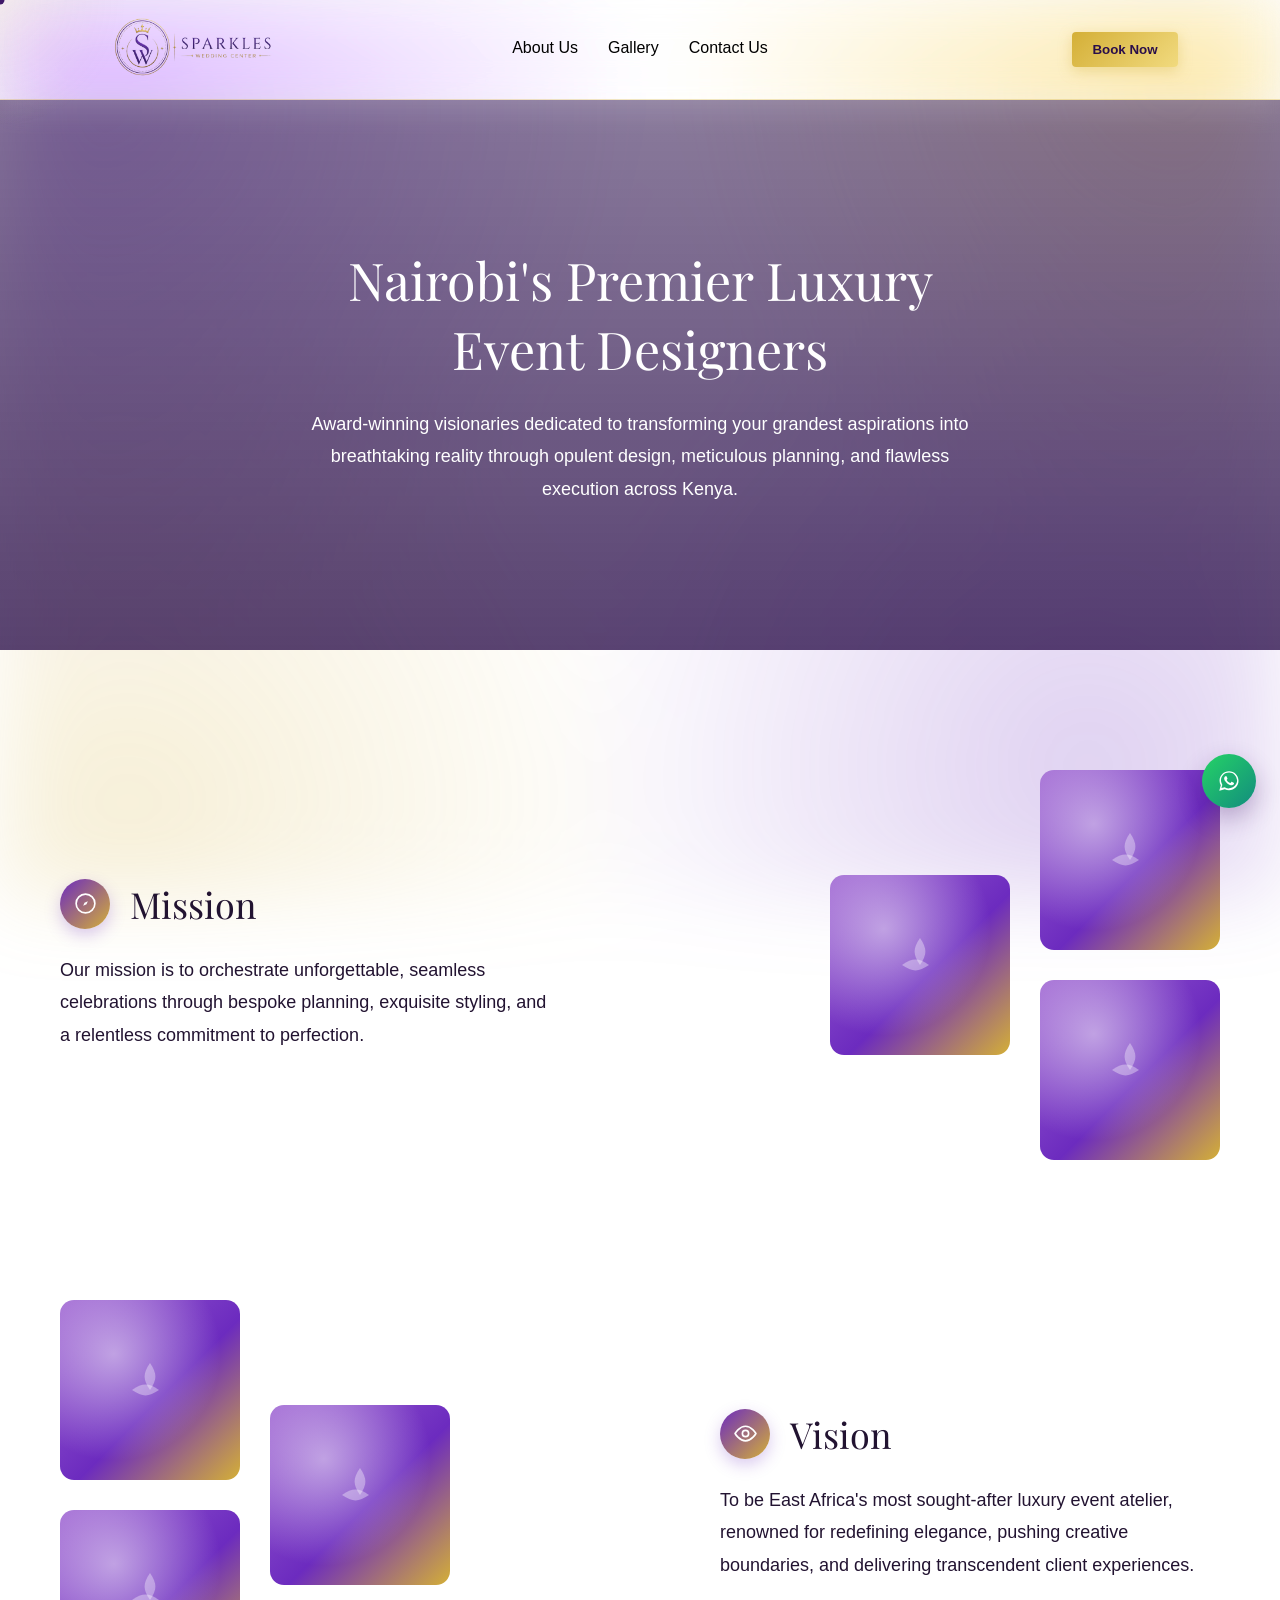
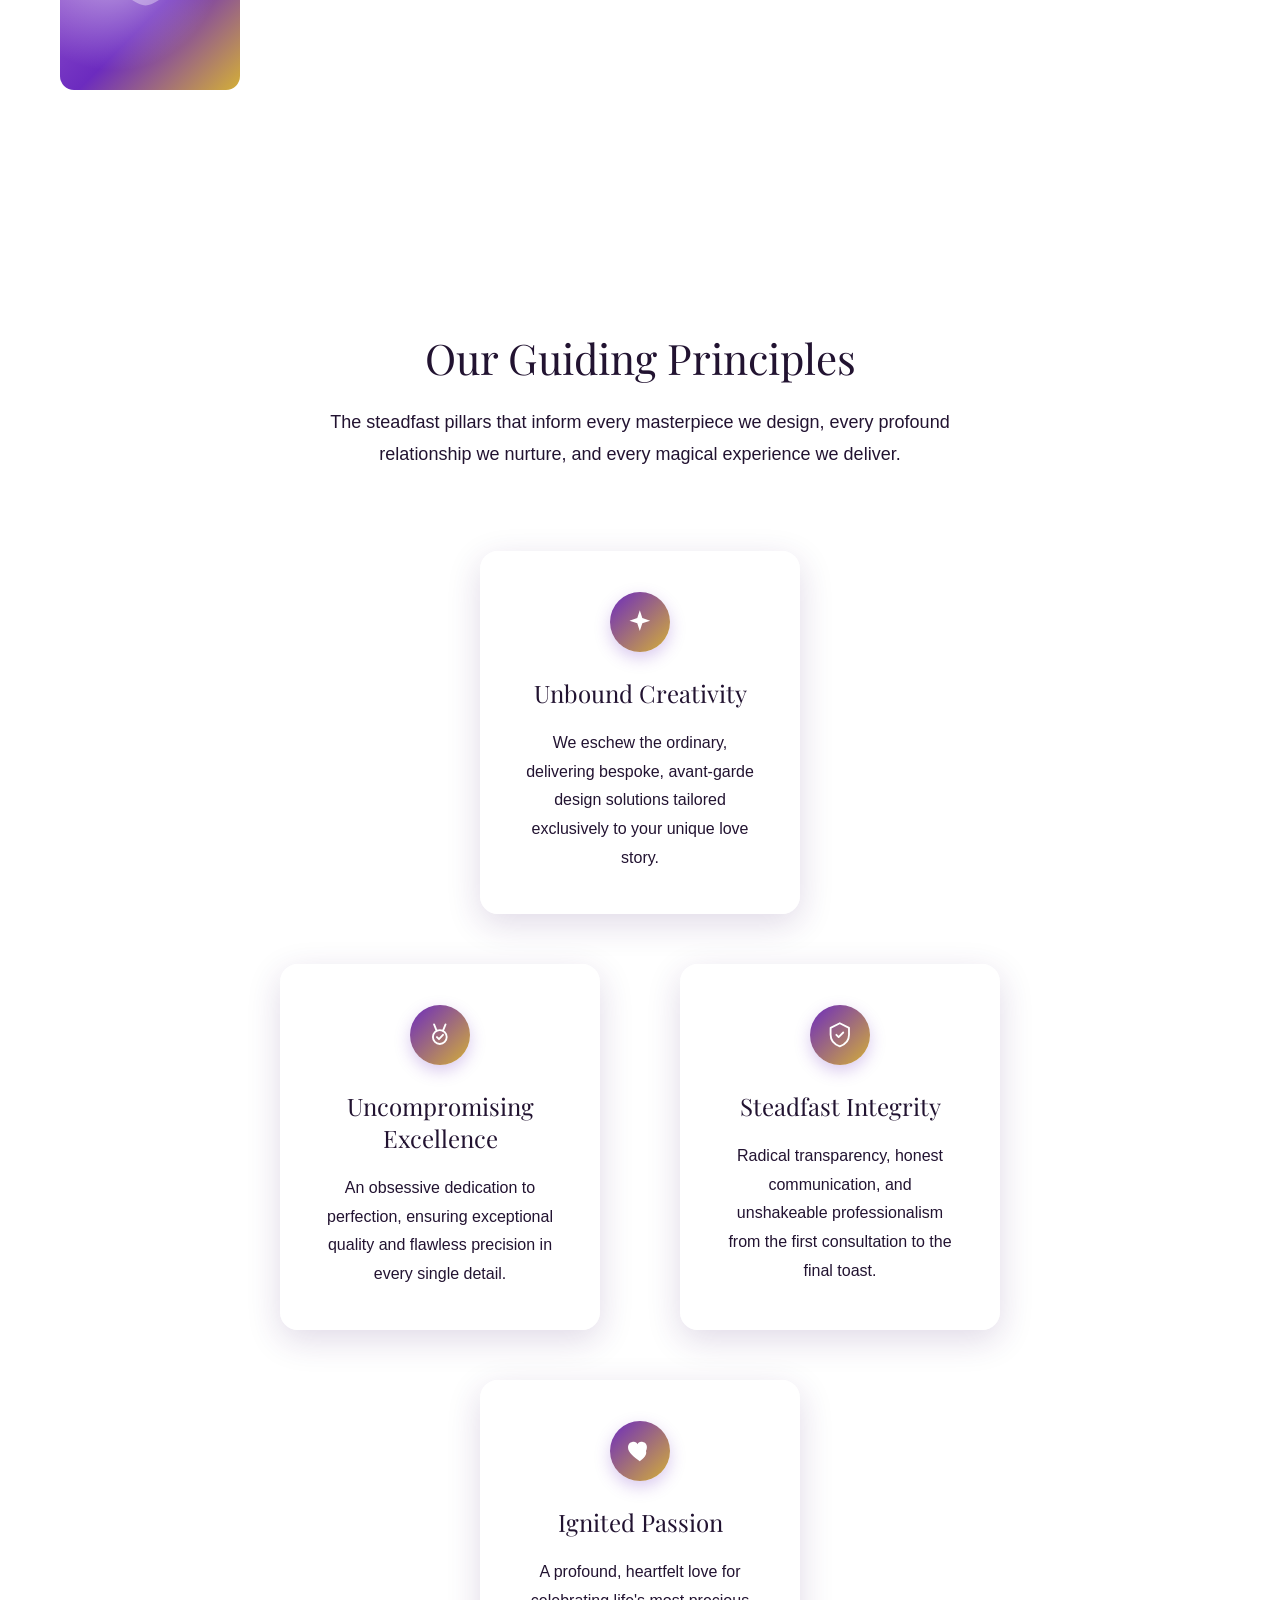
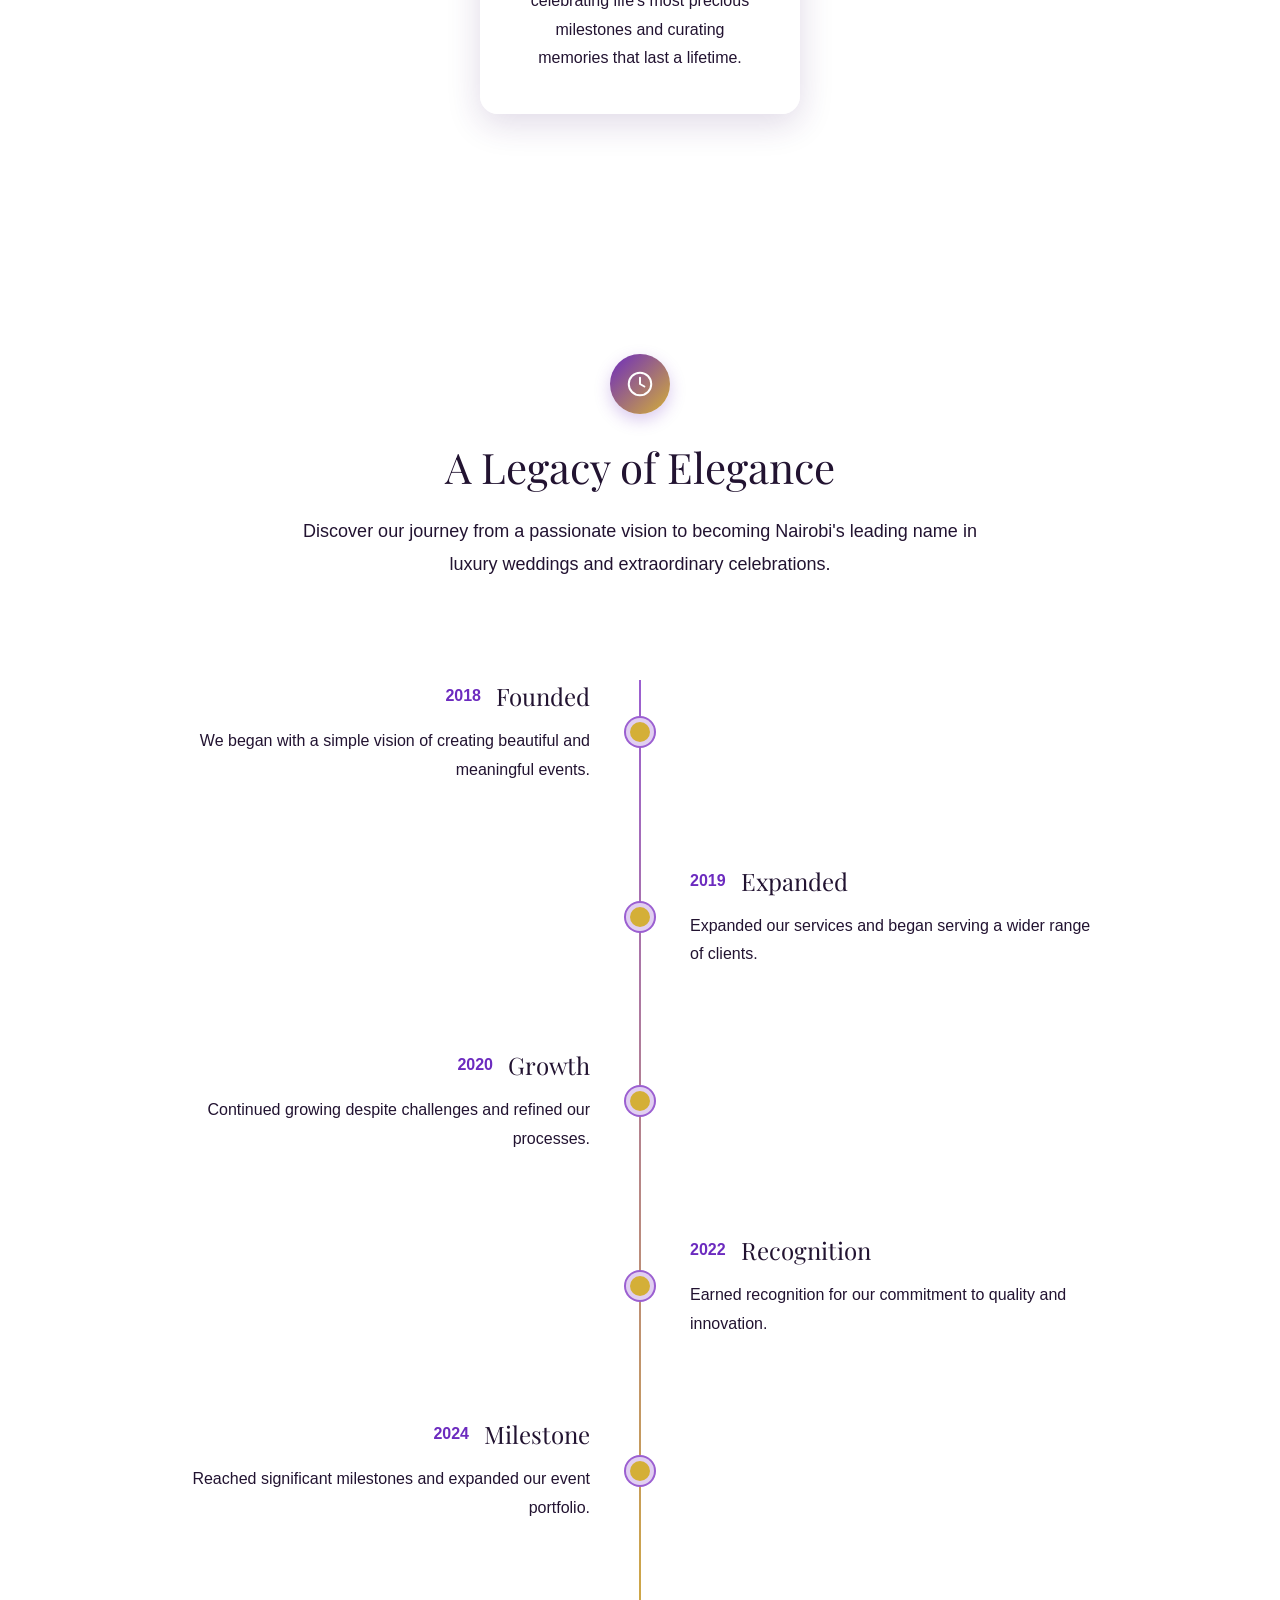
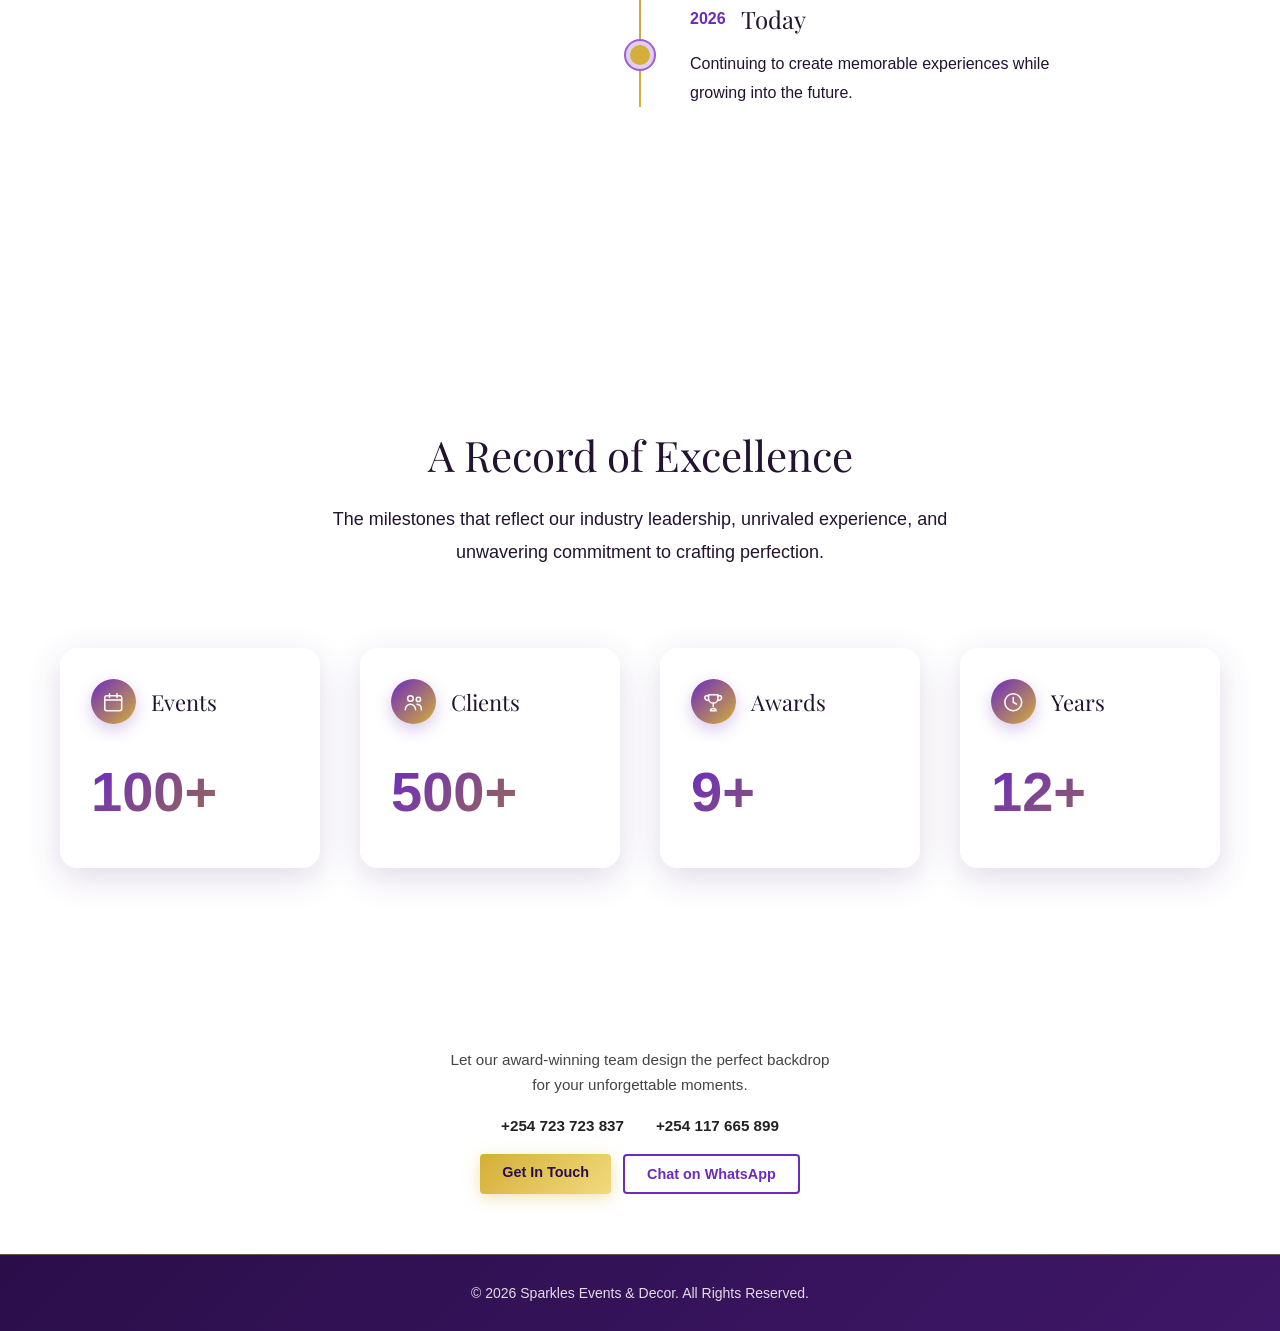
==== commit 29325a95: "Update print statement from 'Hello' to 'Goodbye'" ====
--- a/about.html
+++ b/about.html
@@ -473,7 +473,7 @@
 
     <!-- STATS GRID -->
 
-    <div class="stats-grid">
+    <div class="stats-grid reveal-group">
 
 
         <!-- CARD 1 -->
--- a/style.css
+++ b/style.css
@@ -982,7 +982,7 @@
 
     height: 550px;
 
-    background-image: url("../assets/images/about-hero.jpg");
+    background-image: url("..images/about-hero.jpg");
 
     background-size: cover;
 
